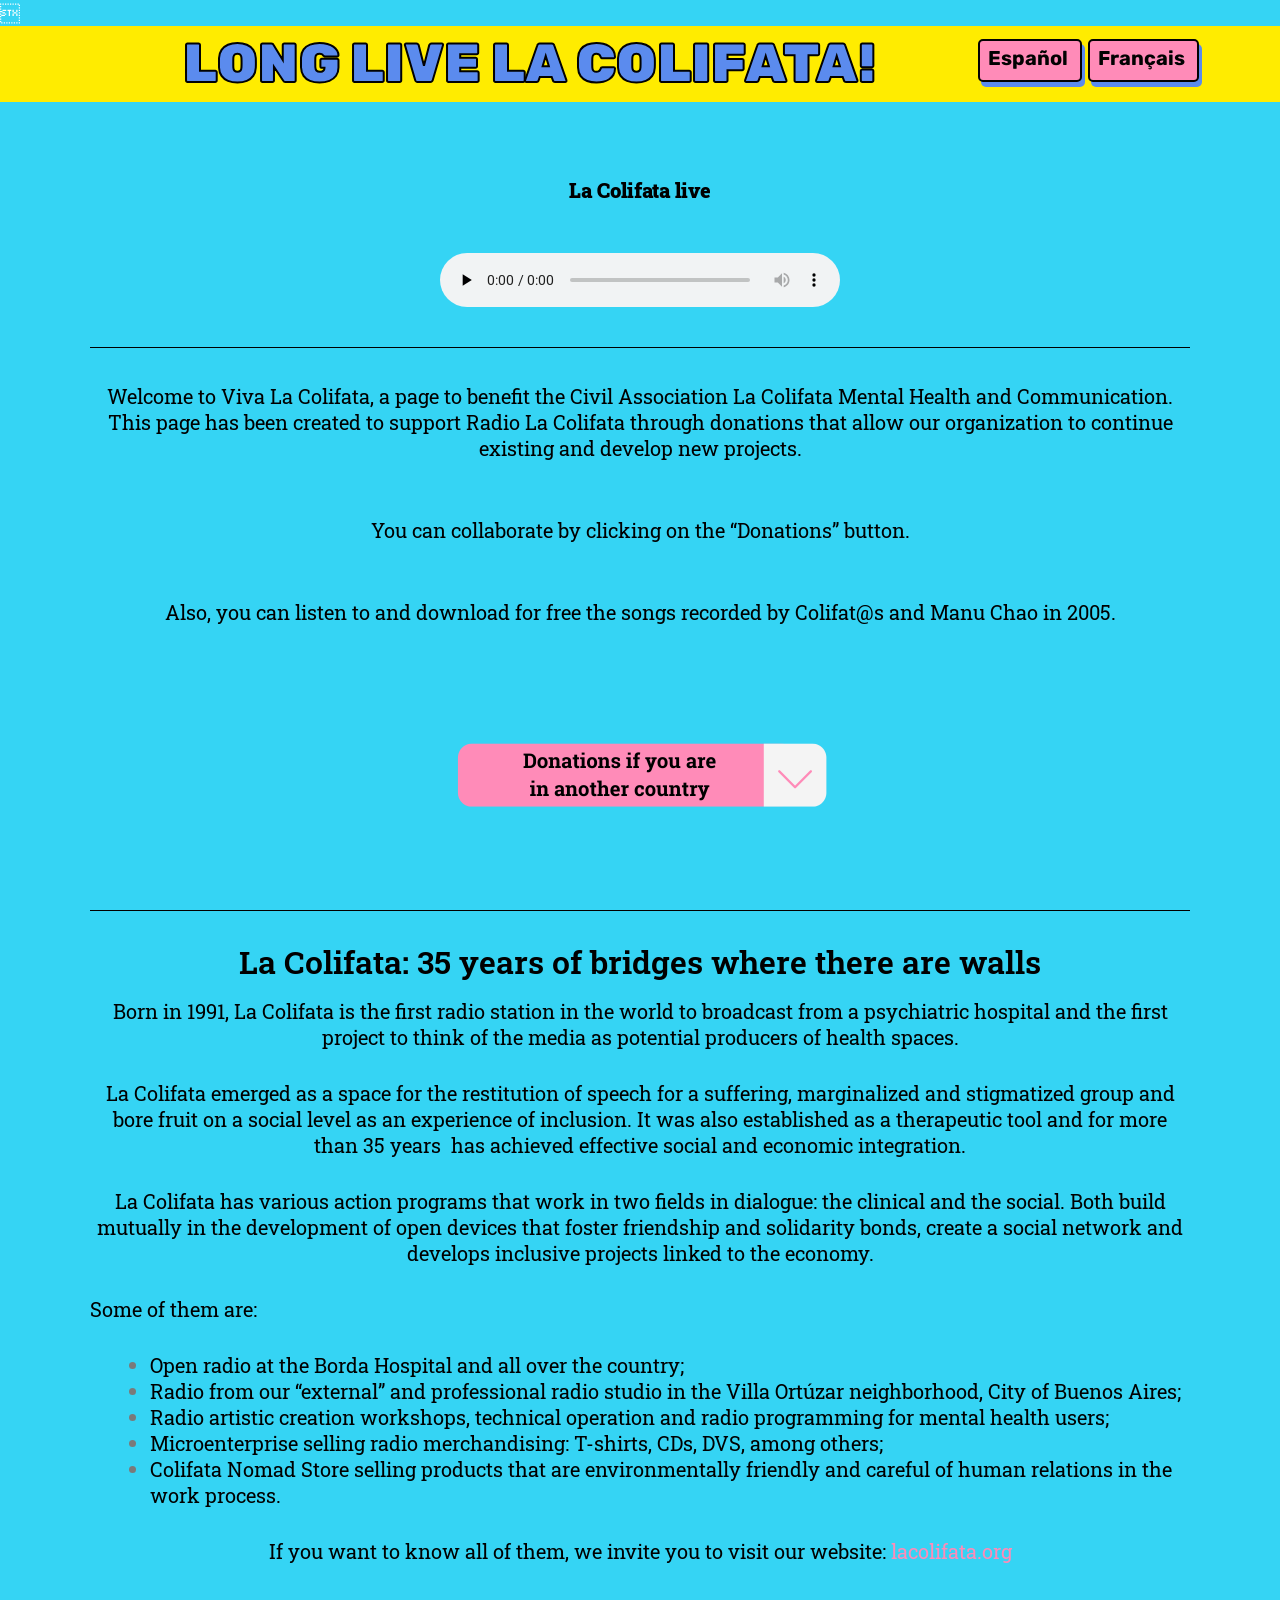
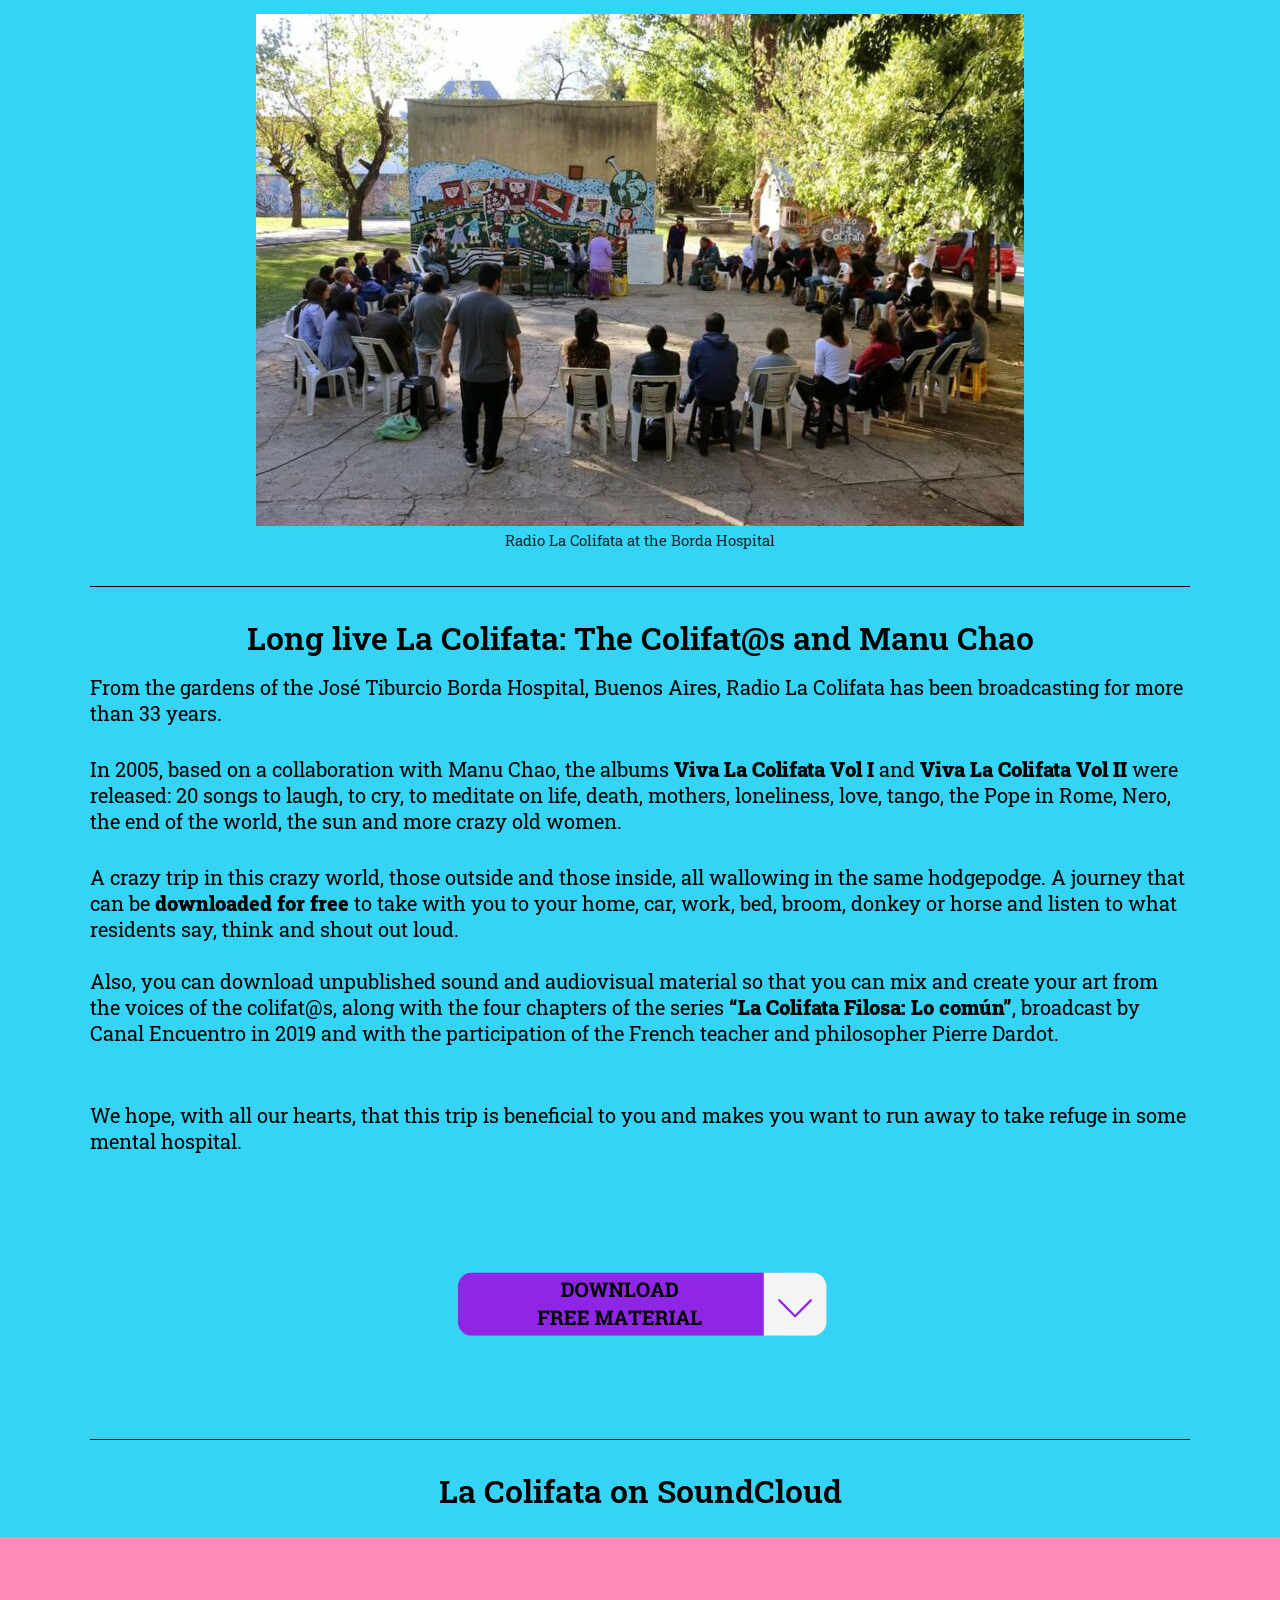
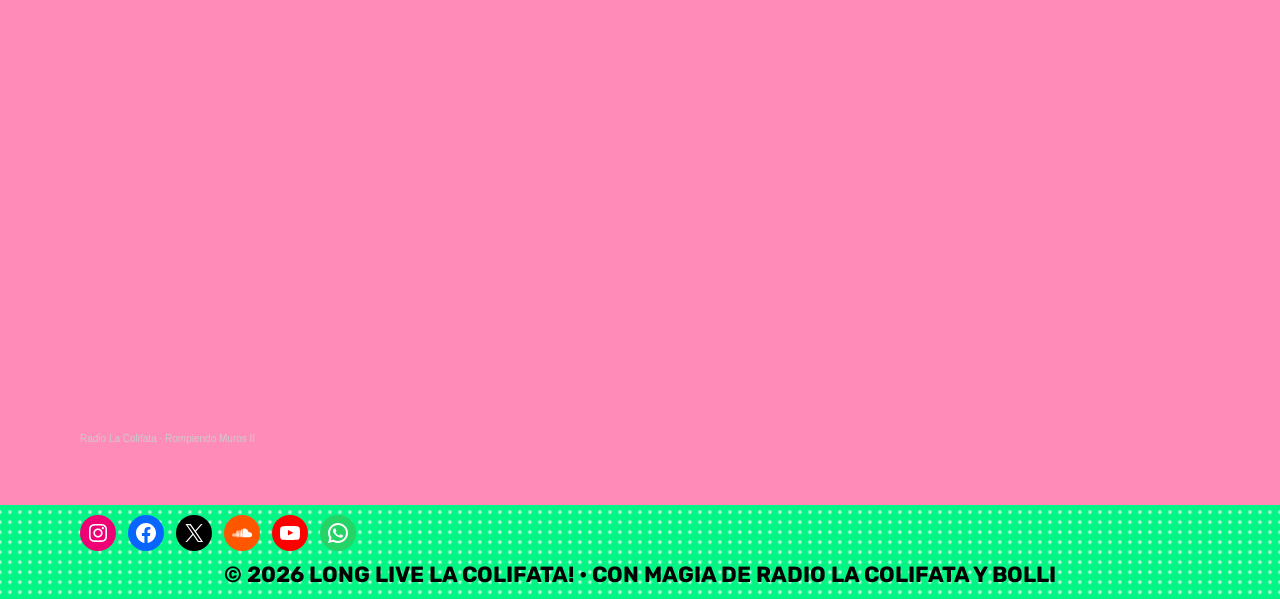
==== en/index.html @ 0003f67c "Import static snapshot and move site to repository root" ====
<!DOCTYPE html>
<html lang="en-US">
<head>
	<meta charset="UTF-8">
	<meta http-equiv="X-UA-Compatible" content="IE=edge" />
	<link rel="profile" href="https://gmpg.org/xfn/11">
	<title>Long live La Colifata! &#8211; La Colifata radio</title>
<meta name="description" content="Support Radio La Colifata with donations, listen to the radio, and download free material from this multilingual site." />
<meta property="og:type" content="website" />
<meta property="og:title" content="Long live La Colifata! – La Colifata radio" />
<meta property="og:description" content="Support Radio La Colifata with donations, listen to the radio, and download free material from this multilingual site." />
<meta property="og:url" content="https://vivalacolifata.org/en/" />
<meta property="og:image" content="https://vivalacolifata.org/wp-content/uploads/2024/02/cropped-vivalacolifata_logo.png" />
<meta name="twitter:card" content="summary_large_image" />
<meta name="twitter:title" content="Long live La Colifata! – La Colifata radio" />
<meta name="twitter:description" content="Support Radio La Colifata with donations, listen to the radio, and download free material from this multilingual site." />
<meta name="twitter:image" content="https://vivalacolifata.org/wp-content/uploads/2024/02/cropped-vivalacolifata_logo.png" /><meta name='robots' content='max-image-preview:large' />
<link rel="alternate" href="https://vivalacolifata.org/" hreflang="es" />
<link rel="alternate" href="https://vivalacolifata.org/fr/" hreflang="fr" />
<link rel="alternate" href="https://vivalacolifata.org/en/" hreflang="en" />
<link rel='dns-prefetch' href='https://fonts.googleapis.com/' />
<link href='https://fonts.gstatic.com' crossorigin rel='preconnect' />
<style id="wp-img-auto-sizes-contain-inline-css">
img:is([sizes=auto i],[sizes^="auto," i]){contain-intrinsic-size:3000px 1500px}
/*# sourceURL=wp-img-auto-sizes-contain-inline-css */
</style>
<link rel='stylesheet' id='lalita-default-fonts-css' href='https://fonts.googleapis.com/css?family=Roboto:100,300,regular,500,700,900|Rubik:300,regular,500,700,900' media='all' />
<link rel='stylesheet' id='lalita-fonts-css' href='https://fonts.googleapis.com/css?family=Passion+One:regular,700,900' media='all' />
<style id="wp-emoji-styles-inline-css">

	img.wp-smiley, img.emoji {
		display: inline !important;
		border: none !important;
		box-shadow: none !important;
		height: 1em !important;
		width: 1em !important;
		margin: 0 0.07em !important;
		vertical-align: -0.1em !important;
		background: none !important;
		padding: 0 !important;
	}
/*# sourceURL=wp-emoji-styles-inline-css */
</style>
<style id="classic-theme-styles-inline-css">
/*! This file is auto-generated */
.wp-block-button__link{color:#fff;background-color:#32373c;border-radius:9999px;box-shadow:none;text-decoration:none;padding:calc(.667em + 2px) calc(1.333em + 2px);font-size:1.125em}.wp-block-file__button{background:#32373c;color:#fff;text-decoration:none}
/*# sourceURL=/wp-includes/css/classic-themes.min.css */
</style>

<style id="global-styles-inline-css">
:root{--wp--preset--aspect-ratio--square: 1;--wp--preset--aspect-ratio--4-3: 4/3;--wp--preset--aspect-ratio--3-4: 3/4;--wp--preset--aspect-ratio--3-2: 3/2;--wp--preset--aspect-ratio--2-3: 2/3;--wp--preset--aspect-ratio--16-9: 16/9;--wp--preset--aspect-ratio--9-16: 9/16;--wp--preset--color--black: #000000;--wp--preset--color--cyan-bluish-gray: #abb8c3;--wp--preset--color--white: #ffffff;--wp--preset--color--pale-pink: #f78da7;--wp--preset--color--vivid-red: #cf2e2e;--wp--preset--color--luminous-vivid-orange: #ff6900;--wp--preset--color--luminous-vivid-amber: #fcb900;--wp--preset--color--light-green-cyan: #7bdcb5;--wp--preset--color--vivid-green-cyan: #00d084;--wp--preset--color--pale-cyan-blue: #8ed1fc;--wp--preset--color--vivid-cyan-blue: #0693e3;--wp--preset--color--vivid-purple: #9b51e0;--wp--preset--gradient--vivid-cyan-blue-to-vivid-purple: linear-gradient(135deg,rgb(6,147,227) 0%,rgb(155,81,224) 100%);--wp--preset--gradient--light-green-cyan-to-vivid-green-cyan: linear-gradient(135deg,rgb(122,220,180) 0%,rgb(0,208,130) 100%);--wp--preset--gradient--luminous-vivid-amber-to-luminous-vivid-orange: linear-gradient(135deg,rgb(252,185,0) 0%,rgb(255,105,0) 100%);--wp--preset--gradient--luminous-vivid-orange-to-vivid-red: linear-gradient(135deg,rgb(255,105,0) 0%,rgb(207,46,46) 100%);--wp--preset--gradient--very-light-gray-to-cyan-bluish-gray: linear-gradient(135deg,rgb(238,238,238) 0%,rgb(169,184,195) 100%);--wp--preset--gradient--cool-to-warm-spectrum: linear-gradient(135deg,rgb(74,234,220) 0%,rgb(151,120,209) 20%,rgb(207,42,186) 40%,rgb(238,44,130) 60%,rgb(251,105,98) 80%,rgb(254,248,76) 100%);--wp--preset--gradient--blush-light-purple: linear-gradient(135deg,rgb(255,206,236) 0%,rgb(152,150,240) 100%);--wp--preset--gradient--blush-bordeaux: linear-gradient(135deg,rgb(254,205,165) 0%,rgb(254,45,45) 50%,rgb(107,0,62) 100%);--wp--preset--gradient--luminous-dusk: linear-gradient(135deg,rgb(255,203,112) 0%,rgb(199,81,192) 50%,rgb(65,88,208) 100%);--wp--preset--gradient--pale-ocean: linear-gradient(135deg,rgb(255,245,203) 0%,rgb(182,227,212) 50%,rgb(51,167,181) 100%);--wp--preset--gradient--electric-grass: linear-gradient(135deg,rgb(202,248,128) 0%,rgb(113,206,126) 100%);--wp--preset--gradient--midnight: linear-gradient(135deg,rgb(2,3,129) 0%,rgb(40,116,252) 100%);--wp--preset--font-size--small: 13px;--wp--preset--font-size--medium: 20px;--wp--preset--font-size--large: 36px;--wp--preset--font-size--x-large: 42px;--wp--preset--spacing--20: 0.44rem;--wp--preset--spacing--30: 0.67rem;--wp--preset--spacing--40: 1rem;--wp--preset--spacing--50: 1.5rem;--wp--preset--spacing--60: 2.25rem;--wp--preset--spacing--70: 3.38rem;--wp--preset--spacing--80: 5.06rem;--wp--preset--shadow--natural: 6px 6px 9px rgba(0, 0, 0, 0.2);--wp--preset--shadow--deep: 12px 12px 50px rgba(0, 0, 0, 0.4);--wp--preset--shadow--sharp: 6px 6px 0px rgba(0, 0, 0, 0.2);--wp--preset--shadow--outlined: 6px 6px 0px -3px rgb(255, 255, 255), 6px 6px rgb(0, 0, 0);--wp--preset--shadow--crisp: 6px 6px 0px rgb(0, 0, 0);}:where(body) { margin: 0; }:where(.is-layout-flex){gap: 0.5em;}:where(.is-layout-grid){gap: 0.5em;}body .is-layout-flex{display: flex;}.is-layout-flex{flex-wrap: wrap;align-items: center;}.is-layout-flex > :is(*, div){margin: 0;}body .is-layout-grid{display: grid;}.is-layout-grid > :is(*, div){margin: 0;}body{padding-top: 0px;padding-right: 0px;padding-bottom: 0px;padding-left: 0px;}:root :where(.wp-element-button, .wp-block-button__link){background-color: #32373c;border-width: 0;color: #fff;font-family: inherit;font-size: inherit;font-style: inherit;font-weight: inherit;letter-spacing: inherit;line-height: inherit;padding-top: calc(0.667em + 2px);padding-right: calc(1.333em + 2px);padding-bottom: calc(0.667em + 2px);padding-left: calc(1.333em + 2px);text-decoration: none;text-transform: inherit;}.has-black-color{color: var(--wp--preset--color--black) !important;}.has-cyan-bluish-gray-color{color: var(--wp--preset--color--cyan-bluish-gray) !important;}.has-white-color{color: var(--wp--preset--color--white) !important;}.has-pale-pink-color{color: var(--wp--preset--color--pale-pink) !important;}.has-vivid-red-color{color: var(--wp--preset--color--vivid-red) !important;}.has-luminous-vivid-orange-color{color: var(--wp--preset--color--luminous-vivid-orange) !important;}.has-luminous-vivid-amber-color{color: var(--wp--preset--color--luminous-vivid-amber) !important;}.has-light-green-cyan-color{color: var(--wp--preset--color--light-green-cyan) !important;}.has-vivid-green-cyan-color{color: var(--wp--preset--color--vivid-green-cyan) !important;}.has-pale-cyan-blue-color{color: var(--wp--preset--color--pale-cyan-blue) !important;}.has-vivid-cyan-blue-color{color: var(--wp--preset--color--vivid-cyan-blue) !important;}.has-vivid-purple-color{color: var(--wp--preset--color--vivid-purple) !important;}.has-black-background-color{background-color: var(--wp--preset--color--black) !important;}.has-cyan-bluish-gray-background-color{background-color: var(--wp--preset--color--cyan-bluish-gray) !important;}.has-white-background-color{background-color: var(--wp--preset--color--white) !important;}.has-pale-pink-background-color{background-color: var(--wp--preset--color--pale-pink) !important;}.has-vivid-red-background-color{background-color: var(--wp--preset--color--vivid-red) !important;}.has-luminous-vivid-orange-background-color{background-color: var(--wp--preset--color--luminous-vivid-orange) !important;}.has-luminous-vivid-amber-background-color{background-color: var(--wp--preset--color--luminous-vivid-amber) !important;}.has-light-green-cyan-background-color{background-color: var(--wp--preset--color--light-green-cyan) !important;}.has-vivid-green-cyan-background-color{background-color: var(--wp--preset--color--vivid-green-cyan) !important;}.has-pale-cyan-blue-background-color{background-color: var(--wp--preset--color--pale-cyan-blue) !important;}.has-vivid-cyan-blue-background-color{background-color: var(--wp--preset--color--vivid-cyan-blue) !important;}.has-vivid-purple-background-color{background-color: var(--wp--preset--color--vivid-purple) !important;}.has-black-border-color{border-color: var(--wp--preset--color--black) !important;}.has-cyan-bluish-gray-border-color{border-color: var(--wp--preset--color--cyan-bluish-gray) !important;}.has-white-border-color{border-color: var(--wp--preset--color--white) !important;}.has-pale-pink-border-color{border-color: var(--wp--preset--color--pale-pink) !important;}.has-vivid-red-border-color{border-color: var(--wp--preset--color--vivid-red) !important;}.has-luminous-vivid-orange-border-color{border-color: var(--wp--preset--color--luminous-vivid-orange) !important;}.has-luminous-vivid-amber-border-color{border-color: var(--wp--preset--color--luminous-vivid-amber) !important;}.has-light-green-cyan-border-color{border-color: var(--wp--preset--color--light-green-cyan) !important;}.has-vivid-green-cyan-border-color{border-color: var(--wp--preset--color--vivid-green-cyan) !important;}.has-pale-cyan-blue-border-color{border-color: var(--wp--preset--color--pale-cyan-blue) !important;}.has-vivid-cyan-blue-border-color{border-color: var(--wp--preset--color--vivid-cyan-blue) !important;}.has-vivid-purple-border-color{border-color: var(--wp--preset--color--vivid-purple) !important;}.has-vivid-cyan-blue-to-vivid-purple-gradient-background{background: var(--wp--preset--gradient--vivid-cyan-blue-to-vivid-purple) !important;}.has-light-green-cyan-to-vivid-green-cyan-gradient-background{background: var(--wp--preset--gradient--light-green-cyan-to-vivid-green-cyan) !important;}.has-luminous-vivid-amber-to-luminous-vivid-orange-gradient-background{background: var(--wp--preset--gradient--luminous-vivid-amber-to-luminous-vivid-orange) !important;}.has-luminous-vivid-orange-to-vivid-red-gradient-background{background: var(--wp--preset--gradient--luminous-vivid-orange-to-vivid-red) !important;}.has-very-light-gray-to-cyan-bluish-gray-gradient-background{background: var(--wp--preset--gradient--very-light-gray-to-cyan-bluish-gray) !important;}.has-cool-to-warm-spectrum-gradient-background{background: var(--wp--preset--gradient--cool-to-warm-spectrum) !important;}.has-blush-light-purple-gradient-background{background: var(--wp--preset--gradient--blush-light-purple) !important;}.has-blush-bordeaux-gradient-background{background: var(--wp--preset--gradient--blush-bordeaux) !important;}.has-luminous-dusk-gradient-background{background: var(--wp--preset--gradient--luminous-dusk) !important;}.has-pale-ocean-gradient-background{background: var(--wp--preset--gradient--pale-ocean) !important;}.has-electric-grass-gradient-background{background: var(--wp--preset--gradient--electric-grass) !important;}.has-midnight-gradient-background{background: var(--wp--preset--gradient--midnight) !important;}.has-small-font-size{font-size: var(--wp--preset--font-size--small) !important;}.has-medium-font-size{font-size: var(--wp--preset--font-size--medium) !important;}.has-large-font-size{font-size: var(--wp--preset--font-size--large) !important;}.has-x-large-font-size{font-size: var(--wp--preset--font-size--x-large) !important;}
/*# sourceURL=global-styles-inline-css */
</style>

<link rel='stylesheet' id='lalita-style-grid-css' href='../wp-content/themes/lalita/css/unsemantic-grid.min.css%3Fver=1.4.3.css' media='all' />
<link rel='stylesheet' id='lalita-style-css' href='../wp-content/themes/lalita/style.min.css%3Fver=1.4.3.css' media='all' />
<link rel='stylesheet' id='lalita-mobile-style-css' href='../wp-content/themes/lalita/css/mobile.min.css%3Fver=1.4.3.css' media='all' />
<link rel='stylesheet' id='lalita-child-css' href='../wp-content/themes/madhura/style.css%3Fver=1710981336.css' media='all' />
<style id="lalita-child-inline-css">
body{color:#ffffff;}a, a:visited{color:#ff8bb8;text-decoration:none;}a:hover, a:focus, a:active{color:#02f585;text-decoration:none;}body .grid-container{max-width:2000px;}body, button, input, select, textarea{font-family:"Passion One", display;font-size:20px;}.top-bar{font-family:"Rubik";}.main-title{font-family:"Rubik";}.page-header-blog-content h2{font-family:"Rubik";}.page-header-blog-content p{font-family:"Roboto";}.main-navigation a, .menu-toggle{font-family:"Rubik";}.main-navigation .main-nav ul ul li a{font-size:17px;}.widget-title, .sidebar .widget h2, .footer-widgets h2{font-family:"Rubik";}button:not(.menu-toggle),html input[type="button"],input[type="reset"],input[type="submit"],.button,.button:visited{font-family:"Rubik";}.site-info{font-family:"Rubik";}.lalita-side-left-content{font-family:"Rubik";}.lalita-side-left-content svg{max-width:30px;height:30px;}.top-bar .lalita-socials-list svg{max-width:25px;height:25px;}@media (max-width:768px){.main-title{font-size:25px;}h1{font-size:30px;}h2{font-size:25px;}}.top-bar{background-color:#02f585;color:#020202;}.top-bar a,.top-bar a:visited{color:#020202;}.top-bar a:hover{color:#020202;}.site-header, .transparent-header.nav-below-header .site-header{background-color:#ffec00;color:#020202;}.site-header a,.site-header a:visited{color:#020202;}.site-header a:hover{color:#020202;}.main-title a,.main-title a:hover,.main-title a:visited{color:#5b8bee;}.site-description{color:#020202;}.main-navigation,.main-navigation ul ul,.transparent-header .main-navigation.is_stuck{background-color:#ffec00;}.main-navigation .main-nav ul li a,.menu-toggle{color:#020202;}.navigation-effect-styleb #site-navigation .main-nav ul li.menu-item a::before,.navigation-effect-styleb #site-navigation .main-nav ul li.menu-item a::after,.navigation-effect-stylec #site-navigation .main-nav ul li.menu-item a::before,.navigation-effect-stylec #site-navigation .main-nav ul li.menu-item a::after{background-color:#020202;}.main-navigation .main-nav ul li:hover > a,.main-navigation .main-nav ul li:focus > a, .main-navigation .main-nav ul li.sfHover > a{color:#020202;}.navigation-effect-styleb #site-navigation .main-nav ul li.menu-item a:hover::before,.navigation-effect-styleb #site-navigation .main-nav ul li.menu-item a:hover::after,.navigation-effect-stylec #site-navigation .main-nav ul li.menu-item a:hover::before,.navigation-effect-stylec #site-navigation .main-nav ul li.menu-item a:hover::after{background-color:#020202;}button.menu-toggle:hover,button.menu-toggle:focus,.main-navigation .mobile-bar-items a,.main-navigation .mobile-bar-items a:hover,.main-navigation .mobile-bar-items a:focus{color:#020202;}.inside-navigation .search-form input[type="search"]:focus{color:#020202;}.main-navigation ul ul{background-color:#ffec00;}.main-navigation .main-nav ul ul li a{color:#ffffff;}.main-navigation .main-nav ul ul li:hover > a,.main-navigation .main-nav ul ul li:focus > a,.main-navigation .main-nav ul ul li.sfHover > a{color:#020202;}.page-header-blog{background-color:#020202;}.page-header-blog-content h2{color:#ffec00;text-shadow:0px 0px 12px rgba(255,255,255,0);}.page-header-blog-content p{color:#ffffff;}.page-header-blog-content a.button{color:#020202;}.page-header-blog-content a.button{background-color:#ff8bb8;}.page-header-blog-content a.button:hover{color:#020202;}.page-header-blog-content a.button:hover{background-color:#02f585;}.sidebar .widget{color:#020202;background-color:#ff8bb8;}.sidebar .widget a,.sidebar .widget a:visited{color:#ffec00;}.sidebar .widget a:hover{color:#020202;}.sidebar .widget .widget-title, .sidebar .widget h2{color:#020202;}.footer-widgets{color:#020202;background-color:#ff8bb8;}.footer-widgets h1,.footer-widgets h2,.footer-widgets h3{color:#020202;}.footer-widgets a,.footer-widgets a:visited{color:#ffec00;}.footer-widgets a:hover{color:#020202;}.footer-widgets .widget-title, .footer-widgets h2{color:#020202;}.site-info{color:#020202;background-color:#02f585;}.site-info a,.site-info a:visited{color:#020202;}.site-info a:hover{color:#020202;}input[type="text"],input[type="email"],input[type="url"],input[type="password"],input[type="search"],input[type="tel"],input[type="number"],textarea,select{color:#ffffff;background-color:#020202;border-color:#020202;}input[type="text"]:focus,input[type="email"]:focus,input[type="url"]:focus,input[type="password"]:focus,input[type="search"]:focus,input[type="tel"]:focus,input[type="number"]:focus,textarea:focus,select:focus{color:#020202;background-color:#ffeb02;border-color:#020202;}button,html input[type="button"],input[type="reset"],input[type="submit"],a.button,a.button:visited,header .main-navigation .main-nav ul li a.wpkoi-nav-btn{color:#020202;background-color:#ff8bb8;}button:hover,html input[type="button"]:hover,input[type="reset"]:hover,input[type="submit"]:hover,a.button:hover,button:focus,html input[type="button"]:focus,input[type="reset"]:focus,input[type="submit"]:focus,a.button:focus,header .main-navigation .main-nav ul li a.wpkoi-nav-btn:hover{color:#020202;background-color:#02f585;}.lalita-back-to-top,.lalita-back-to-top:visited{background-color:#ff8bb8;color:#020202;}.lalita-back-to-top:hover,.lalita-back-to-top:focus{background-color:#02f585;color:#020202;}.lalita-side-left-content .lalita-side-left-socials ul,.lalita-side-left-content .lalita-side-left-text{color:#020202;background-color:#02f585;}.lalita-side-left-content a{color:#020202;}.lalita-side-left-content a svg{fill:#020202;}.top-bar .lalita-socials-list a svg{fill:#020202;}.lalita-side-left-content a:hover{color:#020202;}.lalita-side-left-content a:hover svg{fill:#020202;}.top-bar .lalita-socials-list a:hover svg{fill:#020202;}@media (min-width:768px){.transparent-header .site-header{width:calc(100% - 0px - 0px) !important;}}@media (max-width:768px){.separate-containers .inside-article, .separate-containers .comments-area, .separate-containers .page-header, .separate-containers .paging-navigation, .one-container .site-content, .inside-page-header{padding:15px;}}.nav-float-right .is_stuck.main-navigation{width:calc(100% - 0px - 0px) !important;}@media (max-width:768px){body{padding:0px;}}.main-navigation ul ul{top:auto;}.inside-navigation .search-form, .inside-navigation .search-form input{height:100%;}.rtl .menu-item-has-children .dropdown-menu-toggle{padding-left:10px;}.rtl .main-navigation .main-nav ul li.menu-item-has-children > a{padding-right:10px;}.madhura-nav-style .main-navigation .main-nav ul li:before {background: #FF8BB8;box-shadow: 3px 5px 0px 0px #5B8BEE;}.madhura-nav-style .main-navigation .main-nav ul li:hover:before{background: #02F585}.madhura-scrollbar-style::-webkit-scrollbar-thumb {background: #FF8BB8;}.madhura-scrollbar-style::-webkit-scrollbar-thumb:hover {background: #02F585;}
/*# sourceURL=lalita-child-inline-css */
</style>
<link rel='stylesheet' id='font-awesome-css' href='../wp-content/plugins/elementor/assets/lib/font-awesome/css/font-awesome.min.css%3Fver=4.7.0.css' media='all' />
<link rel='stylesheet' id='elementor-frontend-css' href='../wp-content/plugins/elementor/assets/css/frontend.min.css%3Fver=3.25.11.css' media='all' />
<link rel='stylesheet' id='swiper-css' href='../wp-content/plugins/elementor/assets/lib/swiper/v8/css/swiper.min.css%3Fver=8.4.5.css' media='all' />
<link rel='stylesheet' id='e-swiper-css' href='../wp-content/plugins/elementor/assets/css/conditionals/e-swiper.min.css%3Fver=3.25.11.css' media='all' />
<link rel='stylesheet' id='elementor-post-6-css' href='../wp-content/uploads/elementor/css/post-6.css%3Fver=1734288311.css' media='all' />
<link rel='stylesheet' id='widget-text-editor-css' href='../wp-content/plugins/elementor/assets/css/widget-text-editor.min.css%3Fver=3.25.11.css' media='all' />
<link rel='stylesheet' id='widget-divider-css' href='../wp-content/plugins/elementor/assets/css/widget-divider.min.css%3Fver=3.25.11.css' media='all' />
<link rel='stylesheet' id='widget-image-css' href='../wp-content/plugins/elementor/assets/css/widget-image.min.css%3Fver=3.25.11.css' media='all' />
<link rel='stylesheet' id='widget-heading-css' href='../wp-content/plugins/elementor/assets/css/widget-heading.min.css%3Fver=3.25.11.css' media='all' />
<link rel='stylesheet' id='elementor-post-139-css' href='../wp-content/uploads/elementor/css/post-139.css%3Fver=1785771433.css' media='all' />
<link rel='stylesheet' id='google-fonts-1-css' href='https://fonts.googleapis.com/css?family=Autour+One:100,100italic,200,200italic,300,300italic,400,400italic,500,500italic,600,600italic,700,700italic,800,800italic,900,900italic%7CRock+Salt:100,100italic,200,200italic,300,300italic,400,400italic,500,500italic,600,600italic,700,700italic,800,800italic,900,900italic%7CRoboto:100,100italic,200,200italic,300,300italic,400,400italic,500,500italic,600,600italic,700,700italic,800,800italic,900,900italic%7CRoboto+Slab:100,100italic,200,200italic,300,300italic,400,400italic,500,500italic,600,600italic,700,700italic,800,800italic,900,900italic&#038;display=swap&#038;ver=7.0.3' media='all' />
<link rel="preconnect" href="https://fonts.gstatic.com/" crossorigin><script id="jquery-core-js" src="../wp-includes/js/jquery/jquery.min.js%3Fver=3.7.1"></script>
<script id="jquery-migrate-js" src="../wp-includes/js/jquery/jquery-migrate.min.js%3Fver=3.4.1"></script>
<link rel="canonical" href="https://vivalacolifata.org/en/" />
<link rel='shortlink' href='../index.html' />
<meta name="viewport" content="width=device-width, initial-scale=1"><style>
				.e-con.e-parent:nth-of-type(n+4):not(.e-lazyloaded):not(.e-no-lazyload),
				.e-con.e-parent:nth-of-type(n+4):not(.e-lazyloaded):not(.e-no-lazyload) * {
					background-image: none !important;
				}
				@media screen and (max-height: 1024px) {
					.e-con.e-parent:nth-of-type(n+3):not(.e-lazyloaded):not(.e-no-lazyload),
					.e-con.e-parent:nth-of-type(n+3):not(.e-lazyloaded):not(.e-no-lazyload) * {
						background-image: none !important;
					}
				}
				@media screen and (max-height: 640px) {
					.e-con.e-parent:nth-of-type(n+2):not(.e-lazyloaded):not(.e-no-lazyload),
					.e-con.e-parent:nth-of-type(n+2):not(.e-lazyloaded):not(.e-no-lazyload) * {
						background-image: none !important;
					}
				}
			</style>
			<style id="custom-background-css">
body.custom-background { background-color: #35d4f4; }
</style>
<link rel="icon" href="../wp-content/uploads/2024/02/cropped-vivalacolifata_logo-150x149.png" sizes="32x32" />
<link rel="icon" href="../wp-content/uploads/2024/02/cropped-vivalacolifata_logo.png" sizes="192x192" />
<link rel="apple-touch-icon" href="../wp-content/uploads/2024/02/cropped-vivalacolifata_logo.png" />
<meta name="msapplication-TileImage" content="https://vivalacolifata.org/wp-content/uploads/2024/02/cropped-vivalacolifata_logo.png" />
<style id="wp-block-social-links-inline-css">
.wp-block-social-links{background:none;box-sizing:border-box;margin-left:0;padding-left:0;padding-right:0;text-indent:0}.wp-block-social-links .wp-social-link a,.wp-block-social-links .wp-social-link a:hover{border-bottom:0;box-shadow:none;text-decoration:none}.wp-block-social-links .wp-social-link svg{height:1em;width:1em}.wp-block-social-links .wp-social-link span:not(.screen-reader-text){font-size:.65em;margin-left:.5em;margin-right:.5em}.wp-block-social-links.has-small-icon-size{font-size:16px}.wp-block-social-links,.wp-block-social-links.has-normal-icon-size{font-size:24px}.wp-block-social-links.has-large-icon-size{font-size:36px}.wp-block-social-links.has-huge-icon-size{font-size:48px}.wp-block-social-links.aligncenter{display:flex;justify-content:center}.wp-block-social-links.alignright{justify-content:flex-end}.wp-block-social-link{border-radius:9999px;display:block}@media not (prefers-reduced-motion){.wp-block-social-link{transition:transform .1s ease}}.wp-block-social-link{height:auto}.wp-block-social-link a{align-items:center;display:flex;line-height:0}.wp-block-social-link:hover{transform:scale(1.1)}.wp-block-social-links .wp-block-social-link.wp-social-link{display:inline-block;margin:0;padding:0}.wp-block-social-links .wp-block-social-link.wp-social-link .wp-block-social-link-anchor,.wp-block-social-links .wp-block-social-link.wp-social-link .wp-block-social-link-anchor svg,.wp-block-social-links .wp-block-social-link.wp-social-link .wp-block-social-link-anchor:active,.wp-block-social-links .wp-block-social-link.wp-social-link .wp-block-social-link-anchor:hover,.wp-block-social-links .wp-block-social-link.wp-social-link .wp-block-social-link-anchor:visited{fill:currentColor;color:currentColor}:where(.wp-block-social-links:not(.is-style-logos-only)) .wp-social-link{background-color:#f0f0f0;color:#444}:where(.wp-block-social-links:not(.is-style-logos-only)) .wp-social-link-amazon{background-color:#f90;color:#fff}:where(.wp-block-social-links:not(.is-style-logos-only)) .wp-social-link-bandcamp{background-color:#1ea0c3;color:#fff}:where(.wp-block-social-links:not(.is-style-logos-only)) .wp-social-link-behance{background-color:#0757fe;color:#fff}:where(.wp-block-social-links:not(.is-style-logos-only)) .wp-social-link-bluesky{background-color:#0a7aff;color:#fff}:where(.wp-block-social-links:not(.is-style-logos-only)) .wp-social-link-codepen{background-color:#1e1f26;color:#fff}:where(.wp-block-social-links:not(.is-style-logos-only)) .wp-social-link-deviantart{background-color:#02e49b;color:#fff}:where(.wp-block-social-links:not(.is-style-logos-only)) .wp-social-link-discord{background-color:#5865f2;color:#fff}:where(.wp-block-social-links:not(.is-style-logos-only)) .wp-social-link-dribbble{background-color:#e94c89;color:#fff}:where(.wp-block-social-links:not(.is-style-logos-only)) .wp-social-link-dropbox{background-color:#4280ff;color:#fff}:where(.wp-block-social-links:not(.is-style-logos-only)) .wp-social-link-etsy{background-color:#f45800;color:#fff}:where(.wp-block-social-links:not(.is-style-logos-only)) .wp-social-link-facebook{background-color:#0866ff;color:#fff}:where(.wp-block-social-links:not(.is-style-logos-only)) .wp-social-link-fivehundredpx{background-color:#000;color:#fff}:where(.wp-block-social-links:not(.is-style-logos-only)) .wp-social-link-flickr{background-color:#0461dd;color:#fff}:where(.wp-block-social-links:not(.is-style-logos-only)) .wp-social-link-foursquare{background-color:#e65678;color:#fff}:where(.wp-block-social-links:not(.is-style-logos-only)) .wp-social-link-github{background-color:#24292d;color:#fff}:where(.wp-block-social-links:not(.is-style-logos-only)) .wp-social-link-goodreads{background-color:#eceadd;color:#382110}:where(.wp-block-social-links:not(.is-style-logos-only)) .wp-social-link-google{background-color:#ea4434;color:#fff}:where(.wp-block-social-links:not(.is-style-logos-only)) .wp-social-link-gravatar{background-color:#1d4fc4;color:#fff}:where(.wp-block-social-links:not(.is-style-logos-only)) .wp-social-link-instagram{background-color:#f00075;color:#fff}:where(.wp-block-social-links:not(.is-style-logos-only)) .wp-social-link-lastfm{background-color:#e21b24;color:#fff}:where(.wp-block-social-links:not(.is-style-logos-only)) .wp-social-link-linkedin{background-color:#0d66c2;color:#fff}:where(.wp-block-social-links:not(.is-style-logos-only)) .wp-social-link-mastodon{background-color:#3288d4;color:#fff}:where(.wp-block-social-links:not(.is-style-logos-only)) .wp-social-link-medium{background-color:#000;color:#fff}:where(.wp-block-social-links:not(.is-style-logos-only)) .wp-social-link-meetup{background-color:#f6405f;color:#fff}:where(.wp-block-social-links:not(.is-style-logos-only)) .wp-social-link-patreon{background-color:#000;color:#fff}:where(.wp-block-social-links:not(.is-style-logos-only)) .wp-social-link-pinterest{background-color:#e60122;color:#fff}:where(.wp-block-social-links:not(.is-style-logos-only)) .wp-social-link-pocket{background-color:#ef4155;color:#fff}:where(.wp-block-social-links:not(.is-style-logos-only)) .wp-social-link-reddit{background-color:#ff4500;color:#fff}:where(.wp-block-social-links:not(.is-style-logos-only)) .wp-social-link-skype{background-color:#0478d7;color:#fff}:where(.wp-block-social-links:not(.is-style-logos-only)) .wp-social-link-snapchat{stroke:#000;background-color:#fefc00;color:#fff}:where(.wp-block-social-links:not(.is-style-logos-only)) .wp-social-link-soundcloud{background-color:#ff5600;color:#fff}:where(.wp-block-social-links:not(.is-style-logos-only)) .wp-social-link-spotify{background-color:#1bd760;color:#fff}:where(.wp-block-social-links:not(.is-style-logos-only)) .wp-social-link-telegram{background-color:#2aabee;color:#fff}:where(.wp-block-social-links:not(.is-style-logos-only)) .wp-social-link-threads{background-color:#000;color:#fff}:where(.wp-block-social-links:not(.is-style-logos-only)) .wp-social-link-tiktok{background-color:#000;color:#fff}:where(.wp-block-social-links:not(.is-style-logos-only)) .wp-social-link-tumblr{background-color:#011835;color:#fff}:where(.wp-block-social-links:not(.is-style-logos-only)) .wp-social-link-twitch{background-color:#6440a4;color:#fff}:where(.wp-block-social-links:not(.is-style-logos-only)) .wp-social-link-twitter{background-color:#1da1f2;color:#fff}:where(.wp-block-social-links:not(.is-style-logos-only)) .wp-social-link-vimeo{background-color:#1eb7ea;color:#fff}:where(.wp-block-social-links:not(.is-style-logos-only)) .wp-social-link-vk{background-color:#4680c2;color:#fff}:where(.wp-block-social-links:not(.is-style-logos-only)) .wp-social-link-wordpress{background-color:#3499cd;color:#fff}:where(.wp-block-social-links:not(.is-style-logos-only)) .wp-social-link-whatsapp{background-color:#25d366;color:#fff}:where(.wp-block-social-links:not(.is-style-logos-only)) .wp-social-link-x{background-color:#000;color:#fff}:where(.wp-block-social-links:not(.is-style-logos-only)) .wp-social-link-yelp{background-color:#d32422;color:#fff}:where(.wp-block-social-links:not(.is-style-logos-only)) .wp-social-link-youtube{background-color:red;color:#fff}:where(.wp-block-social-links.is-style-logos-only) .wp-social-link{background:none}:where(.wp-block-social-links.is-style-logos-only) .wp-social-link svg{height:1.25em;width:1.25em}:where(.wp-block-social-links.is-style-logos-only) .wp-social-link-amazon{color:#f90}:where(.wp-block-social-links.is-style-logos-only) .wp-social-link-bandcamp{color:#1ea0c3}:where(.wp-block-social-links.is-style-logos-only) .wp-social-link-behance{color:#0757fe}:where(.wp-block-social-links.is-style-logos-only) .wp-social-link-bluesky{color:#0a7aff}:where(.wp-block-social-links.is-style-logos-only) .wp-social-link-codepen{color:#1e1f26}:where(.wp-block-social-links.is-style-logos-only) .wp-social-link-deviantart{color:#02e49b}:where(.wp-block-social-links.is-style-logos-only) .wp-social-link-discord{color:#5865f2}:where(.wp-block-social-links.is-style-logos-only) .wp-social-link-dribbble{color:#e94c89}:where(.wp-block-social-links.is-style-logos-only) .wp-social-link-dropbox{color:#4280ff}:where(.wp-block-social-links.is-style-logos-only) .wp-social-link-etsy{color:#f45800}:where(.wp-block-social-links.is-style-logos-only) .wp-social-link-facebook{color:#0866ff}:where(.wp-block-social-links.is-style-logos-only) .wp-social-link-fivehundredpx{color:#000}:where(.wp-block-social-links.is-style-logos-only) .wp-social-link-flickr{color:#0461dd}:where(.wp-block-social-links.is-style-logos-only) .wp-social-link-foursquare{color:#e65678}:where(.wp-block-social-links.is-style-logos-only) .wp-social-link-github{color:#24292d}:where(.wp-block-social-links.is-style-logos-only) .wp-social-link-goodreads{color:#382110}:where(.wp-block-social-links.is-style-logos-only) .wp-social-link-google{color:#ea4434}:where(.wp-block-social-links.is-style-logos-only) .wp-social-link-gravatar{color:#1d4fc4}:where(.wp-block-social-links.is-style-logos-only) .wp-social-link-instagram{color:#f00075}:where(.wp-block-social-links.is-style-logos-only) .wp-social-link-lastfm{color:#e21b24}:where(.wp-block-social-links.is-style-logos-only) .wp-social-link-linkedin{color:#0d66c2}:where(.wp-block-social-links.is-style-logos-only) .wp-social-link-mastodon{color:#3288d4}:where(.wp-block-social-links.is-style-logos-only) .wp-social-link-medium{color:#000}:where(.wp-block-social-links.is-style-logos-only) .wp-social-link-meetup{color:#f6405f}:where(.wp-block-social-links.is-style-logos-only) .wp-social-link-patreon{color:#000}:where(.wp-block-social-links.is-style-logos-only) .wp-social-link-pinterest{color:#e60122}:where(.wp-block-social-links.is-style-logos-only) .wp-social-link-pocket{color:#ef4155}:where(.wp-block-social-links.is-style-logos-only) .wp-social-link-reddit{color:#ff4500}:where(.wp-block-social-links.is-style-logos-only) .wp-social-link-skype{color:#0478d7}:where(.wp-block-social-links.is-style-logos-only) .wp-social-link-snapchat{stroke:#000;color:#fff}:where(.wp-block-social-links.is-style-logos-only) .wp-social-link-soundcloud{color:#ff5600}:where(.wp-block-social-links.is-style-logos-only) .wp-social-link-spotify{color:#1bd760}:where(.wp-block-social-links.is-style-logos-only) .wp-social-link-telegram{color:#2aabee}:where(.wp-block-social-links.is-style-logos-only) .wp-social-link-threads{color:#000}:where(.wp-block-social-links.is-style-logos-only) .wp-social-link-tiktok{color:#000}:where(.wp-block-social-links.is-style-logos-only) .wp-social-link-tumblr{color:#011835}:where(.wp-block-social-links.is-style-logos-only) .wp-social-link-twitch{color:#6440a4}:where(.wp-block-social-links.is-style-logos-only) .wp-social-link-twitter{color:#1da1f2}:where(.wp-block-social-links.is-style-logos-only) .wp-social-link-vimeo{color:#1eb7ea}:where(.wp-block-social-links.is-style-logos-only) .wp-social-link-vk{color:#4680c2}:where(.wp-block-social-links.is-style-logos-only) .wp-social-link-whatsapp{color:#25d366}:where(.wp-block-social-links.is-style-logos-only) .wp-social-link-wordpress{color:#3499cd}:where(.wp-block-social-links.is-style-logos-only) .wp-social-link-x{color:#000}:where(.wp-block-social-links.is-style-logos-only) .wp-social-link-yelp{color:#d32422}:where(.wp-block-social-links.is-style-logos-only) .wp-social-link-youtube{color:red}.wp-block-social-links.is-style-pill-shape .wp-social-link{width:auto}:root :where(.wp-block-social-links .wp-social-link a){padding:.25em}:root :where(.wp-block-social-links.is-style-logos-only .wp-social-link a){padding:0}:root :where(.wp-block-social-links.is-style-pill-shape .wp-social-link a){padding-left:.6666666667em;padding-right:.6666666667em}.wp-block-social-links:not(.has-icon-color):not(.has-icon-background-color) .wp-social-link-snapchat .wp-block-social-link-label{color:#000}
/*# sourceURL=https://vivalacolifata.org/wp-includes/blocks/social-links/style.min.css */
</style>

</head>

<body itemtype='https://schema.org/WebPage' itemscope='itemscope' class="home wp-singular page-template-default page page-id-139 custom-background wp-embed-responsive wp-theme-lalita wp-child-theme-madhura madhura-title-stroke madhura-nav-style madhura-scrollbar-style madhura-top-bar-scroll madhura-top-bottom-bg  no-sidebar nav-float-right fluid-header one-container active-footer-widgets-1 nav-aligned-right header-aligned-center dropdown-hover navigation-effect-none elementor-default elementor-kit-6 elementor-page elementor-page-139">
	<a class="screen-reader-text skip-link" href="index.html#content" title="Skip to content">Skip to content</a>		<header itemtype="https://schema.org/WPHeader" itemscope="itemscope" id="masthead" class="site-header" style="background-image: url()">
			<div class="inside-header">
            	<div class="header-content-h">
				<div class="site-branding">
					<p class="main-title" itemprop="headline">
				<a href="index.html" rel="home">
					Long live La Colifata!
				</a>
			</p>
					
				</div>		<nav itemtype="https://schema.org/SiteNavigationElement" itemscope="itemscope" id="site-navigation" class="main-navigation">
			<div class="inside-navigation">
								<button class="menu-toggle" aria-controls="primary-menu" aria-expanded="false">
										<span class="mobile-menu">Menu</span>
				</button>
				<div id="primary-menu" class="main-nav"><ul id="menu-english" class=" menu sf-menu"><li id="menu-item-199" class="menu-item menu-item-type-post_type menu-item-object-page menu-item-199"><a href="../index.html">Español</a></li>
<li id="menu-item-200" class="menu-item menu-item-type-post_type menu-item-object-page menu-item-200"><a href="../fr/index.html">Français</a></li>
</ul></div>			</div><!-- .inside-navigation -->
		</nav><!-- #site-navigation -->
		                </div><!-- .header-content-h -->
			</div><!-- .inside-header -->
		</header><!-- #masthead -->
		
	<div id="page" class="hfeed site grid-container container grid-parent">
		<div id="content" class="site-content">
			
	<div id="primary" class="content-area grid-parent mobile-grid-100 grid-100 tablet-grid-100">
		<main id="main" class="site-main">
			
<article id="post-139" class="post-139 page type-page status-publish" itemtype='https://schema.org/CreativeWork' itemscope='itemscope'>
	<div class="inside-article">
		
			<header class="entry-header">
							</header><!-- .entry-header -->

		
		<div class="entry-content" itemprop="text">
					<div data-elementor-type="wp-page" data-elementor-id="139" class="elementor elementor-139">
				<div class="elementor-element elementor-element-d11f37e e-flex e-con-boxed e-con e-parent" data-id="d11f37e" data-element_type="container">
					<div class="e-con-inner">
				<div class="elementor-element elementor-element-142f4c7 elementor-widget elementor-widget-text-editor" data-id="142f4c7" data-element_type="widget" data-widget_type="text-editor.default">
				<div class="elementor-widget-container">
							<p style="text-align: center;"><span style="color: #000000;"><strong>La Colifata live</strong></span></p>						</div>
				</div>
				<div class="elementor-element elementor-element-5dddf4a elementor-widget elementor-widget-html" data-id="5dddf4a" data-element_type="widget" data-widget_type="html.default">
				<div class="elementor-widget-container">
			<audio id="stream" controls preload="none" style="width: 400px;">
<source src="https://radios.solumedia.com/6076/stream" type="audio/mpeg">
</audio>		</div>
				</div>
				<div class="elementor-element elementor-element-2596882 elementor-widget-divider--view-line elementor-widget elementor-widget-divider" data-id="2596882" data-element_type="widget" data-widget_type="divider.default">
				<div class="elementor-widget-container">
					<div class="elementor-divider">
			<span class="elementor-divider-separator">
						</span>
		</div>
				</div>
				</div>
				<div class="elementor-element elementor-element-cd57e2b elementor-widget elementor-widget-text-editor" data-id="cd57e2b" data-element_type="widget" data-widget_type="text-editor.default">
				<div class="elementor-widget-container">
							<p style="text-align: center;"><span style="font-weight: 400; color: #000000;">Welcome to Viva La Colifata, a page to benefit the Civil Association La Colifata Mental Health and Communication. This page has been created to support Radio La Colifata through donations that allow our organization to continue existing and develop new projects.<br /><br /></span></p><p style="text-align: center;"><span style="font-weight: 400; color: #000000;">You can collaborate by clicking on the “Donations” button.<br /><br /></span></p><p style="text-align: center;"><span style="font-weight: 400;"><span style="color: #000000;">Also, you can listen to and download for free the songs recorded by Colifat@s and Manu</span> <span style="color: #000000;">Chao in 2005.</span></span></p>						</div>
				</div>
				<div class="elementor-element elementor-element-73bf5a2 elementor-widget elementor-widget-image" data-id="73bf5a2" data-element_type="widget" data-widget_type="image.default">
				<div class="elementor-widget-container">
														<a href="https://www.paypal.com/donate/?hosted_button_id=CQD599J8G23TG" target="_blank">
							<img fetchpriority="high" decoding="async" width="400" height="200" src="../wp-content/uploads/2024/03/Another-country-2.png" class="attachment-large size-large wp-image-270" alt="" srcset="../wp-content/uploads/2024/03/Another-country-2.png 400w, ../wp-content/uploads/2024/03/Another-country-2-300x150.png 300w" sizes="(max-width: 400px) 100vw, 400px" />								</a>
													</div>
				</div>
				<div class="elementor-element elementor-element-0ae94a8 elementor-widget-divider--view-line elementor-widget elementor-widget-divider" data-id="0ae94a8" data-element_type="widget" data-widget_type="divider.default">
				<div class="elementor-widget-container">
					<div class="elementor-divider">
			<span class="elementor-divider-separator">
						</span>
		</div>
				</div>
				</div>
				<div class="elementor-element elementor-element-71b1874 elementor-widget elementor-widget-heading" data-id="71b1874" data-element_type="widget" data-widget_type="heading.default">
				<div class="elementor-widget-container">
			<h2 class="elementor-heading-title elementor-size-default">La Colifata: 35 years of bridges where there are walls</h2>		</div>
				</div>
				<div class="elementor-element elementor-element-ea1a993 elementor-widget elementor-widget-text-editor" data-id="ea1a993" data-element_type="widget" data-widget_type="text-editor.default">
				<div class="elementor-widget-container">
							<p style="text-align: center;"><span style="font-weight: 400; color: #000000;">Born in 1991, La Colifata is the first radio station in the world to broadcast from a psychiatric hospital and the first project to think of the media as potential producers of health spaces.</span></p><p style="text-align: center;"><span style="font-weight: 400; color: #000000;">La Colifata emerged as a space for the restitution of speech for a suffering, marginalized and stigmatized group and bore fruit on a social level as an experience of inclusion. It was also established as a therapeutic tool and for more than 35 years  has achieved effective social and economic integration.</span></p><p style="text-align: center;"><span style="font-weight: 400; color: #000000;">La Colifata has various action programs that work in two fields in dialogue: the clinical and the social. Both build mutually in the development of open devices that foster friendship and solidarity bonds, create a social network and develops inclusive projects linked to the economy.</span></p><p style="text-align: left;"><span style="font-weight: 400; color: #000000;">Some of them are:</span></p><ul style="text-align: left;"><li style="font-weight: 400;" aria-level="1"><span style="font-weight: 400; color: #000000;"><span style="font-weight: 400; color: #000000;">Open radio at the Borda Hospital and all over the country;</span></span> </li><li style="font-weight: 400;" aria-level="1"><span style="font-weight: 400; color: #000000;"><span style="font-weight: 400; color: #000000;">Radio from our &#8220;external&#8221; and professional radio studio in the Villa Ortúzar neighborhood, City of Buenos Aires;</span></span> </li><li style="font-weight: 400;" aria-level="1"><span style="font-weight: 400; color: #000000;"><span style="font-weight: 400; color: #000000;">Radio artistic creation workshops, technical operation and radio programming for mental health users;</span></span> </li><li style="font-weight: 400;" aria-level="1"><span style="font-weight: 400; color: #000000;"><span style="font-weight: 400; color: #000000;">Microenterprise selling radio merchandising: T-shirts, CDs, DVS, among others;</span></span> </li><li style="font-weight: 400;" aria-level="1"><span style="font-weight: 400; color: #000000;">Colifata Nomad Store selling products that are environmentally friendly and careful of human relations in the work process.</span></li></ul><p style="text-align: center;"><span style="font-weight: 400; color: #000000;">If you want to know all of them, we invite you to visit our website: <a href="http://lacolifata.org" target="_blank" rel="noopener">lacolifata.org</a></span></p>						</div>
				</div>
				<div class="elementor-element elementor-element-420fff5 elementor-widget elementor-widget-image" data-id="420fff5" data-element_type="widget" data-widget_type="image.default">
				<div class="elementor-widget-container">
										<figure class="wp-caption">
										<img decoding="async" width="768" height="512" src="../wp-content/uploads/2024/03/DRG-768x512.jpg" class="attachment-medium_large size-medium_large wp-image-292" alt="" srcset="../wp-content/uploads/2024/03/DRG-768x512.jpg 768w, ../wp-content/uploads/2024/03/DRG-300x200.jpg 300w, ../wp-content/uploads/2024/03/DRG-1024x683.jpg 1024w, ../wp-content/uploads/2024/03/DRG.jpg 1080w" sizes="(max-width: 768px) 100vw, 768px" />											<figcaption class="widget-image-caption wp-caption-text">Radio La Colifata at the Borda Hospital</figcaption>
										</figure>
							</div>
				</div>
				<div class="elementor-element elementor-element-76919cb elementor-widget-divider--view-line elementor-widget elementor-widget-divider" data-id="76919cb" data-element_type="widget" data-widget_type="divider.default">
				<div class="elementor-widget-container">
					<div class="elementor-divider">
			<span class="elementor-divider-separator">
						</span>
		</div>
				</div>
				</div>
				<div class="elementor-element elementor-element-e3377d8 elementor-widget elementor-widget-heading" data-id="e3377d8" data-element_type="widget" data-widget_type="heading.default">
				<div class="elementor-widget-container">
			<h2 class="elementor-heading-title elementor-size-default">Long live La Colifata: The Colifat@s and Manu Chao</h2>		</div>
				</div>
				<div class="elementor-element elementor-element-03181fd elementor-widget elementor-widget-text-editor" data-id="03181fd" data-element_type="widget" data-widget_type="text-editor.default">
				<div class="elementor-widget-container">
							<p><span style="font-weight: 400; color: #000000;">From the gardens of the José Tiburcio Borda Hospital, Buenos Aires, Radio La Colifata has been broadcasting for more than 33 years.</span></p><p><span style="color: #000000;"><span style="font-weight: 400;">In 2005, based on a collaboration with Manu Chao, the albums </span><b>Viva La Colifata Vol I</b><span style="font-weight: 400;"> and </span><b>Viva La Colifata Vol II</b><span style="font-weight: 400;"> were released: 20 songs to laugh, to cry, to meditate on life, death, mothers, loneliness, love, tango, the Pope in Rome, Nero, the end of the world, the sun and more crazy old women.</span></span></p><p><span style="color: #000000;"><span style="font-weight: 400;">A crazy trip in this crazy world, those outside and those inside, all wallowing in the same hodgepodge. A journey that can be </span><b>downloaded for free</b><span style="font-weight: 400;"> to take with you to your home, car, work, bed, broom, donkey or horse and listen to what residents say, think and shout out loud.</span><span style="font-weight: 400;"><br /></span><span style="font-weight: 400;"><br /></span><span style="font-weight: 400;">Also, you can download unpublished sound and audiovisual material so that you can mix and create your art from the voices of the colifat@s, along with the four chapters of the series <strong>“La Colifata Filosa: Lo común”</strong>, broadcast by Canal Encuentro in 2019 and with the participation of the French teacher and philosopher Pierre Dardot.</span><span style="font-weight: 400;"><br /><br /></span></span></p><p><span style="color: #000000;"><span style="font-weight: 400;">We hope, with all our hearts, that this trip is beneficial to you and makes you want to run away to take refuge in some mental hospital.</span><span style="font-weight: 400;"><br /></span></span></p>						</div>
				</div>
					</div>
				</div>
		<div class="elementor-element elementor-element-660f66e e-flex e-con-boxed e-con e-parent" data-id="660f66e" data-element_type="container">
					<div class="e-con-inner">
				<div class="elementor-element elementor-element-775d242 elementor-widget elementor-widget-image" data-id="775d242" data-element_type="widget" data-widget_type="image.default">
				<div class="elementor-widget-container">
														<a href="https://drive.google.com/drive/folders/1EOndvKOsRKepTitJeg-9RXi88wOAQUf5?usp=sharing" target="_blank">
							<img decoding="async" src="../wp-content/uploads/2024/03/DOWNLOAD-FREE-MATERIAL.png" title="DOWNLOAD FREE MATERIAL" alt="DOWNLOAD FREE MATERIAL" loading="lazy" />								</a>
													</div>
				</div>
				<div class="elementor-element elementor-element-e9cb767 elementor-widget-divider--view-line elementor-widget elementor-widget-divider" data-id="e9cb767" data-element_type="widget" data-widget_type="divider.default">
				<div class="elementor-widget-container">
					<div class="elementor-divider">
			<span class="elementor-divider-separator">
						</span>
		</div>
				</div>
				</div>
					</div>
				</div>
		<div class="elementor-element elementor-element-606f93a e-flex e-con-boxed e-con e-parent" data-id="606f93a" data-element_type="container">
					<div class="e-con-inner">
				<div class="elementor-element elementor-element-d3c0a4e elementor-widget elementor-widget-heading" data-id="d3c0a4e" data-element_type="widget" data-widget_type="heading.default">
				<div class="elementor-widget-container">
			<h2 class="elementor-heading-title elementor-size-default">La Colifata on SoundCloud</h2>		</div>
				</div>
					</div>
				</div>
				</div>
				</div><!-- .entry-content -->

			</div><!-- .inside-article -->
</article><!-- #post-## -->
		</main><!-- #main -->
	</div><!-- #primary -->

	
	</div><!-- #content -->
</div><!-- #page -->


<div class="site-footer footer-bar-active footer-bar-align-center">
				<div id="footer-widgets" class="site footer-widgets">
				<div class="footer-widgets-container">
					<div class="inside-footer-widgets">
							<div class="footer-widget-1 grid-parent grid-100 tablet-grid-50 mobile-grid-100">
		<aside id="block-16" class="widget inner-padding widget_block"><iframe width="100%" height="450" scrolling="no" frameborder="no" allow="autoplay" src="https://w.soundcloud.com/player/?url=https%3A//api.soundcloud.com/playlists/1150595792&color=%23484848&auto_play=false&hide_related=false&show_comments=true&show_user=true&show_reposts=false&show_teaser=true"></iframe><div style="font-size: 10px; color: #cccccc;line-break: anywhere;word-break: normal;overflow: hidden;white-space: nowrap;text-overflow: ellipsis; font-family: Interstate,Lucida Grande,Lucida Sans Unicode,Lucida Sans,Garuda,Verdana,Tahoma,sans-serif;font-weight: 100;"><a href="https://soundcloud.com/radio-la-colifata" title="Radio La Colifata" target="_blank" style="color: #cccccc; text-decoration: none;">Radio La Colifata</a> · <a href="https://soundcloud.com/radio-la-colifata/sets/rompiendo-muros-ii" title="Rompiendo Muros II" target="_blank" style="color: #cccccc; text-decoration: none;">Rompiendo Muros II</a></div></aside>	</div>
						</div>
				</div>
			</div>
				<footer class="site-info" itemtype="https://schema.org/WPFooter" itemscope="itemscope">
			<div class="inside-site-info ">
						<div class="footer-bar">
			<aside id="block-14" class="widget inner-padding widget_block">
<ul class="wp-block-social-links is-layout-flex wp-block-social-links-is-layout-flex"><li class="wp-social-link wp-social-link-instagram wp-block-social-link"><a href="https://www.instagram.com/colifatafrance/" class="wp-block-social-link-anchor"><svg width="24" height="24" viewBox="0 0 24 24" version="1.1" xmlns="http://www.w3.org/2000/svg" aria-hidden="true" focusable="false"><path d="M12,4.622c2.403,0,2.688,0.009,3.637,0.052c0.877,0.04,1.354,0.187,1.671,0.31c0.42,0.163,0.72,0.358,1.035,0.673 c0.315,0.315,0.51,0.615,0.673,1.035c0.123,0.317,0.27,0.794,0.31,1.671c0.043,0.949,0.052,1.234,0.052,3.637 s-0.009,2.688-0.052,3.637c-0.04,0.877-0.187,1.354-0.31,1.671c-0.163,0.42-0.358,0.72-0.673,1.035 c-0.315,0.315-0.615,0.51-1.035,0.673c-0.317,0.123-0.794,0.27-1.671,0.31c-0.949,0.043-1.233,0.052-3.637,0.052 s-2.688-0.009-3.637-0.052c-0.877-0.04-1.354-0.187-1.671-0.31c-0.42-0.163-0.72-0.358-1.035-0.673 c-0.315-0.315-0.51-0.615-0.673-1.035c-0.123-0.317-0.27-0.794-0.31-1.671C4.631,14.688,4.622,14.403,4.622,12 s0.009-2.688,0.052-3.637c0.04-0.877,0.187-1.354,0.31-1.671c0.163-0.42,0.358-0.72,0.673-1.035 c0.315-0.315,0.615-0.51,1.035-0.673c0.317-0.123,0.794-0.27,1.671-0.31C9.312,4.631,9.597,4.622,12,4.622 M12,3 C9.556,3,9.249,3.01,8.289,3.054C7.331,3.098,6.677,3.25,6.105,3.472C5.513,3.702,5.011,4.01,4.511,4.511 c-0.5,0.5-0.808,1.002-1.038,1.594C3.25,6.677,3.098,7.331,3.054,8.289C3.01,9.249,3,9.556,3,12c0,2.444,0.01,2.751,0.054,3.711 c0.044,0.958,0.196,1.612,0.418,2.185c0.23,0.592,0.538,1.094,1.038,1.594c0.5,0.5,1.002,0.808,1.594,1.038 c0.572,0.222,1.227,0.375,2.185,0.418C9.249,20.99,9.556,21,12,21s2.751-0.01,3.711-0.054c0.958-0.044,1.612-0.196,2.185-0.418 c0.592-0.23,1.094-0.538,1.594-1.038c0.5-0.5,0.808-1.002,1.038-1.594c0.222-0.572,0.375-1.227,0.418-2.185 C20.99,14.751,21,14.444,21,12s-0.01-2.751-0.054-3.711c-0.044-0.958-0.196-1.612-0.418-2.185c-0.23-0.592-0.538-1.094-1.038-1.594 c-0.5-0.5-1.002-0.808-1.594-1.038c-0.572-0.222-1.227-0.375-2.185-0.418C14.751,3.01,14.444,3,12,3L12,3z M12,7.378 c-2.552,0-4.622,2.069-4.622,4.622S9.448,16.622,12,16.622s4.622-2.069,4.622-4.622S14.552,7.378,12,7.378z M12,15 c-1.657,0-3-1.343-3-3s1.343-3,3-3s3,1.343,3,3S13.657,15,12,15z M16.804,6.116c-0.596,0-1.08,0.484-1.08,1.08 s0.484,1.08,1.08,1.08c0.596,0,1.08-0.484,1.08-1.08S17.401,6.116,16.804,6.116z"></path></svg><span class="wp-block-social-link-label screen-reader-text">Instagram</span></a></li>

<li class="wp-social-link wp-social-link-facebook wp-block-social-link"><a href="https://www.facebook.com/radiolacolifata/" class="wp-block-social-link-anchor"><svg width="24" height="24" viewBox="0 0 24 24" version="1.1" xmlns="http://www.w3.org/2000/svg" aria-hidden="true" focusable="false"><path d="M12 2C6.5 2 2 6.5 2 12c0 5 3.7 9.1 8.4 9.9v-7H7.9V12h2.5V9.8c0-2.5 1.5-3.9 3.8-3.9 1.1 0 2.2.2 2.2.2v2.5h-1.3c-1.2 0-1.6.8-1.6 1.6V12h2.8l-.4 2.9h-2.3v7C18.3 21.1 22 17 22 12c0-5.5-4.5-10-10-10z"></path></svg><span class="wp-block-social-link-label screen-reader-text">Facebook</span></a></li>

<li class="wp-social-link wp-social-link-x wp-block-social-link"><a href="https://twitter.com/RadioLaColifata" class="wp-block-social-link-anchor"><svg width="24" height="24" viewBox="0 0 24 24" version="1.1" xmlns="http://www.w3.org/2000/svg" aria-hidden="true" focusable="false"><path d="M13.982 10.622 20.54 3h-1.554l-5.693 6.618L8.745 3H3.5l6.876 10.007L3.5 21h1.554l6.012-6.989L15.868 21h5.245l-7.131-10.378Zm-2.128 2.474-.697-.997-5.543-7.93H8l4.474 6.4.697.996 5.815 8.318h-2.387l-4.745-6.787Z" /></svg><span class="wp-block-social-link-label screen-reader-text">X</span></a></li>

<li class="wp-social-link wp-social-link-soundcloud wp-block-social-link"><a href="https://soundcloud.com/radio-la-colifata" class="wp-block-social-link-anchor"><svg width="24" height="24" viewBox="0 0 24 24" version="1.1" xmlns="http://www.w3.org/2000/svg" aria-hidden="true" focusable="false"><path d="M8.9,16.1L9,14L8.9,9.5c0-0.1,0-0.1-0.1-0.1c0,0-0.1-0.1-0.1-0.1c-0.1,0-0.1,0-0.1,0.1c0,0-0.1,0.1-0.1,0.1L8.3,14l0.1,2.1 c0,0.1,0,0.1,0.1,0.1c0,0,0.1,0.1,0.1,0.1C8.8,16.3,8.9,16.3,8.9,16.1z M11.4,15.9l0.1-1.8L11.4,9c0-0.1,0-0.2-0.1-0.2 c0,0-0.1,0-0.1,0s-0.1,0-0.1,0c-0.1,0-0.1,0.1-0.1,0.2l0,0.1l-0.1,5c0,0,0,0.7,0.1,2v0c0,0.1,0,0.1,0.1,0.1c0.1,0.1,0.1,0.1,0.2,0.1 c0.1,0,0.1,0,0.2-0.1c0.1,0,0.1-0.1,0.1-0.2L11.4,15.9z M2.4,12.9L2.5,14l-0.2,1.1c0,0.1,0,0.1-0.1,0.1c0,0-0.1,0-0.1-0.1L2.1,14 l0.1-1.1C2.2,12.9,2.3,12.9,2.4,12.9C2.3,12.9,2.4,12.9,2.4,12.9z M3.1,12.2L3.3,14l-0.2,1.8c0,0.1,0,0.1-0.1,0.1 c-0.1,0-0.1,0-0.1-0.1L2.8,14L3,12.2C3,12.2,3,12.2,3.1,12.2C3.1,12.2,3.1,12.2,3.1,12.2z M3.9,11.9L4.1,14l-0.2,2.1 c0,0.1,0,0.1-0.1,0.1c-0.1,0-0.1,0-0.1-0.1L3.5,14l0.2-2.1c0-0.1,0-0.1,0.1-0.1C3.9,11.8,3.9,11.8,3.9,11.9z M4.7,11.9L4.9,14 l-0.2,2.1c0,0.1-0.1,0.1-0.1,0.1c-0.1,0-0.1,0-0.1-0.1L4.3,14l0.2-2.2c0-0.1,0-0.1,0.1-0.1C4.7,11.7,4.7,11.8,4.7,11.9z M5.6,12 l0.2,2l-0.2,2.1c0,0.1-0.1,0.1-0.1,0.1c0,0-0.1,0-0.1,0c0,0,0-0.1,0-0.1L5.1,14l0.2-2c0,0,0-0.1,0-0.1s0.1,0,0.1,0 C5.5,11.9,5.5,11.9,5.6,12L5.6,12z M6.4,10.7L6.6,14l-0.2,2.1c0,0,0,0.1,0,0.1c0,0-0.1,0-0.1,0c-0.1,0-0.1-0.1-0.2-0.2L5.9,14 l0.2-3.3c0-0.1,0.1-0.2,0.2-0.2c0,0,0.1,0,0.1,0C6.4,10.7,6.4,10.7,6.4,10.7z M7.2,10l0.2,4.1l-0.2,2.1c0,0,0,0.1,0,0.1 c0,0-0.1,0-0.1,0c-0.1,0-0.2-0.1-0.2-0.2l-0.1-2.1L6.8,10c0-0.1,0.1-0.2,0.2-0.2c0,0,0.1,0,0.1,0S7.2,9.9,7.2,10z M8,9.6L8.2,14 L8,16.1c0,0.1-0.1,0.2-0.2,0.2c-0.1,0-0.2-0.1-0.2-0.2L7.5,14l0.1-4.4c0-0.1,0-0.1,0.1-0.1c0,0,0.1-0.1,0.1-0.1c0.1,0,0.1,0,0.1,0.1 C8,9.6,8,9.6,8,9.6z M11.4,16.1L11.4,16.1L11.4,16.1z M9.7,9.6L9.8,14l-0.1,2.1c0,0.1,0,0.1-0.1,0.2s-0.1,0.1-0.2,0.1 c-0.1,0-0.1,0-0.1-0.1s-0.1-0.1-0.1-0.2L9.2,14l0.1-4.4c0-0.1,0-0.1,0.1-0.2s0.1-0.1,0.2-0.1c0.1,0,0.1,0,0.2,0.1S9.7,9.5,9.7,9.6 L9.7,9.6z M10.6,9.8l0.1,4.3l-0.1,2c0,0.1,0,0.1-0.1,0.2c0,0-0.1,0.1-0.2,0.1c-0.1,0-0.1,0-0.2-0.1c0,0-0.1-0.1-0.1-0.2L10,14 l0.1-4.3c0-0.1,0-0.1,0.1-0.2c0,0,0.1-0.1,0.2-0.1c0.1,0,0.1,0,0.2,0.1S10.6,9.7,10.6,9.8z M12.4,14l-0.1,2c0,0.1,0,0.1-0.1,0.2 c-0.1,0.1-0.1,0.1-0.2,0.1c-0.1,0-0.1,0-0.2-0.1c-0.1-0.1-0.1-0.1-0.1-0.2l-0.1-1l-0.1-1l0.1-5.5v0c0-0.1,0-0.2,0.1-0.2 c0.1,0,0.1-0.1,0.2-0.1c0,0,0.1,0,0.1,0c0.1,0,0.1,0.1,0.1,0.2L12.4,14z M22.1,13.9c0,0.7-0.2,1.3-0.7,1.7c-0.5,0.5-1.1,0.7-1.7,0.7 h-6.8c-0.1,0-0.1,0-0.2-0.1c-0.1-0.1-0.1-0.1-0.1-0.2V8.2c0-0.1,0.1-0.2,0.2-0.3c0.5-0.2,1-0.3,1.6-0.3c1.1,0,2.1,0.4,2.9,1.1 c0.8,0.8,1.3,1.7,1.4,2.8c0.3-0.1,0.6-0.2,1-0.2c0.7,0,1.3,0.2,1.7,0.7C21.8,12.6,22.1,13.2,22.1,13.9L22.1,13.9z"></path></svg><span class="wp-block-social-link-label screen-reader-text">SoundCloud</span></a></li>

<li class="wp-social-link wp-social-link-youtube wp-block-social-link"><a href="https://www.youtube.com/@RadioLaColifata" class="wp-block-social-link-anchor"><svg width="24" height="24" viewBox="0 0 24 24" version="1.1" xmlns="http://www.w3.org/2000/svg" aria-hidden="true" focusable="false"><path d="M21.8,8.001c0,0-0.195-1.378-0.795-1.985c-0.76-0.797-1.613-0.801-2.004-0.847c-2.799-0.202-6.997-0.202-6.997-0.202 h-0.009c0,0-4.198,0-6.997,0.202C4.608,5.216,3.756,5.22,2.995,6.016C2.395,6.623,2.2,8.001,2.2,8.001S2,9.62,2,11.238v1.517 c0,1.618,0.2,3.237,0.2,3.237s0.195,1.378,0.795,1.985c0.761,0.797,1.76,0.771,2.205,0.855c1.6,0.153,6.8,0.201,6.8,0.201 s4.203-0.006,7.001-0.209c0.391-0.047,1.243-0.051,2.004-0.847c0.6-0.607,0.795-1.985,0.795-1.985s0.2-1.618,0.2-3.237v-1.517 C22,9.62,21.8,8.001,21.8,8.001z M9.935,14.594l-0.001-5.62l5.404,2.82L9.935,14.594z"></path></svg><span class="wp-block-social-link-label screen-reader-text">YouTube</span></a></li>

<li class="wp-social-link wp-social-link-whatsapp wp-block-social-link"><a href="https://wa.me/5491150004601" class="wp-block-social-link-anchor"><svg width="24" height="24" viewBox="0 0 24 24" version="1.1" xmlns="http://www.w3.org/2000/svg" aria-hidden="true" focusable="false"><path d="M 12.011719 2 C 6.5057187 2 2.0234844 6.478375 2.0214844 11.984375 C 2.0204844 13.744375 2.4814687 15.462563 3.3554688 16.976562 L 2 22 L 7.2324219 20.763672 C 8.6914219 21.559672 10.333859 21.977516 12.005859 21.978516 L 12.009766 21.978516 C 17.514766 21.978516 21.995047 17.499141 21.998047 11.994141 C 22.000047 9.3251406 20.962172 6.8157344 19.076172 4.9277344 C 17.190172 3.0407344 14.683719 2.001 12.011719 2 z M 12.009766 4 C 14.145766 4.001 16.153109 4.8337969 17.662109 6.3417969 C 19.171109 7.8517969 20.000047 9.8581875 19.998047 11.992188 C 19.996047 16.396187 16.413812 19.978516 12.007812 19.978516 C 10.674812 19.977516 9.3544062 19.642812 8.1914062 19.007812 L 7.5175781 18.640625 L 6.7734375 18.816406 L 4.8046875 19.28125 L 5.2851562 17.496094 L 5.5019531 16.695312 L 5.0878906 15.976562 C 4.3898906 14.768562 4.0204844 13.387375 4.0214844 11.984375 C 4.0234844 7.582375 7.6067656 4 12.009766 4 z M 8.4765625 7.375 C 8.3095625 7.375 8.0395469 7.4375 7.8105469 7.6875 C 7.5815469 7.9365 6.9355469 8.5395781 6.9355469 9.7675781 C 6.9355469 10.995578 7.8300781 12.182609 7.9550781 12.349609 C 8.0790781 12.515609 9.68175 15.115234 12.21875 16.115234 C 14.32675 16.946234 14.754891 16.782234 15.212891 16.740234 C 15.670891 16.699234 16.690438 16.137687 16.898438 15.554688 C 17.106437 14.971687 17.106922 14.470187 17.044922 14.367188 C 16.982922 14.263188 16.816406 14.201172 16.566406 14.076172 C 16.317406 13.951172 15.090328 13.348625 14.861328 13.265625 C 14.632328 13.182625 14.464828 13.140625 14.298828 13.390625 C 14.132828 13.640625 13.655766 14.201187 13.509766 14.367188 C 13.363766 14.534188 13.21875 14.556641 12.96875 14.431641 C 12.71875 14.305641 11.914938 14.041406 10.960938 13.191406 C 10.218937 12.530406 9.7182656 11.714844 9.5722656 11.464844 C 9.4272656 11.215844 9.5585938 11.079078 9.6835938 10.955078 C 9.7955938 10.843078 9.9316406 10.663578 10.056641 10.517578 C 10.180641 10.371578 10.223641 10.267562 10.306641 10.101562 C 10.389641 9.9355625 10.347156 9.7890625 10.285156 9.6640625 C 10.223156 9.5390625 9.737625 8.3065 9.515625 7.8125 C 9.328625 7.3975 9.131125 7.3878594 8.953125 7.3808594 C 8.808125 7.3748594 8.6425625 7.375 8.4765625 7.375 z"></path></svg><span class="wp-block-social-link-label screen-reader-text">WhatsApp</span></a></li></ul>
</aside><aside id="block-18" class="widget inner-padding widget_block">
<ul class="wp-block-social-links is-layout-flex wp-block-social-links-is-layout-flex"></ul>
</aside>		</div>
						<div class="copyright-bar">
					<span class="copyright">&copy; 2026 Long live La Colifata!</span> &bull; Con magia de Radio La Colifata y <a href="https://bolli.ar/" itemprop="url">Bolli</a>				</div>
			</div>
		</footer><!-- .site-info -->
		</div><!-- .site-footer -->

<a title="Scroll back to top" rel="nofollow" href="index.html#" class="lalita-back-to-top" style="opacity:0;visibility:hidden;" data-scroll-speed="400" data-start-scroll="300">
				<span class="screen-reader-text">Scroll back to top</span>
			</a><script type="speculationrules">
{"prefetch":[{"source":"document","where":{"and":[{"href_matches":"/*"},{"not":{"href_matches":["/wp-*.php","/wp-admin/*","/wp-content/uploads/*","/wp-content/*","/wp-content/plugins/*","/wp-content/themes/madhura/*","/wp-content/themes/lalita/*","/*\\?(.+)"]}},{"not":{"selector_matches":"a[rel~=\"nofollow\"]"}},{"not":{"selector_matches":".no-prefetch, .no-prefetch a"}}]},"eagerness":"conservative"}]}
</script>
			<script type='text/javascript'>
				const lazyloadRunObserver = () => {
					const lazyloadBackgrounds = document.querySelectorAll( `.e-con.e-parent:not(.e-lazyloaded)` );
					const lazyloadBackgroundObserver = new IntersectionObserver( ( entries ) => {
						entries.forEach( ( entry ) => {
							if ( entry.isIntersecting ) {
								let lazyloadBackground = entry.target;
								if( lazyloadBackground ) {
									lazyloadBackground.classList.add( 'e-lazyloaded' );
								}
								lazyloadBackgroundObserver.unobserve( entry.target );
							}
						});
					}, { rootMargin: '200px 0px 200px 0px' } );
					lazyloadBackgrounds.forEach( ( lazyloadBackground ) => {
						lazyloadBackgroundObserver.observe( lazyloadBackground );
					} );
				};
				const events = [
					'DOMContentLoaded',
					'elementor/lazyload/observe',
				];
				events.forEach( ( event ) => {
					document.addEventListener( event, lazyloadRunObserver );
				} );
			</script>
			<script type="text/javascript">
(function() {
				var expirationDate = new Date();
				expirationDate.setTime( expirationDate.getTime() + 31536000 * 1000 );
				document.cookie = "pll_language=en; expires=" + expirationDate.toUTCString() + "; path=/; secure; SameSite=Lax";
			}());

</script>
<script id="madhura-marquee-js" src="../wp-content/themes/madhura/js/jquery.marquee.min.js%3Fver=1.4.3"></script>
<script id="lalita-menu-js" src="../wp-content/themes/lalita/js/menu.min.js%3Fver=1.4.3"></script>
<script id="lalita-a11y-js" src="../wp-content/themes/lalita/js/a11y.min.js%3Fver=1.4.3"></script>
<script id="lalita-menu-control-js" src="../wp-content/themes/lalita/js/menu-control.js%3Fver=1.4.3"></script>
<script id="lalita-back-to-top-js" src="../wp-content/themes/lalita/js/back-to-top.min.js%3Fver=1.4.3"></script>
<script id="elementor-webpack-runtime-js" src="../wp-content/plugins/elementor/assets/js/webpack.runtime.min.js%3Fver=3.25.11"></script>
<script id="elementor-frontend-modules-js" src="../wp-content/plugins/elementor/assets/js/frontend-modules.min.js%3Fver=3.25.11"></script>
<script id="jquery-ui-core-js" src="../wp-includes/js/jquery/ui/core.min.js%3Fver=1.13.3"></script>
<script id="elementor-frontend-js-before">
var elementorFrontendConfig = {"environmentMode":{"edit":false,"wpPreview":false,"isScriptDebug":false},"i18n":{"shareOnFacebook":"Share on Facebook","shareOnTwitter":"Share on Twitter","pinIt":"Pin it","download":"Download","downloadImage":"Download image","fullscreen":"Fullscreen","zoom":"Zoom","share":"Share","playVideo":"Play Video","previous":"Previous","next":"Next","close":"Close","a11yCarouselWrapperAriaLabel":"Carousel | Horizontal scrolling: Arrow Left & Right","a11yCarouselPrevSlideMessage":"Previous slide","a11yCarouselNextSlideMessage":"Next slide","a11yCarouselFirstSlideMessage":"This is the first slide","a11yCarouselLastSlideMessage":"This is the last slide","a11yCarouselPaginationBulletMessage":"Go to slide"},"is_rtl":false,"breakpoints":{"xs":0,"sm":480,"md":768,"lg":1025,"xl":1440,"xxl":1600},"responsive":{"breakpoints":{"mobile":{"label":"Mobile Portrait","value":767,"default_value":767,"direction":"max","is_enabled":true},"mobile_extra":{"label":"Mobile Landscape","value":880,"default_value":880,"direction":"max","is_enabled":false},"tablet":{"label":"Tablet Portrait","value":1024,"default_value":1024,"direction":"max","is_enabled":true},"tablet_extra":{"label":"Tablet Landscape","value":1200,"default_value":1200,"direction":"max","is_enabled":false},"laptop":{"label":"Laptop","value":1366,"default_value":1366,"direction":"max","is_enabled":false},"widescreen":{"label":"Widescreen","value":2400,"default_value":2400,"direction":"min","is_enabled":false}},"hasCustomBreakpoints":false},"version":"3.25.11","is_static":false,"experimentalFeatures":{"e_font_icon_svg":true,"additional_custom_breakpoints":true,"container":true,"e_swiper_latest":true,"e_nested_atomic_repeaters":true,"e_optimized_control_loading":true,"e_onboarding":true,"e_css_smooth_scroll":true,"home_screen":true,"landing-pages":true,"nested-elements":true,"editor_v2":true,"link-in-bio":true,"floating-buttons":true},"urls":{"assets":"https:\/\/vivalacolifata.org\/wp-content\/plugins\/elementor\/assets\/","ajaxurl":"https:\/\/vivalacolifata.org\/wp-admin\/admin-ajax.php","uploadUrl":"https:\/\/vivalacolifata.org\/wp-content\/uploads"},"nonces":{"floatingButtonsClickTracking":"7c4a277c96"},"swiperClass":"swiper","settings":{"page":[],"editorPreferences":[]},"kit":{"body_background_background":"classic","active_breakpoints":["viewport_mobile","viewport_tablet"],"global_image_lightbox":"yes","lightbox_enable_counter":"yes","lightbox_enable_fullscreen":"yes","lightbox_enable_zoom":"yes","lightbox_enable_share":"yes","lightbox_title_src":"title","lightbox_description_src":"description"},"post":{"id":139,"title":"Long%20live%20La%20Colifata%21%20%E2%80%93%20La%20Colifata%20radio","excerpt":"","featuredImage":false}};
//# sourceURL=elementor-frontend-js-before
</script>
<script id="elementor-frontend-js" src="../wp-content/plugins/elementor/assets/js/frontend.min.js%3Fver=3.25.11"></script>
<script id="wp-emoji-settings" type="application/json">
{"baseUrl":"https://s.w.org/images/core/emoji/17.0.2/72x72/","ext":".png","svgUrl":"https://s.w.org/images/core/emoji/17.0.2/svg/","svgExt":".svg","source":{"concatemoji":"https://vivalacolifata.org/wp-includes/js/wp-emoji-release.min.js?ver=7.0.3"}}
</script>
<script type="module">
/*! This file is auto-generated */
var e="script#wp-emoji-settings",t=document.querySelector(e);if(!(t instanceof HTMLScriptElement))throw new Error("Element missing: "+e);const r=JSON.parse(t.text),s=(window._wpemojiSettings=r,"wpEmojiSettingsSupports"),o=["flag","emoji"];function i(e){try{var t={supportTests:e,timestamp:(new Date).valueOf()};sessionStorage.setItem(s,JSON.stringify(t))}catch(e){}}function c(e,t,n){e.clearRect(0,0,e.canvas.width,e.canvas.height),e.fillText(t,0,0);t=new Uint32Array(e.getImageData(0,0,e.canvas.width,e.canvas.height).data);e.clearRect(0,0,e.canvas.width,e.canvas.height),e.fillText(n,0,0);const r=new Uint32Array(e.getImageData(0,0,e.canvas.width,e.canvas.height).data);return t.every((e,t)=>e===r[t])}function p(e,t){e.clearRect(0,0,e.canvas.width,e.canvas.height),e.fillText(t,0,0);var n=e.getImageData(16,16,1,1);for(let e=0;e<n.data.length;e++)if(0!==n.data[e])return!1;return!0}function u(e,t,n,r){switch(t){case"flag":return n(e,"\ud83c\udff3\ufe0f\u200d\u26a7\ufe0f","\ud83c\udff3\ufe0f\u200b\u26a7\ufe0f")?!1:!n(e,"\ud83c\udde8\ud83c\uddf6","\ud83c\udde8\u200b\ud83c\uddf6")&&!n(e,"\ud83c\udff4\udb40\udc67\udb40\udc62\udb40\udc65\udb40\udc6e\udb40\udc67\udb40\udc7f","\ud83c\udff4\u200b\udb40\udc67\u200b\udb40\udc62\u200b\udb40\udc65\u200b\udb40\udc6e\u200b\udb40\udc67\u200b\udb40\udc7f");case"emoji":return!r(e,"\ud83e\u1fac8")}return!1}function f(e,t,n,r){let a;const s=(a="undefined"!=typeof WorkerGlobalScope&&self instanceof WorkerGlobalScope?new OffscreenCanvas(300,150):document.createElement("canvas")).getContext("2d",{willReadFrequently:!0}),o=(s.textBaseline="top",s.font="600 32px Arial",{});return e.forEach(e=>{o[e]=t(s,e,n,r)}),o}function a(e){var t=document.createElement("script");t.src=e,t.defer=!0,document.head.appendChild(t)}r.supports={everything:!0,everythingExceptFlag:!0},new Promise(t=>{let n=function(){try{var e=JSON.parse(sessionStorage.getItem(s));if("object"==typeof e&&"number"==typeof e.timestamp&&(new Date).valueOf()<e.timestamp+604800&&"object"==typeof e.supportTests)return e.supportTests}catch(e){}return null}();if(!n){if("undefined"!=typeof Worker&&"undefined"!=typeof OffscreenCanvas&&"undefined"!=typeof URL&&URL.createObjectURL&&"undefined"!=typeof Blob)try{var e="postMessage("+f.toString()+"("+[JSON.stringify(o),u.toString(),c.toString(),p.toString()].join(",")+"));",r=new Blob([e],{type:"text/javascript"});const a=new Worker(URL.createObjectURL(r),{name:"wpTestEmojiSupports"});return void(a.onmessage=e=>{i(n=e.data),a.terminate(),t(n)})}catch(e){}i(n=f(o,u,c,p))}t(n)}).then(e=>{for(const n in e)r.supports[n]=e[n],r.supports.everything=r.supports.everything&&r.supports[n],"flag"!==n&&(r.supports.everythingExceptFlag=r.supports.everythingExceptFlag&&r.supports[n]);var t;r.supports.everythingExceptFlag=r.supports.everythingExceptFlag&&!r.supports.flag,r.supports.everything||((t=r.source||{}).concatemoji?a(t.concatemoji):t.wpemoji&&t.twemoji&&(a(t.twemoji),a(t.wpemoji)))});
//# sourceURL=https://vivalacolifata.org/wp-includes/js/wp-emoji-loader.min.js
</script>

<script>window.__CF$cv$params={r:'a28b55e9ebeff1ca',t:'MTc4NjMyNjQ3OA==',u:'019fe95aef587882a45ced3d88a829ea',ut:'S1rJSBpXXMgQPbNwrrmaecB7YnT5FujxQFEgmo47cWc-1786326478-1.2.1.1-73gcmw8XnHBV6jBUwrLqB3HaRxOECWjpgT7mRRDJr81LnT1_KjgwlyOkiP093VbOU_H52OonkS_XxNxG5eVHpXfRk0COBiwjpYMGDWZfIeY',i:60};(function(){if(!document.body)return;var s=document.createElement('script');s.src='/cdn-cgi/challenge-platform/scripts/precursor/main.js';document.head.appendChild(s);})();</script></body>
</html>


<!-- Page supported by LiteSpeed Cache 6.5.3 on 2026-08-09 22:47:58 -->
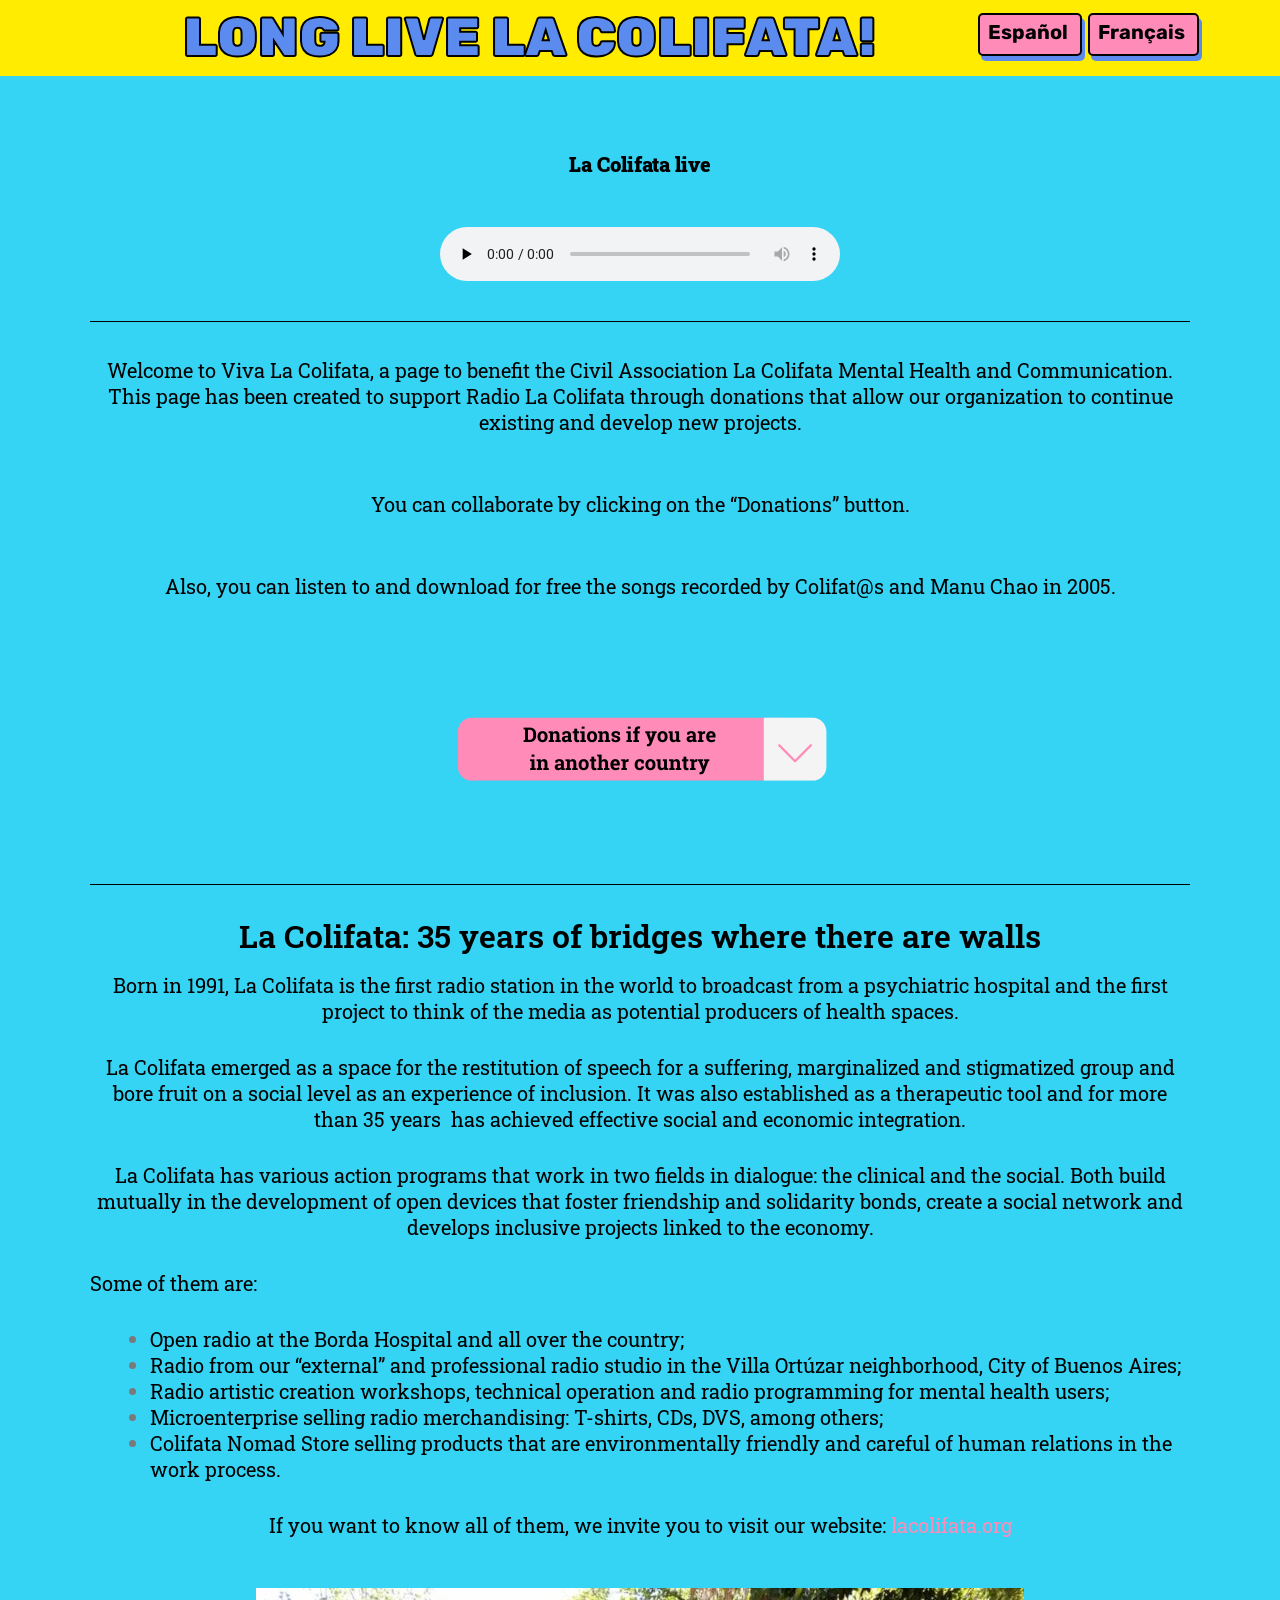
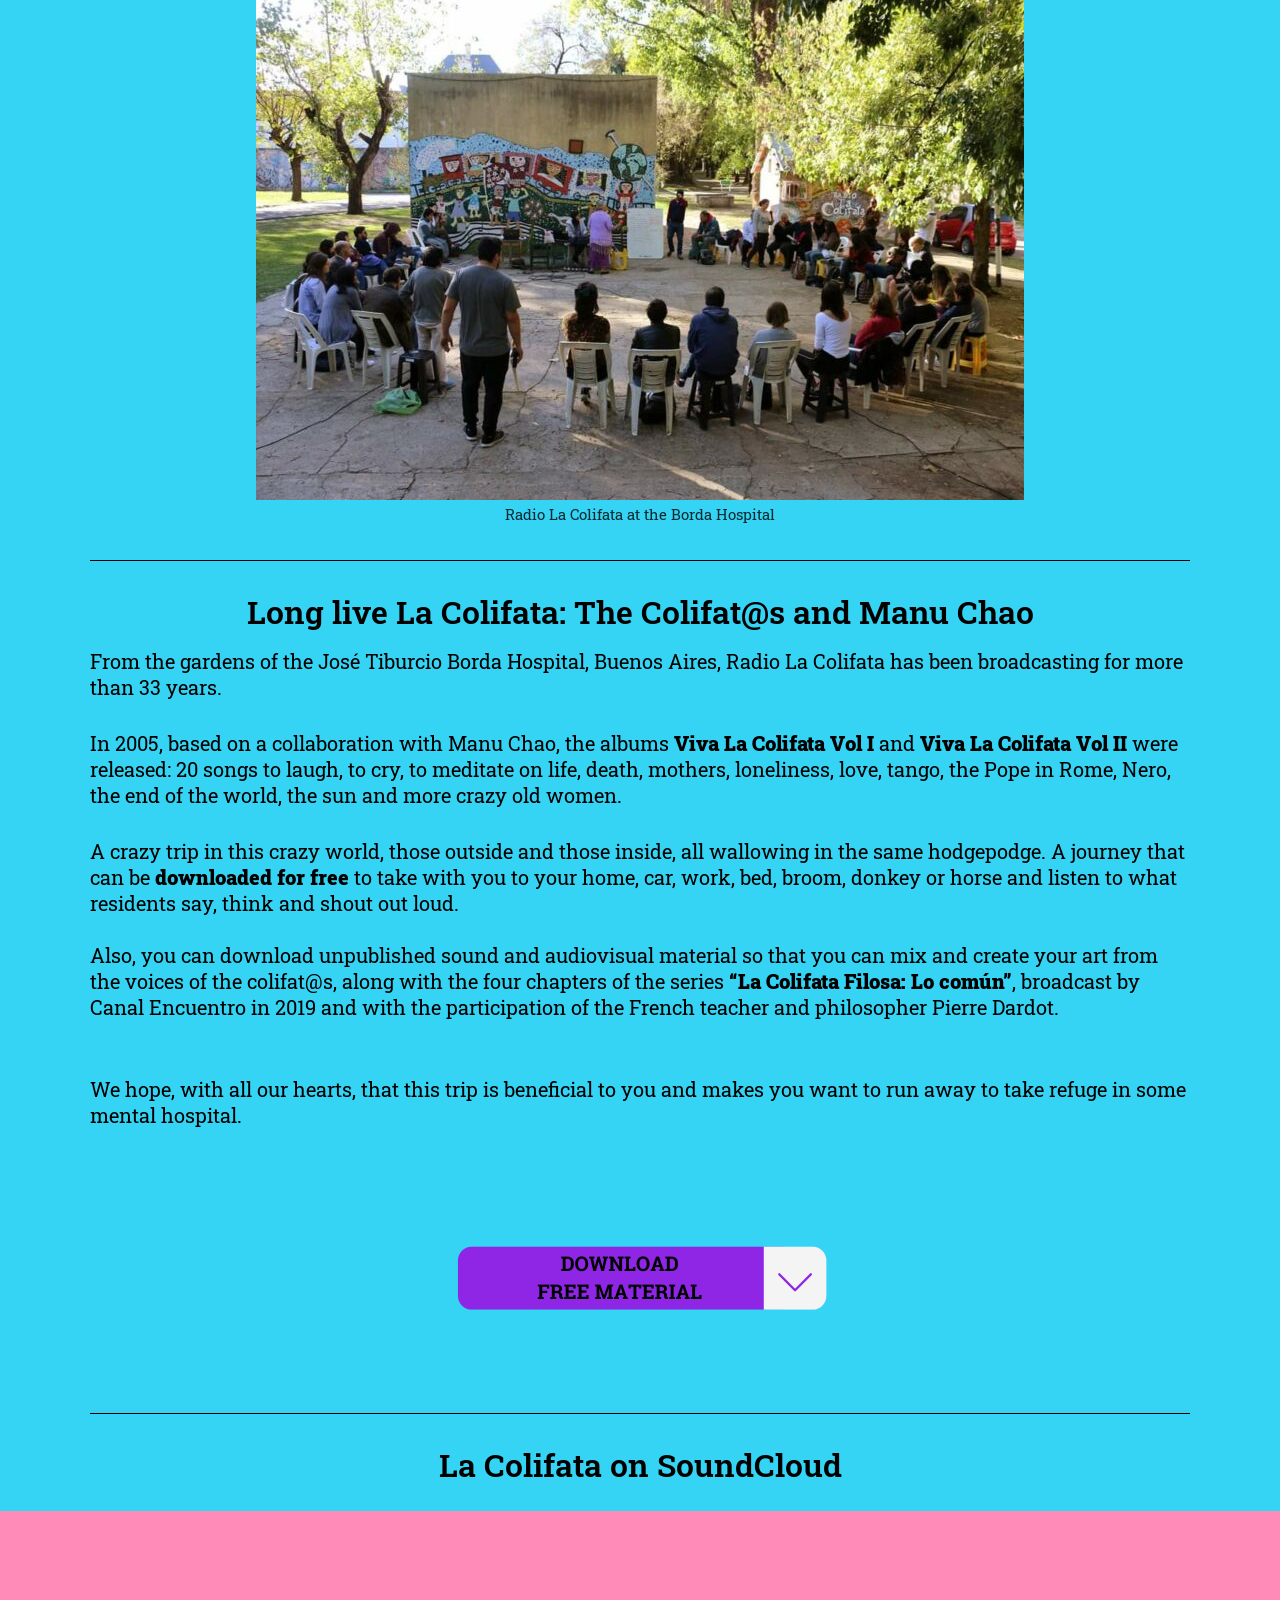
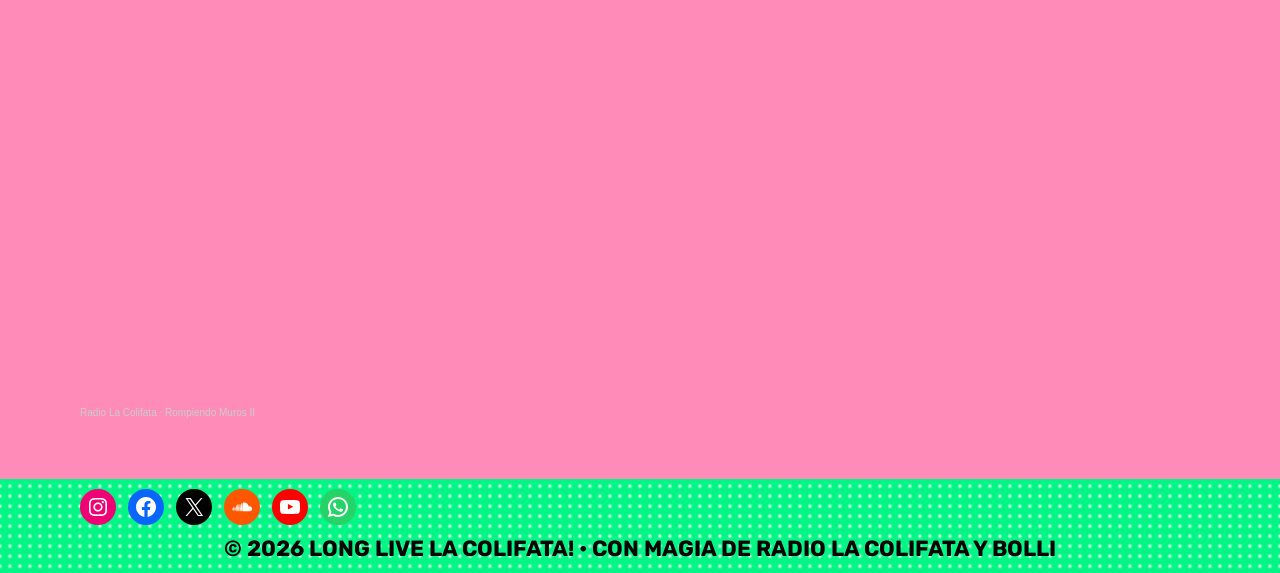
==== commit 069962c1: "Remove invalid control characters from page heads" ====
--- a/en/index.html
+++ b/en/index.html
@@ -1,357 +1,2467 @@
-<!DOCTYPE html>
+<!doctype html>
 <html lang="en-US">
-<head>
-	<meta charset="UTF-8">
-	<meta http-equiv="X-UA-Compatible" content="IE=edge" />
-	<link rel="profile" href="https://gmpg.org/xfn/11">
-	<title>Long live La Colifata! &#8211; La Colifata radio</title>
-<meta name="description" content="Support Radio La Colifata with donations, listen to the radio, and download free material from this multilingual site." />
-<meta property="og:type" content="website" />
-<meta property="og:title" content="Long live La Colifata! – La Colifata radio" />
-<meta property="og:description" content="Support Radio La Colifata with donations, listen to the radio, and download free material from this multilingual site." />
-<meta property="og:url" content="https://vivalacolifata.org/en/" />
-<meta property="og:image" content="https://vivalacolifata.org/wp-content/uploads/2024/02/cropped-vivalacolifata_logo.png" />
-<meta name="twitter:card" content="summary_large_image" />
-<meta name="twitter:title" content="Long live La Colifata! – La Colifata radio" />
-<meta name="twitter:description" content="Support Radio La Colifata with donations, listen to the radio, and download free material from this multilingual site." />
-<meta name="twitter:image" content="https://vivalacolifata.org/wp-content/uploads/2024/02/cropped-vivalacolifata_logo.png" /><meta name='robots' content='max-image-preview:large' />
-<link rel="alternate" href="https://vivalacolifata.org/" hreflang="es" />
-<link rel="alternate" href="https://vivalacolifata.org/fr/" hreflang="fr" />
-<link rel="alternate" href="https://vivalacolifata.org/en/" hreflang="en" />
-<link rel='dns-prefetch' href='https://fonts.googleapis.com/' />
-<link href='https://fonts.gstatic.com' crossorigin rel='preconnect' />
-<style id="wp-img-auto-sizes-contain-inline-css">
-img:is([sizes=auto i],[sizes^="auto," i]){contain-intrinsic-size:3000px 1500px}
-/*# sourceURL=wp-img-auto-sizes-contain-inline-css */
-</style>
-<link rel='stylesheet' id='lalita-default-fonts-css' href='https://fonts.googleapis.com/css?family=Roboto:100,300,regular,500,700,900|Rubik:300,regular,500,700,900' media='all' />
-<link rel='stylesheet' id='lalita-fonts-css' href='https://fonts.googleapis.com/css?family=Passion+One:regular,700,900' media='all' />
-<style id="wp-emoji-styles-inline-css">
+  <head>
+    <meta charset="UTF-8" />
+    <title>Long live La Colifata! &#8211; La Colifata radio</title>
+    <meta
+      name="description"
+      content="Support Radio La Colifata with donations, listen to the radio, and download free material from this multilingual site."
+    />
+    <meta property="og:type" content="website" />
+    <meta
+      property="og:title"
+      content="Long live La Colifata! – La Colifata radio"
+    />
+    <meta
+      property="og:description"
+      content="Support Radio La Colifata with donations, listen to the radio, and download free material from this multilingual site."
+    />
+    <meta property="og:url" content="https://vivalacolifata.org/en/" />
+    <meta
+      property="og:image"
+      content="https://vivalacolifata.org/wp-content/uploads/2024/02/cropped-vivalacolifata_logo.png"
+    />
+    <meta name="twitter:card" content="summary_large_image" />
+    <meta
+      name="twitter:title"
+      content="Long live La Colifata! – La Colifata radio"
+    />
+    <meta
+      name="twitter:description"
+      content="Support Radio La Colifata with donations, listen to the radio, and download free material from this multilingual site."
+    />
+    <meta
+      name="twitter:image"
+      content="https://vivalacolifata.org/wp-content/uploads/2024/02/cropped-vivalacolifata_logo.png"
+    />
+    <meta name="robots" content="max-image-preview:large" />
+    <link rel="alternate" href="https://vivalacolifata.org/" hreflang="es" />
+    <link rel="alternate" href="https://vivalacolifata.org/fr/" hreflang="fr" />
+    <link rel="alternate" href="https://vivalacolifata.org/en/" hreflang="en" />
+    <link rel="dns-prefetch" href="https://fonts.googleapis.com/" />
+    <link href="https://fonts.gstatic.com" crossorigin rel="preconnect" />
+    <style id="wp-img-auto-sizes-contain-inline-css">
+      img:is([sizes="auto" i], [sizes^="auto," i]) {
+        contain-intrinsic-size: 3000px 1500px;
+      }
+      /*# sourceURL=wp-img-auto-sizes-contain-inline-css */
+    </style>
+    <link
+      rel="stylesheet"
+      id="lalita-default-fonts-css"
+      href="https://fonts.googleapis.com/css?family=Roboto:100,300,regular,500,700,900|Rubik:300,regular,500,700,900"
+      media="all"
+    />
+    <link
+      rel="stylesheet"
+      id="lalita-fonts-css"
+      href="https://fonts.googleapis.com/css?family=Passion+One:regular,700,900"
+      media="all"
+    />
+    <style id="classic-theme-styles-inline-css">
+      /*! This file is auto-generated */
+      .wp-block-button__link {
+        color: #fff;
+        background-color: #32373c;
+        border-radius: 9999px;
+        box-shadow: none;
+        text-decoration: none;
+        padding: calc(0.667em + 2px) calc(1.333em + 2px);
+        font-size: 1.125em;
+      }
+      .wp-block-file__button {
+        background: #32373c;
+        color: #fff;
+        text-decoration: none;
+      }
+      /*# sourceURL=/wp-includes/css/classic-themes.min.css */
+    </style>
 
-	img.wp-smiley, img.emoji {
-		display: inline !important;
-		border: none !important;
-		box-shadow: none !important;
-		height: 1em !important;
-		width: 1em !important;
-		margin: 0 0.07em !important;
-		vertical-align: -0.1em !important;
-		background: none !important;
-		padding: 0 !important;
-	}
-/*# sourceURL=wp-emoji-styles-inline-css */
-</style>
-<style id="classic-theme-styles-inline-css">
-/*! This file is auto-generated */
-.wp-block-button__link{color:#fff;background-color:#32373c;border-radius:9999px;box-shadow:none;text-decoration:none;padding:calc(.667em + 2px) calc(1.333em + 2px);font-size:1.125em}.wp-block-file__button{background:#32373c;color:#fff;text-decoration:none}
-/*# sourceURL=/wp-includes/css/classic-themes.min.css */
-</style>
+    <style id="global-styles-inline-css">
+      :root {
+        --wp--preset--aspect-ratio--square: 1;
+        --wp--preset--aspect-ratio--4-3: 4/3;
+        --wp--preset--aspect-ratio--3-4: 3/4;
+        --wp--preset--aspect-ratio--3-2: 3/2;
+        --wp--preset--aspect-ratio--2-3: 2/3;
+        --wp--preset--aspect-ratio--16-9: 16/9;
+        --wp--preset--aspect-ratio--9-16: 9/16;
+        --wp--preset--color--black: #000000;
+        --wp--preset--color--cyan-bluish-gray: #abb8c3;
+        --wp--preset--color--white: #ffffff;
+        --wp--preset--color--pale-pink: #f78da7;
+        --wp--preset--color--vivid-red: #cf2e2e;
+        --wp--preset--color--luminous-vivid-orange: #ff6900;
+        --wp--preset--color--luminous-vivid-amber: #fcb900;
+        --wp--preset--color--light-green-cyan: #7bdcb5;
+        --wp--preset--color--vivid-green-cyan: #00d084;
+        --wp--preset--color--pale-cyan-blue: #8ed1fc;
+        --wp--preset--color--vivid-cyan-blue: #0693e3;
+        --wp--preset--color--vivid-purple: #9b51e0;
+        --wp--preset--gradient--vivid-cyan-blue-to-vivid-purple: linear-gradient(
+          135deg,
+          rgb(6, 147, 227) 0%,
+          rgb(155, 81, 224) 100%
+        );
+        --wp--preset--gradient--light-green-cyan-to-vivid-green-cyan: linear-gradient(
+          135deg,
+          rgb(122, 220, 180) 0%,
+          rgb(0, 208, 130) 100%
+        );
+        --wp--preset--gradient--luminous-vivid-amber-to-luminous-vivid-orange: linear-gradient(
+          135deg,
+          rgb(252, 185, 0) 0%,
+          rgb(255, 105, 0) 100%
+        );
+        --wp--preset--gradient--luminous-vivid-orange-to-vivid-red: linear-gradient(
+          135deg,
+          rgb(255, 105, 0) 0%,
+          rgb(207, 46, 46) 100%
+        );
+        --wp--preset--gradient--very-light-gray-to-cyan-bluish-gray: linear-gradient(
+          135deg,
+          rgb(238, 238, 238) 0%,
+          rgb(169, 184, 195) 100%
+        );
+        --wp--preset--gradient--cool-to-warm-spectrum: linear-gradient(
+          135deg,
+          rgb(74, 234, 220) 0%,
+          rgb(151, 120, 209) 20%,
+          rgb(207, 42, 186) 40%,
+          rgb(238, 44, 130) 60%,
+          rgb(251, 105, 98) 80%,
+          rgb(254, 248, 76) 100%
+        );
+        --wp--preset--gradient--blush-light-purple: linear-gradient(
+          135deg,
+          rgb(255, 206, 236) 0%,
+          rgb(152, 150, 240) 100%
+        );
+        --wp--preset--gradient--blush-bordeaux: linear-gradient(
+          135deg,
+          rgb(254, 205, 165) 0%,
+          rgb(254, 45, 45) 50%,
+          rgb(107, 0, 62) 100%
+        );
+        --wp--preset--gradient--luminous-dusk: linear-gradient(
+          135deg,
+          rgb(255, 203, 112) 0%,
+          rgb(199, 81, 192) 50%,
+          rgb(65, 88, 208) 100%
+        );
+        --wp--preset--gradient--pale-ocean: linear-gradient(
+          135deg,
+          rgb(255, 245, 203) 0%,
+          rgb(182, 227, 212) 50%,
+          rgb(51, 167, 181) 100%
+        );
+        --wp--preset--gradient--electric-grass: linear-gradient(
+          135deg,
+          rgb(202, 248, 128) 0%,
+          rgb(113, 206, 126) 100%
+        );
+        --wp--preset--gradient--midnight: linear-gradient(
+          135deg,
+          rgb(2, 3, 129) 0%,
+          rgb(40, 116, 252) 100%
+        );
+        --wp--preset--font-size--small: 13px;
+        --wp--preset--font-size--medium: 20px;
+        --wp--preset--font-size--large: 36px;
+        --wp--preset--font-size--x-large: 42px;
+        --wp--preset--spacing--20: 0.44rem;
+        --wp--preset--spacing--30: 0.67rem;
+        --wp--preset--spacing--40: 1rem;
+        --wp--preset--spacing--50: 1.5rem;
+        --wp--preset--spacing--60: 2.25rem;
+        --wp--preset--spacing--70: 3.38rem;
+        --wp--preset--spacing--80: 5.06rem;
+        --wp--preset--shadow--natural: 6px 6px 9px rgba(0, 0, 0, 0.2);
+        --wp--preset--shadow--deep: 12px 12px 50px rgba(0, 0, 0, 0.4);
+        --wp--preset--shadow--sharp: 6px 6px 0px rgba(0, 0, 0, 0.2);
+        --wp--preset--shadow--outlined:
+          6px 6px 0px -3px rgb(255, 255, 255), 6px 6px rgb(0, 0, 0);
+        --wp--preset--shadow--crisp: 6px 6px 0px rgb(0, 0, 0);
+      }
+      :where(body) {
+        margin: 0;
+      }
+      :where(.is-layout-flex) {
+        gap: 0.5em;
+      }
+      :where(.is-layout-grid) {
+        gap: 0.5em;
+      }
+      body .is-layout-flex {
+        display: flex;
+      }
+      .is-layout-flex {
+        flex-wrap: wrap;
+        align-items: center;
+      }
+      .is-layout-flex > :is(*, div) {
+        margin: 0;
+      }
+      body .is-layout-grid {
+        display: grid;
+      }
+      .is-layout-grid > :is(*, div) {
+        margin: 0;
+      }
+      body {
+        padding-top: 0px;
+        padding-right: 0px;
+        padding-bottom: 0px;
+        padding-left: 0px;
+      }
+      :root :where(.wp-element-button, .wp-block-button__link) {
+        background-color: #32373c;
+        border-width: 0;
+        color: #fff;
+        font-family: inherit;
+        font-size: inherit;
+        font-style: inherit;
+        font-weight: inherit;
+        letter-spacing: inherit;
+        line-height: inherit;
+        padding-top: calc(0.667em + 2px);
+        padding-right: calc(1.333em + 2px);
+        padding-bottom: calc(0.667em + 2px);
+        padding-left: calc(1.333em + 2px);
+        text-decoration: none;
+        text-transform: inherit;
+      }
+      .has-black-color {
+        color: var(--wp--preset--color--black) !important;
+      }
+      .has-cyan-bluish-gray-color {
+        color: var(--wp--preset--color--cyan-bluish-gray) !important;
+      }
+      .has-white-color {
+        color: var(--wp--preset--color--white) !important;
+      }
+      .has-pale-pink-color {
+        color: var(--wp--preset--color--pale-pink) !important;
+      }
+      .has-vivid-red-color {
+        color: var(--wp--preset--color--vivid-red) !important;
+      }
+      .has-luminous-vivid-orange-color {
+        color: var(--wp--preset--color--luminous-vivid-orange) !important;
+      }
+      .has-luminous-vivid-amber-color {
+        color: var(--wp--preset--color--luminous-vivid-amber) !important;
+      }
+      .has-light-green-cyan-color {
+        color: var(--wp--preset--color--light-green-cyan) !important;
+      }
+      .has-vivid-green-cyan-color {
+        color: var(--wp--preset--color--vivid-green-cyan) !important;
+      }
+      .has-pale-cyan-blue-color {
+        color: var(--wp--preset--color--pale-cyan-blue) !important;
+      }
+      .has-vivid-cyan-blue-color {
+        color: var(--wp--preset--color--vivid-cyan-blue) !important;
+      }
+      .has-vivid-purple-color {
+        color: var(--wp--preset--color--vivid-purple) !important;
+      }
+      .has-black-background-color {
+        background-color: var(--wp--preset--color--black) !important;
+      }
+      .has-cyan-bluish-gray-background-color {
+        background-color: var(--wp--preset--color--cyan-bluish-gray) !important;
+      }
+      .has-white-background-color {
+        background-color: var(--wp--preset--color--white) !important;
+      }
+      .has-pale-pink-background-color {
+        background-color: var(--wp--preset--color--pale-pink) !important;
+      }
+      .has-vivid-red-background-color {
+        background-color: var(--wp--preset--color--vivid-red) !important;
+      }
+      .has-luminous-vivid-orange-background-color {
+        background-color: var(
+          --wp--preset--color--luminous-vivid-orange
+        ) !important;
+      }
+      .has-luminous-vivid-amber-background-color {
+        background-color: var(
+          --wp--preset--color--luminous-vivid-amber
+        ) !important;
+      }
+      .has-light-green-cyan-background-color {
+        background-color: var(--wp--preset--color--light-green-cyan) !important;
+      }
+      .has-vivid-green-cyan-background-color {
+        background-color: var(--wp--preset--color--vivid-green-cyan) !important;
+      }
+      .has-pale-cyan-blue-background-color {
+        background-color: var(--wp--preset--color--pale-cyan-blue) !important;
+      }
+      .has-vivid-cyan-blue-background-color {
+        background-color: var(--wp--preset--color--vivid-cyan-blue) !important;
+      }
+      .has-vivid-purple-background-color {
+        background-color: var(--wp--preset--color--vivid-purple) !important;
+      }
+      .has-black-border-color {
+        border-color: var(--wp--preset--color--black) !important;
+      }
+      .has-cyan-bluish-gray-border-color {
+        border-color: var(--wp--preset--color--cyan-bluish-gray) !important;
+      }
+      .has-white-border-color {
+        border-color: var(--wp--preset--color--white) !important;
+      }
+      .has-pale-pink-border-color {
+        border-color: var(--wp--preset--color--pale-pink) !important;
+      }
+      .has-vivid-red-border-color {
+        border-color: var(--wp--preset--color--vivid-red) !important;
+      }
+      .has-luminous-vivid-orange-border-color {
+        border-color: var(
+          --wp--preset--color--luminous-vivid-orange
+        ) !important;
+      }
+      .has-luminous-vivid-amber-border-color {
+        border-color: var(--wp--preset--color--luminous-vivid-amber) !important;
+      }
+      .has-light-green-cyan-border-color {
+        border-color: var(--wp--preset--color--light-green-cyan) !important;
+      }
+      .has-vivid-green-cyan-border-color {
+        border-color: var(--wp--preset--color--vivid-green-cyan) !important;
+      }
+      .has-pale-cyan-blue-border-color {
+        border-color: var(--wp--preset--color--pale-cyan-blue) !important;
+      }
+      .has-vivid-cyan-blue-border-color {
+        border-color: var(--wp--preset--color--vivid-cyan-blue) !important;
+      }
+      .has-vivid-purple-border-color {
+        border-color: var(--wp--preset--color--vivid-purple) !important;
+      }
+      .has-vivid-cyan-blue-to-vivid-purple-gradient-background {
+        background: var(
+          --wp--preset--gradient--vivid-cyan-blue-to-vivid-purple
+        ) !important;
+      }
+      .has-light-green-cyan-to-vivid-green-cyan-gradient-background {
+        background: var(
+          --wp--preset--gradient--light-green-cyan-to-vivid-green-cyan
+        ) !important;
+      }
+      .has-luminous-vivid-amber-to-luminous-vivid-orange-gradient-background {
+        background: var(
+          --wp--preset--gradient--luminous-vivid-amber-to-luminous-vivid-orange
+        ) !important;
+      }
+      .has-luminous-vivid-orange-to-vivid-red-gradient-background {
+        background: var(
+          --wp--preset--gradient--luminous-vivid-orange-to-vivid-red
+        ) !important;
+      }
+      .has-very-light-gray-to-cyan-bluish-gray-gradient-background {
+        background: var(
+          --wp--preset--gradient--very-light-gray-to-cyan-bluish-gray
+        ) !important;
+      }
+      .has-cool-to-warm-spectrum-gradient-background {
+        background: var(
+          --wp--preset--gradient--cool-to-warm-spectrum
+        ) !important;
+      }
+      .has-blush-light-purple-gradient-background {
+        background: var(--wp--preset--gradient--blush-light-purple) !important;
+      }
+      .has-blush-bordeaux-gradient-background {
+        background: var(--wp--preset--gradient--blush-bordeaux) !important;
+      }
+      .has-luminous-dusk-gradient-background {
+        background: var(--wp--preset--gradient--luminous-dusk) !important;
+      }
+      .has-pale-ocean-gradient-background {
+        background: var(--wp--preset--gradient--pale-ocean) !important;
+      }
+      .has-electric-grass-gradient-background {
+        background: var(--wp--preset--gradient--electric-grass) !important;
+      }
+      .has-midnight-gradient-background {
+        background: var(--wp--preset--gradient--midnight) !important;
+      }
+      .has-small-font-size {
+        font-size: var(--wp--preset--font-size--small) !important;
+      }
+      .has-medium-font-size {
+        font-size: var(--wp--preset--font-size--medium) !important;
+      }
+      .has-large-font-size {
+        font-size: var(--wp--preset--font-size--large) !important;
+      }
+      .has-x-large-font-size {
+        font-size: var(--wp--preset--font-size--x-large) !important;
+      }
+      /*# sourceURL=global-styles-inline-css */
+    </style>
 
-<style id="global-styles-inline-css">
-:root{--wp--preset--aspect-ratio--square: 1;--wp--preset--aspect-ratio--4-3: 4/3;--wp--preset--aspect-ratio--3-4: 3/4;--wp--preset--aspect-ratio--3-2: 3/2;--wp--preset--aspect-ratio--2-3: 2/3;--wp--preset--aspect-ratio--16-9: 16/9;--wp--preset--aspect-ratio--9-16: 9/16;--wp--preset--color--black: #000000;--wp--preset--color--cyan-bluish-gray: #abb8c3;--wp--preset--color--white: #ffffff;--wp--preset--color--pale-pink: #f78da7;--wp--preset--color--vivid-red: #cf2e2e;--wp--preset--color--luminous-vivid-orange: #ff6900;--wp--preset--color--luminous-vivid-amber: #fcb900;--wp--preset--color--light-green-cyan: #7bdcb5;--wp--preset--color--vivid-green-cyan: #00d084;--wp--preset--color--pale-cyan-blue: #8ed1fc;--wp--preset--color--vivid-cyan-blue: #0693e3;--wp--preset--color--vivid-purple: #9b51e0;--wp--preset--gradient--vivid-cyan-blue-to-vivid-purple: linear-gradient(135deg,rgb(6,147,227) 0%,rgb(155,81,224) 100%);--wp--preset--gradient--light-green-cyan-to-vivid-green-cyan: linear-gradient(135deg,rgb(122,220,180) 0%,rgb(0,208,130) 100%);--wp--preset--gradient--luminous-vivid-amber-to-luminous-vivid-orange: linear-gradient(135deg,rgb(252,185,0) 0%,rgb(255,105,0) 100%);--wp--preset--gradient--luminous-vivid-orange-to-vivid-red: linear-gradient(135deg,rgb(255,105,0) 0%,rgb(207,46,46) 100%);--wp--preset--gradient--very-light-gray-to-cyan-bluish-gray: linear-gradient(135deg,rgb(238,238,238) 0%,rgb(169,184,195) 100%);--wp--preset--gradient--cool-to-warm-spectrum: linear-gradient(135deg,rgb(74,234,220) 0%,rgb(151,120,209) 20%,rgb(207,42,186) 40%,rgb(238,44,130) 60%,rgb(251,105,98) 80%,rgb(254,248,76) 100%);--wp--preset--gradient--blush-light-purple: linear-gradient(135deg,rgb(255,206,236) 0%,rgb(152,150,240) 100%);--wp--preset--gradient--blush-bordeaux: linear-gradient(135deg,rgb(254,205,165) 0%,rgb(254,45,45) 50%,rgb(107,0,62) 100%);--wp--preset--gradient--luminous-dusk: linear-gradient(135deg,rgb(255,203,112) 0%,rgb(199,81,192) 50%,rgb(65,88,208) 100%);--wp--preset--gradient--pale-ocean: linear-gradient(135deg,rgb(255,245,203) 0%,rgb(182,227,212) 50%,rgb(51,167,181) 100%);--wp--preset--gradient--electric-grass: linear-gradient(135deg,rgb(202,248,128) 0%,rgb(113,206,126) 100%);--wp--preset--gradient--midnight: linear-gradient(135deg,rgb(2,3,129) 0%,rgb(40,116,252) 100%);--wp--preset--font-size--small: 13px;--wp--preset--font-size--medium: 20px;--wp--preset--font-size--large: 36px;--wp--preset--font-size--x-large: 42px;--wp--preset--spacing--20: 0.44rem;--wp--preset--spacing--30: 0.67rem;--wp--preset--spacing--40: 1rem;--wp--preset--spacing--50: 1.5rem;--wp--preset--spacing--60: 2.25rem;--wp--preset--spacing--70: 3.38rem;--wp--preset--spacing--80: 5.06rem;--wp--preset--shadow--natural: 6px 6px 9px rgba(0, 0, 0, 0.2);--wp--preset--shadow--deep: 12px 12px 50px rgba(0, 0, 0, 0.4);--wp--preset--shadow--sharp: 6px 6px 0px rgba(0, 0, 0, 0.2);--wp--preset--shadow--outlined: 6px 6px 0px -3px rgb(255, 255, 255), 6px 6px rgb(0, 0, 0);--wp--preset--shadow--crisp: 6px 6px 0px rgb(0, 0, 0);}:where(body) { margin: 0; }:where(.is-layout-flex){gap: 0.5em;}:where(.is-layout-grid){gap: 0.5em;}body .is-layout-flex{display: flex;}.is-layout-flex{flex-wrap: wrap;align-items: center;}.is-layout-flex > :is(*, div){margin: 0;}body .is-layout-grid{display: grid;}.is-layout-grid > :is(*, div){margin: 0;}body{padding-top: 0px;padding-right: 0px;padding-bottom: 0px;padding-left: 0px;}:root :where(.wp-element-button, .wp-block-button__link){background-color: #32373c;border-width: 0;color: #fff;font-family: inherit;font-size: inherit;font-style: inherit;font-weight: inherit;letter-spacing: inherit;line-height: inherit;padding-top: calc(0.667em + 2px);padding-right: calc(1.333em + 2px);padding-bottom: calc(0.667em + 2px);padding-left: calc(1.333em + 2px);text-decoration: none;text-transform: inherit;}.has-black-color{color: var(--wp--preset--color--black) !important;}.has-cyan-bluish-gray-color{color: var(--wp--preset--color--cyan-bluish-gray) !important;}.has-white-color{color: var(--wp--preset--color--white) !important;}.has-pale-pink-color{color: var(--wp--preset--color--pale-pink) !important;}.has-vivid-red-color{color: var(--wp--preset--color--vivid-red) !important;}.has-luminous-vivid-orange-color{color: var(--wp--preset--color--luminous-vivid-orange) !important;}.has-luminous-vivid-amber-color{color: var(--wp--preset--color--luminous-vivid-amber) !important;}.has-light-green-cyan-color{color: var(--wp--preset--color--light-green-cyan) !important;}.has-vivid-green-cyan-color{color: var(--wp--preset--color--vivid-green-cyan) !important;}.has-pale-cyan-blue-color{color: var(--wp--preset--color--pale-cyan-blue) !important;}.has-vivid-cyan-blue-color{color: var(--wp--preset--color--vivid-cyan-blue) !important;}.has-vivid-purple-color{color: var(--wp--preset--color--vivid-purple) !important;}.has-black-background-color{background-color: var(--wp--preset--color--black) !important;}.has-cyan-bluish-gray-background-color{background-color: var(--wp--preset--color--cyan-bluish-gray) !important;}.has-white-background-color{background-color: var(--wp--preset--color--white) !important;}.has-pale-pink-background-color{background-color: var(--wp--preset--color--pale-pink) !important;}.has-vivid-red-background-color{background-color: var(--wp--preset--color--vivid-red) !important;}.has-luminous-vivid-orange-background-color{background-color: var(--wp--preset--color--luminous-vivid-orange) !important;}.has-luminous-vivid-amber-background-color{background-color: var(--wp--preset--color--luminous-vivid-amber) !important;}.has-light-green-cyan-background-color{background-color: var(--wp--preset--color--light-green-cyan) !important;}.has-vivid-green-cyan-background-color{background-color: var(--wp--preset--color--vivid-green-cyan) !important;}.has-pale-cyan-blue-background-color{background-color: var(--wp--preset--color--pale-cyan-blue) !important;}.has-vivid-cyan-blue-background-color{background-color: var(--wp--preset--color--vivid-cyan-blue) !important;}.has-vivid-purple-background-color{background-color: var(--wp--preset--color--vivid-purple) !important;}.has-black-border-color{border-color: var(--wp--preset--color--black) !important;}.has-cyan-bluish-gray-border-color{border-color: var(--wp--preset--color--cyan-bluish-gray) !important;}.has-white-border-color{border-color: var(--wp--preset--color--white) !important;}.has-pale-pink-border-color{border-color: var(--wp--preset--color--pale-pink) !important;}.has-vivid-red-border-color{border-color: var(--wp--preset--color--vivid-red) !important;}.has-luminous-vivid-orange-border-color{border-color: var(--wp--preset--color--luminous-vivid-orange) !important;}.has-luminous-vivid-amber-border-color{border-color: var(--wp--preset--color--luminous-vivid-amber) !important;}.has-light-green-cyan-border-color{border-color: var(--wp--preset--color--light-green-cyan) !important;}.has-vivid-green-cyan-border-color{border-color: var(--wp--preset--color--vivid-green-cyan) !important;}.has-pale-cyan-blue-border-color{border-color: var(--wp--preset--color--pale-cyan-blue) !important;}.has-vivid-cyan-blue-border-color{border-color: var(--wp--preset--color--vivid-cyan-blue) !important;}.has-vivid-purple-border-color{border-color: var(--wp--preset--color--vivid-purple) !important;}.has-vivid-cyan-blue-to-vivid-purple-gradient-background{background: var(--wp--preset--gradient--vivid-cyan-blue-to-vivid-purple) !important;}.has-light-green-cyan-to-vivid-green-cyan-gradient-background{background: var(--wp--preset--gradient--light-green-cyan-to-vivid-green-cyan) !important;}.has-luminous-vivid-amber-to-luminous-vivid-orange-gradient-background{background: var(--wp--preset--gradient--luminous-vivid-amber-to-luminous-vivid-orange) !important;}.has-luminous-vivid-orange-to-vivid-red-gradient-background{background: var(--wp--preset--gradient--luminous-vivid-orange-to-vivid-red) !important;}.has-very-light-gray-to-cyan-bluish-gray-gradient-background{background: var(--wp--preset--gradient--very-light-gray-to-cyan-bluish-gray) !important;}.has-cool-to-warm-spectrum-gradient-background{background: var(--wp--preset--gradient--cool-to-warm-spectrum) !important;}.has-blush-light-purple-gradient-background{background: var(--wp--preset--gradient--blush-light-purple) !important;}.has-blush-bordeaux-gradient-background{background: var(--wp--preset--gradient--blush-bordeaux) !important;}.has-luminous-dusk-gradient-background{background: var(--wp--preset--gradient--luminous-dusk) !important;}.has-pale-ocean-gradient-background{background: var(--wp--preset--gradient--pale-ocean) !important;}.has-electric-grass-gradient-background{background: var(--wp--preset--gradient--electric-grass) !important;}.has-midnight-gradient-background{background: var(--wp--preset--gradient--midnight) !important;}.has-small-font-size{font-size: var(--wp--preset--font-size--small) !important;}.has-medium-font-size{font-size: var(--wp--preset--font-size--medium) !important;}.has-large-font-size{font-size: var(--wp--preset--font-size--large) !important;}.has-x-large-font-size{font-size: var(--wp--preset--font-size--x-large) !important;}
-/*# sourceURL=global-styles-inline-css */
-</style>
+    <link
+      rel="stylesheet"
+      id="lalita-style-grid-css"
+      href="../wp-content/themes/lalita/css/unsemantic-grid.min.css%3Fver=1.4.3.css"
+      media="all"
+    />
+    <link
+      rel="stylesheet"
+      id="lalita-style-css"
+      href="../wp-content/themes/lalita/style.min.css%3Fver=1.4.3.css"
+      media="all"
+    />
+    <link
+      rel="stylesheet"
+      id="lalita-mobile-style-css"
+      href="../wp-content/themes/lalita/css/mobile.min.css%3Fver=1.4.3.css"
+      media="all"
+    />
+    <link
+      rel="stylesheet"
+      id="lalita-child-css"
+      href="../wp-content/themes/madhura/style.css%3Fver=1710981336.css"
+      media="all"
+    />
+    <style id="lalita-child-inline-css">
+      body {
+        color: #ffffff;
+      }
+      a,
+      a:visited {
+        color: #ff8bb8;
+        text-decoration: none;
+      }
+      a:hover,
+      a:focus,
+      a:active {
+        color: #02f585;
+        text-decoration: none;
+      }
+      body .grid-container {
+        max-width: 2000px;
+      }
+      body,
+      button,
+      input,
+      select,
+      textarea {
+        font-family: "Passion One", display;
+        font-size: 20px;
+      }
+      .top-bar {
+        font-family: "Rubik";
+      }
+      .main-title {
+        font-family: "Rubik";
+      }
+      .page-header-blog-content h2 {
+        font-family: "Rubik";
+      }
+      .page-header-blog-content p {
+        font-family: "Roboto";
+      }
+      .main-navigation a,
+      .menu-toggle {
+        font-family: "Rubik";
+      }
+      .main-navigation .main-nav ul ul li a {
+        font-size: 17px;
+      }
+      .widget-title,
+      .sidebar .widget h2,
+      .footer-widgets h2 {
+        font-family: "Rubik";
+      }
+      button:not(.menu-toggle),
+      html input[type="button"],
+      input[type="reset"],
+      input[type="submit"],
+      .button,
+      .button:visited {
+        font-family: "Rubik";
+      }
+      .site-info {
+        font-family: "Rubik";
+      }
+      .lalita-side-left-content {
+        font-family: "Rubik";
+      }
+      .lalita-side-left-content svg {
+        max-width: 30px;
+        height: 30px;
+      }
+      .top-bar .lalita-socials-list svg {
+        max-width: 25px;
+        height: 25px;
+      }
+      @media (max-width: 768px) {
+        .main-title {
+          font-size: 25px;
+        }
+        h1 {
+          font-size: 30px;
+        }
+        h2 {
+          font-size: 25px;
+        }
+      }
+      .top-bar {
+        background-color: #02f585;
+        color: #020202;
+      }
+      .top-bar a,
+      .top-bar a:visited {
+        color: #020202;
+      }
+      .top-bar a:hover {
+        color: #020202;
+      }
+      .site-header,
+      .transparent-header.nav-below-header .site-header {
+        background-color: #ffec00;
+        color: #020202;
+      }
+      .site-header a,
+      .site-header a:visited {
+        color: #020202;
+      }
+      .site-header a:hover {
+        color: #020202;
+      }
+      .main-title a,
+      .main-title a:hover,
+      .main-title a:visited {
+        color: #5b8bee;
+      }
+      .site-description {
+        color: #020202;
+      }
+      .main-navigation,
+      .main-navigation ul ul,
+      .transparent-header .main-navigation.is_stuck {
+        background-color: #ffec00;
+      }
+      .main-navigation .main-nav ul li a,
+      .menu-toggle {
+        color: #020202;
+      }
+      .navigation-effect-styleb
+        #site-navigation
+        .main-nav
+        ul
+        li.menu-item
+        a::before,
+      .navigation-effect-styleb
+        #site-navigation
+        .main-nav
+        ul
+        li.menu-item
+        a::after,
+      .navigation-effect-stylec
+        #site-navigation
+        .main-nav
+        ul
+        li.menu-item
+        a::before,
+      .navigation-effect-stylec
+        #site-navigation
+        .main-nav
+        ul
+        li.menu-item
+        a::after {
+        background-color: #020202;
+      }
+      .main-navigation .main-nav ul li:hover > a,
+      .main-navigation .main-nav ul li:focus > a,
+      .main-navigation .main-nav ul li.sfHover > a {
+        color: #020202;
+      }
+      .navigation-effect-styleb
+        #site-navigation
+        .main-nav
+        ul
+        li.menu-item
+        a:hover::before,
+      .navigation-effect-styleb
+        #site-navigation
+        .main-nav
+        ul
+        li.menu-item
+        a:hover::after,
+      .navigation-effect-stylec
+        #site-navigation
+        .main-nav
+        ul
+        li.menu-item
+        a:hover::before,
+      .navigation-effect-stylec
+        #site-navigation
+        .main-nav
+        ul
+        li.menu-item
+        a:hover::after {
+        background-color: #020202;
+      }
+      button.menu-toggle:hover,
+      button.menu-toggle:focus,
+      .main-navigation .mobile-bar-items a,
+      .main-navigation .mobile-bar-items a:hover,
+      .main-navigation .mobile-bar-items a:focus {
+        color: #020202;
+      }
+      .inside-navigation .search-form input[type="search"]:focus {
+        color: #020202;
+      }
+      .main-navigation ul ul {
+        background-color: #ffec00;
+      }
+      .main-navigation .main-nav ul ul li a {
+        color: #ffffff;
+      }
+      .main-navigation .main-nav ul ul li:hover > a,
+      .main-navigation .main-nav ul ul li:focus > a,
+      .main-navigation .main-nav ul ul li.sfHover > a {
+        color: #020202;
+      }
+      .page-header-blog {
+        background-color: #020202;
+      }
+      .page-header-blog-content h2 {
+        color: #ffec00;
+        text-shadow: 0px 0px 12px rgba(255, 255, 255, 0);
+      }
+      .page-header-blog-content p {
+        color: #ffffff;
+      }
+      .page-header-blog-content a.button {
+        color: #020202;
+      }
+      .page-header-blog-content a.button {
+        background-color: #ff8bb8;
+      }
+      .page-header-blog-content a.button:hover {
+        color: #020202;
+      }
+      .page-header-blog-content a.button:hover {
+        background-color: #02f585;
+      }
+      .sidebar .widget {
+        color: #020202;
+        background-color: #ff8bb8;
+      }
+      .sidebar .widget a,
+      .sidebar .widget a:visited {
+        color: #ffec00;
+      }
+      .sidebar .widget a:hover {
+        color: #020202;
+      }
+      .sidebar .widget .widget-title,
+      .sidebar .widget h2 {
+        color: #020202;
+      }
+      .footer-widgets {
+        color: #020202;
+        background-color: #ff8bb8;
+      }
+      .footer-widgets h1,
+      .footer-widgets h2,
+      .footer-widgets h3 {
+        color: #020202;
+      }
+      .footer-widgets a,
+      .footer-widgets a:visited {
+        color: #ffec00;
+      }
+      .footer-widgets a:hover {
+        color: #020202;
+      }
+      .footer-widgets .widget-title,
+      .footer-widgets h2 {
+        color: #020202;
+      }
+      .site-info {
+        color: #020202;
+        background-color: #02f585;
+      }
+      .site-info a,
+      .site-info a:visited {
+        color: #020202;
+      }
+      .site-info a:hover {
+        color: #020202;
+      }
+      input[type="text"],
+      input[type="email"],
+      input[type="url"],
+      input[type="password"],
+      input[type="search"],
+      input[type="tel"],
+      input[type="number"],
+      textarea,
+      select {
+        color: #ffffff;
+        background-color: #020202;
+        border-color: #020202;
+      }
+      input[type="text"]:focus,
+      input[type="email"]:focus,
+      input[type="url"]:focus,
+      input[type="password"]:focus,
+      input[type="search"]:focus,
+      input[type="tel"]:focus,
+      input[type="number"]:focus,
+      textarea:focus,
+      select:focus {
+        color: #020202;
+        background-color: #ffeb02;
+        border-color: #020202;
+      }
+      button,
+      html input[type="button"],
+      input[type="reset"],
+      input[type="submit"],
+      a.button,
+      a.button:visited,
+      header .main-navigation .main-nav ul li a.wpkoi-nav-btn {
+        color: #020202;
+        background-color: #ff8bb8;
+      }
+      button:hover,
+      html input[type="button"]:hover,
+      input[type="reset"]:hover,
+      input[type="submit"]:hover,
+      a.button:hover,
+      button:focus,
+      html input[type="button"]:focus,
+      input[type="reset"]:focus,
+      input[type="submit"]:focus,
+      a.button:focus,
+      header .main-navigation .main-nav ul li a.wpkoi-nav-btn:hover {
+        color: #020202;
+        background-color: #02f585;
+      }
+      .lalita-back-to-top,
+      .lalita-back-to-top:visited {
+        background-color: #ff8bb8;
+        color: #020202;
+      }
+      .lalita-back-to-top:hover,
+      .lalita-back-to-top:focus {
+        background-color: #02f585;
+        color: #020202;
+      }
+      .lalita-side-left-content .lalita-side-left-socials ul,
+      .lalita-side-left-content .lalita-side-left-text {
+        color: #020202;
+        background-color: #02f585;
+      }
+      .lalita-side-left-content a {
+        color: #020202;
+      }
+      .lalita-side-left-content a svg {
+        fill: #020202;
+      }
+      .top-bar .lalita-socials-list a svg {
+        fill: #020202;
+      }
+      .lalita-side-left-content a:hover {
+        color: #020202;
+      }
+      .lalita-side-left-content a:hover svg {
+        fill: #020202;
+      }
+      .top-bar .lalita-socials-list a:hover svg {
+        fill: #020202;
+      }
+      @media (min-width: 768px) {
+        .transparent-header .site-header {
+          width: calc(100% - 0px - 0px) !important;
+        }
+      }
+      @media (max-width: 768px) {
+        .separate-containers .inside-article,
+        .separate-containers .comments-area,
+        .separate-containers .page-header,
+        .separate-containers .paging-navigation,
+        .one-container .site-content,
+        .inside-page-header {
+          padding: 15px;
+        }
+      }
+      .nav-float-right .is_stuck.main-navigation {
+        width: calc(100% - 0px - 0px) !important;
+      }
+      @media (max-width: 768px) {
+        body {
+          padding: 0px;
+        }
+      }
+      .main-navigation ul ul {
+        top: auto;
+      }
+      .inside-navigation .search-form,
+      .inside-navigation .search-form input {
+        height: 100%;
+      }
+      .rtl .menu-item-has-children .dropdown-menu-toggle {
+        padding-left: 10px;
+      }
+      .rtl .main-navigation .main-nav ul li.menu-item-has-children > a {
+        padding-right: 10px;
+      }
+      .madhura-nav-style .main-navigation .main-nav ul li:before {
+        background: #ff8bb8;
+        box-shadow: 3px 5px 0px 0px #5b8bee;
+      }
+      .madhura-nav-style .main-navigation .main-nav ul li:hover:before {
+        background: #02f585;
+      }
+      .madhura-scrollbar-style::-webkit-scrollbar-thumb {
+        background: #ff8bb8;
+      }
+      .madhura-scrollbar-style::-webkit-scrollbar-thumb:hover {
+        background: #02f585;
+      }
+      /*# sourceURL=lalita-child-inline-css */
+    </style>
+    <link
+      rel="stylesheet"
+      id="font-awesome-css"
+      href="../wp-content/plugins/elementor/assets/lib/font-awesome/css/font-awesome.min.css%3Fver=4.7.0.css"
+      media="all"
+    />
+    <link
+      rel="stylesheet"
+      id="elementor-frontend-css"
+      href="../wp-content/plugins/elementor/assets/css/frontend.min.css%3Fver=3.25.11.css"
+      media="all"
+    />
+    <link
+      rel="stylesheet"
+      id="swiper-css"
+      href="../wp-content/plugins/elementor/assets/lib/swiper/v8/css/swiper.min.css%3Fver=8.4.5.css"
+      media="all"
+    />
+    <link
+      rel="stylesheet"
+      id="e-swiper-css"
+      href="../wp-content/plugins/elementor/assets/css/conditionals/e-swiper.min.css%3Fver=3.25.11.css"
+      media="all"
+    />
+    <link
+      rel="stylesheet"
+      id="elementor-post-6-css"
+      href="../wp-content/uploads/elementor/css/post-6.css%3Fver=1734288311.css"
+      media="all"
+    />
+    <link
+      rel="stylesheet"
+      id="widget-text-editor-css"
+      href="../wp-content/plugins/elementor/assets/css/widget-text-editor.min.css%3Fver=3.25.11.css"
+      media="all"
+    />
+    <link
+      rel="stylesheet"
+      id="widget-divider-css"
+      href="../wp-content/plugins/elementor/assets/css/widget-divider.min.css%3Fver=3.25.11.css"
+      media="all"
+    />
+    <link
+      rel="stylesheet"
+      id="widget-image-css"
+      href="../wp-content/plugins/elementor/assets/css/widget-image.min.css%3Fver=3.25.11.css"
+      media="all"
+    />
+    <link
+      rel="stylesheet"
+      id="widget-heading-css"
+      href="../wp-content/plugins/elementor/assets/css/widget-heading.min.css%3Fver=3.25.11.css"
+      media="all"
+    />
+    <link
+      rel="stylesheet"
+      id="elementor-post-139-css"
+      href="../wp-content/uploads/elementor/css/post-139.css%3Fver=1785771433.css"
+      media="all"
+    />
+    <link
+      rel="stylesheet"
+      id="google-fonts-1-css"
+      href="https://fonts.googleapis.com/css?family=Autour+One:100,100italic,200,200italic,300,300italic,400,400italic,500,500italic,600,600italic,700,700italic,800,800italic,900,900italic%7CRock+Salt:100,100italic,200,200italic,300,300italic,400,400italic,500,500italic,600,600italic,700,700italic,800,800italic,900,900italic%7CRoboto:100,100italic,200,200italic,300,300italic,400,400italic,500,500italic,600,600italic,700,700italic,800,800italic,900,900italic%7CRoboto+Slab:100,100italic,200,200italic,300,300italic,400,400italic,500,500italic,600,600italic,700,700italic,800,800italic,900,900italic&#038;display=swap&#038;ver=7.0.3"
+      media="all"
+    />
+    <link rel="preconnect" href="https://fonts.gstatic.com/" crossorigin />
+    <script
+      id="jquery-core-js"
+      src="../wp-includes/js/jquery/jquery.min.js%3Fver=3.7.1"
+    ></script>
+    <script
+      id="jquery-migrate-js"
+      src="../wp-includes/js/jquery/jquery-migrate.min.js%3Fver=3.4.1"
+    ></script>
+    <link rel="canonical" href="https://vivalacolifata.org/en/" />
+    <meta name="viewport" content="width=device-width, initial-scale=1" />
+    <style>
+      .e-con.e-parent:nth-of-type(n + 4):not(.e-lazyloaded):not(.e-no-lazyload),
+      .e-con.e-parent:nth-of-type(n + 4):not(.e-lazyloaded):not(.e-no-lazyload)
+        * {
+        background-image: none !important;
+      }
+      @media screen and (max-height: 1024px) {
+        .e-con.e-parent:nth-of-type(n + 3):not(.e-lazyloaded):not(
+            .e-no-lazyload
+          ),
+        .e-con.e-parent:nth-of-type(n + 3):not(.e-lazyloaded):not(
+            .e-no-lazyload
+          )
+          * {
+          background-image: none !important;
+        }
+      }
+      @media screen and (max-height: 640px) {
+        .e-con.e-parent:nth-of-type(n + 2):not(.e-lazyloaded):not(
+            .e-no-lazyload
+          ),
+        .e-con.e-parent:nth-of-type(n + 2):not(.e-lazyloaded):not(
+            .e-no-lazyload
+          )
+          * {
+          background-image: none !important;
+        }
+      }
+    </style>
+    <style id="custom-background-css">
+      body.custom-background {
+        background-color: #35d4f4;
+      }
+    </style>
+    <link
+      rel="icon"
+      href="../wp-content/uploads/2024/02/cropped-vivalacolifata_logo-150x149.png"
+      sizes="32x32"
+    />
+    <link
+      rel="icon"
+      href="../wp-content/uploads/2024/02/cropped-vivalacolifata_logo.png"
+      sizes="192x192"
+    />
+    <link
+      rel="apple-touch-icon"
+      href="../wp-content/uploads/2024/02/cropped-vivalacolifata_logo.png"
+    />
+    <meta
+      name="msapplication-TileImage"
+      content="https://vivalacolifata.org/wp-content/uploads/2024/02/cropped-vivalacolifata_logo.png"
+    />
+    <style id="wp-block-social-links-inline-css">
+      .wp-block-social-links {
+        background: none;
+        box-sizing: border-box;
+        margin-left: 0;
+        padding-left: 0;
+        padding-right: 0;
+        text-indent: 0;
+      }
+      .wp-block-social-links .wp-social-link a,
+      .wp-block-social-links .wp-social-link a:hover {
+        border-bottom: 0;
+        box-shadow: none;
+        text-decoration: none;
+      }
+      .wp-block-social-links .wp-social-link svg {
+        height: 1em;
+        width: 1em;
+      }
+      .wp-block-social-links .wp-social-link span:not(.screen-reader-text) {
+        font-size: 0.65em;
+        margin-left: 0.5em;
+        margin-right: 0.5em;
+      }
+      .wp-block-social-links.has-small-icon-size {
+        font-size: 16px;
+      }
+      .wp-block-social-links,
+      .wp-block-social-links.has-normal-icon-size {
+        font-size: 24px;
+      }
+      .wp-block-social-links.has-large-icon-size {
+        font-size: 36px;
+      }
+      .wp-block-social-links.has-huge-icon-size {
+        font-size: 48px;
+      }
+      .wp-block-social-links.aligncenter {
+        display: flex;
+        justify-content: center;
+      }
+      .wp-block-social-links.alignright {
+        justify-content: flex-end;
+      }
+      .wp-block-social-link {
+        border-radius: 9999px;
+        display: block;
+      }
+      @media not (prefers-reduced-motion) {
+        .wp-block-social-link {
+          transition: transform 0.1s ease;
+        }
+      }
+      .wp-block-social-link {
+        height: auto;
+      }
+      .wp-block-social-link a {
+        align-items: center;
+        display: flex;
+        line-height: 0;
+      }
+      .wp-block-social-link:hover {
+        transform: scale(1.1);
+      }
+      .wp-block-social-links .wp-block-social-link.wp-social-link {
+        display: inline-block;
+        margin: 0;
+        padding: 0;
+      }
+      .wp-block-social-links
+        .wp-block-social-link.wp-social-link
+        .wp-block-social-link-anchor,
+      .wp-block-social-links
+        .wp-block-social-link.wp-social-link
+        .wp-block-social-link-anchor
+        svg,
+      .wp-block-social-links
+        .wp-block-social-link.wp-social-link
+        .wp-block-social-link-anchor:active,
+      .wp-block-social-links
+        .wp-block-social-link.wp-social-link
+        .wp-block-social-link-anchor:hover,
+      .wp-block-social-links
+        .wp-block-social-link.wp-social-link
+        .wp-block-social-link-anchor:visited {
+        fill: currentColor;
+        color: currentColor;
+      }
+      :where(.wp-block-social-links:not(.is-style-logos-only)) .wp-social-link {
+        background-color: #f0f0f0;
+        color: #444;
+      }
+      :where(.wp-block-social-links:not(.is-style-logos-only))
+        .wp-social-link-amazon {
+        background-color: #f90;
+        color: #fff;
+      }
+      :where(.wp-block-social-links:not(.is-style-logos-only))
+        .wp-social-link-bandcamp {
+        background-color: #1ea0c3;
+        color: #fff;
+      }
+      :where(.wp-block-social-links:not(.is-style-logos-only))
+        .wp-social-link-behance {
+        background-color: #0757fe;
+        color: #fff;
+      }
+      :where(.wp-block-social-links:not(.is-style-logos-only))
+        .wp-social-link-bluesky {
+        background-color: #0a7aff;
+        color: #fff;
+      }
+      :where(.wp-block-social-links:not(.is-style-logos-only))
+        .wp-social-link-codepen {
+        background-color: #1e1f26;
+        color: #fff;
+      }
+      :where(.wp-block-social-links:not(.is-style-logos-only))
+        .wp-social-link-deviantart {
+        background-color: #02e49b;
+        color: #fff;
+      }
+      :where(.wp-block-social-links:not(.is-style-logos-only))
+        .wp-social-link-discord {
+        background-color: #5865f2;
+        color: #fff;
+      }
+      :where(.wp-block-social-links:not(.is-style-logos-only))
+        .wp-social-link-dribbble {
+        background-color: #e94c89;
+        color: #fff;
+      }
+      :where(.wp-block-social-links:not(.is-style-logos-only))
+        .wp-social-link-dropbox {
+        background-color: #4280ff;
+        color: #fff;
+      }
+      :where(.wp-block-social-links:not(.is-style-logos-only))
+        .wp-social-link-etsy {
+        background-color: #f45800;
+        color: #fff;
+      }
+      :where(.wp-block-social-links:not(.is-style-logos-only))
+        .wp-social-link-facebook {
+        background-color: #0866ff;
+        color: #fff;
+      }
+      :where(.wp-block-social-links:not(.is-style-logos-only))
+        .wp-social-link-fivehundredpx {
+        background-color: #000;
+        color: #fff;
+      }
+      :where(.wp-block-social-links:not(.is-style-logos-only))
+        .wp-social-link-flickr {
+        background-color: #0461dd;
+        color: #fff;
+      }
+      :where(.wp-block-social-links:not(.is-style-logos-only))
+        .wp-social-link-foursquare {
+        background-color: #e65678;
+        color: #fff;
+      }
+      :where(.wp-block-social-links:not(.is-style-logos-only))
+        .wp-social-link-github {
+        background-color: #24292d;
+        color: #fff;
+      }
+      :where(.wp-block-social-links:not(.is-style-logos-only))
+        .wp-social-link-goodreads {
+        background-color: #eceadd;
+        color: #382110;
+      }
+      :where(.wp-block-social-links:not(.is-style-logos-only))
+        .wp-social-link-google {
+        background-color: #ea4434;
+        color: #fff;
+      }
+      :where(.wp-block-social-links:not(.is-style-logos-only))
+        .wp-social-link-gravatar {
+        background-color: #1d4fc4;
+        color: #fff;
+      }
+      :where(.wp-block-social-links:not(.is-style-logos-only))
+        .wp-social-link-instagram {
+        background-color: #f00075;
+        color: #fff;
+      }
+      :where(.wp-block-social-links:not(.is-style-logos-only))
+        .wp-social-link-lastfm {
+        background-color: #e21b24;
+        color: #fff;
+      }
+      :where(.wp-block-social-links:not(.is-style-logos-only))
+        .wp-social-link-linkedin {
+        background-color: #0d66c2;
+        color: #fff;
+      }
+      :where(.wp-block-social-links:not(.is-style-logos-only))
+        .wp-social-link-mastodon {
+        background-color: #3288d4;
+        color: #fff;
+      }
+      :where(.wp-block-social-links:not(.is-style-logos-only))
+        .wp-social-link-medium {
+        background-color: #000;
+        color: #fff;
+      }
+      :where(.wp-block-social-links:not(.is-style-logos-only))
+        .wp-social-link-meetup {
+        background-color: #f6405f;
+        color: #fff;
+      }
+      :where(.wp-block-social-links:not(.is-style-logos-only))
+        .wp-social-link-patreon {
+        background-color: #000;
+        color: #fff;
+      }
+      :where(.wp-block-social-links:not(.is-style-logos-only))
+        .wp-social-link-pinterest {
+        background-color: #e60122;
+        color: #fff;
+      }
+      :where(.wp-block-social-links:not(.is-style-logos-only))
+        .wp-social-link-pocket {
+        background-color: #ef4155;
+        color: #fff;
+      }
+      :where(.wp-block-social-links:not(.is-style-logos-only))
+        .wp-social-link-reddit {
+        background-color: #ff4500;
+        color: #fff;
+      }
+      :where(.wp-block-social-links:not(.is-style-logos-only))
+        .wp-social-link-skype {
+        background-color: #0478d7;
+        color: #fff;
+      }
+      :where(.wp-block-social-links:not(.is-style-logos-only))
+        .wp-social-link-snapchat {
+        stroke: #000;
+        background-color: #fefc00;
+        color: #fff;
+      }
+      :where(.wp-block-social-links:not(.is-style-logos-only))
+        .wp-social-link-soundcloud {
+        background-color: #ff5600;
+        color: #fff;
+      }
+      :where(.wp-block-social-links:not(.is-style-logos-only))
+        .wp-social-link-spotify {
+        background-color: #1bd760;
+        color: #fff;
+      }
+      :where(.wp-block-social-links:not(.is-style-logos-only))
+        .wp-social-link-telegram {
+        background-color: #2aabee;
+        color: #fff;
+      }
+      :where(.wp-block-social-links:not(.is-style-logos-only))
+        .wp-social-link-threads {
+        background-color: #000;
+        color: #fff;
+      }
+      :where(.wp-block-social-links:not(.is-style-logos-only))
+        .wp-social-link-tiktok {
+        background-color: #000;
+        color: #fff;
+      }
+      :where(.wp-block-social-links:not(.is-style-logos-only))
+        .wp-social-link-tumblr {
+        background-color: #011835;
+        color: #fff;
+      }
+      :where(.wp-block-social-links:not(.is-style-logos-only))
+        .wp-social-link-twitch {
+        background-color: #6440a4;
+        color: #fff;
+      }
+      :where(.wp-block-social-links:not(.is-style-logos-only))
+        .wp-social-link-twitter {
+        background-color: #1da1f2;
+        color: #fff;
+      }
+      :where(.wp-block-social-links:not(.is-style-logos-only))
+        .wp-social-link-vimeo {
+        background-color: #1eb7ea;
+        color: #fff;
+      }
+      :where(.wp-block-social-links:not(.is-style-logos-only))
+        .wp-social-link-vk {
+        background-color: #4680c2;
+        color: #fff;
+      }
+      :where(.wp-block-social-links:not(.is-style-logos-only))
+        .wp-social-link-wordpress {
+        background-color: #3499cd;
+        color: #fff;
+      }
+      :where(.wp-block-social-links:not(.is-style-logos-only))
+        .wp-social-link-whatsapp {
+        background-color: #25d366;
+        color: #fff;
+      }
+      :where(.wp-block-social-links:not(.is-style-logos-only))
+        .wp-social-link-x {
+        background-color: #000;
+        color: #fff;
+      }
+      :where(.wp-block-social-links:not(.is-style-logos-only))
+        .wp-social-link-yelp {
+        background-color: #d32422;
+        color: #fff;
+      }
+      :where(.wp-block-social-links:not(.is-style-logos-only))
+        .wp-social-link-youtube {
+        background-color: red;
+        color: #fff;
+      }
+      :where(.wp-block-social-links.is-style-logos-only) .wp-social-link {
+        background: none;
+      }
+      :where(.wp-block-social-links.is-style-logos-only) .wp-social-link svg {
+        height: 1.25em;
+        width: 1.25em;
+      }
+      :where(.wp-block-social-links.is-style-logos-only)
+        .wp-social-link-amazon {
+        color: #f90;
+      }
+      :where(.wp-block-social-links.is-style-logos-only)
+        .wp-social-link-bandcamp {
+        color: #1ea0c3;
+      }
+      :where(.wp-block-social-links.is-style-logos-only)
+        .wp-social-link-behance {
+        color: #0757fe;
+      }
+      :where(.wp-block-social-links.is-style-logos-only)
+        .wp-social-link-bluesky {
+        color: #0a7aff;
+      }
+      :where(.wp-block-social-links.is-style-logos-only)
+        .wp-social-link-codepen {
+        color: #1e1f26;
+      }
+      :where(.wp-block-social-links.is-style-logos-only)
+        .wp-social-link-deviantart {
+        color: #02e49b;
+      }
+      :where(.wp-block-social-links.is-style-logos-only)
+        .wp-social-link-discord {
+        color: #5865f2;
+      }
+      :where(.wp-block-social-links.is-style-logos-only)
+        .wp-social-link-dribbble {
+        color: #e94c89;
+      }
+      :where(.wp-block-social-links.is-style-logos-only)
+        .wp-social-link-dropbox {
+        color: #4280ff;
+      }
+      :where(.wp-block-social-links.is-style-logos-only) .wp-social-link-etsy {
+        color: #f45800;
+      }
+      :where(.wp-block-social-links.is-style-logos-only)
+        .wp-social-link-facebook {
+        color: #0866ff;
+      }
+      :where(.wp-block-social-links.is-style-logos-only)
+        .wp-social-link-fivehundredpx {
+        color: #000;
+      }
+      :where(.wp-block-social-links.is-style-logos-only)
+        .wp-social-link-flickr {
+        color: #0461dd;
+      }
+      :where(.wp-block-social-links.is-style-logos-only)
+        .wp-social-link-foursquare {
+        color: #e65678;
+      }
+      :where(.wp-block-social-links.is-style-logos-only)
+        .wp-social-link-github {
+        color: #24292d;
+      }
+      :where(.wp-block-social-links.is-style-logos-only)
+        .wp-social-link-goodreads {
+        color: #382110;
+      }
+      :where(.wp-block-social-links.is-style-logos-only)
+        .wp-social-link-google {
+        color: #ea4434;
+      }
+      :where(.wp-block-social-links.is-style-logos-only)
+        .wp-social-link-gravatar {
+        color: #1d4fc4;
+      }
+      :where(.wp-block-social-links.is-style-logos-only)
+        .wp-social-link-instagram {
+        color: #f00075;
+      }
+      :where(.wp-block-social-links.is-style-logos-only)
+        .wp-social-link-lastfm {
+        color: #e21b24;
+      }
+      :where(.wp-block-social-links.is-style-logos-only)
+        .wp-social-link-linkedin {
+        color: #0d66c2;
+      }
+      :where(.wp-block-social-links.is-style-logos-only)
+        .wp-social-link-mastodon {
+        color: #3288d4;
+      }
+      :where(.wp-block-social-links.is-style-logos-only)
+        .wp-social-link-medium {
+        color: #000;
+      }
+      :where(.wp-block-social-links.is-style-logos-only)
+        .wp-social-link-meetup {
+        color: #f6405f;
+      }
+      :where(.wp-block-social-links.is-style-logos-only)
+        .wp-social-link-patreon {
+        color: #000;
+      }
+      :where(.wp-block-social-links.is-style-logos-only)
+        .wp-social-link-pinterest {
+        color: #e60122;
+      }
+      :where(.wp-block-social-links.is-style-logos-only)
+        .wp-social-link-pocket {
+        color: #ef4155;
+      }
+      :where(.wp-block-social-links.is-style-logos-only)
+        .wp-social-link-reddit {
+        color: #ff4500;
+      }
+      :where(.wp-block-social-links.is-style-logos-only) .wp-social-link-skype {
+        color: #0478d7;
+      }
+      :where(.wp-block-social-links.is-style-logos-only)
+        .wp-social-link-snapchat {
+        stroke: #000;
+        color: #fff;
+      }
+      :where(.wp-block-social-links.is-style-logos-only)
+        .wp-social-link-soundcloud {
+        color: #ff5600;
+      }
+      :where(.wp-block-social-links.is-style-logos-only)
+        .wp-social-link-spotify {
+        color: #1bd760;
+      }
+      :where(.wp-block-social-links.is-style-logos-only)
+        .wp-social-link-telegram {
+        color: #2aabee;
+      }
+      :where(.wp-block-social-links.is-style-logos-only)
+        .wp-social-link-threads {
+        color: #000;
+      }
+      :where(.wp-block-social-links.is-style-logos-only)
+        .wp-social-link-tiktok {
+        color: #000;
+      }
+      :where(.wp-block-social-links.is-style-logos-only)
+        .wp-social-link-tumblr {
+        color: #011835;
+      }
+      :where(.wp-block-social-links.is-style-logos-only)
+        .wp-social-link-twitch {
+        color: #6440a4;
+      }
+      :where(.wp-block-social-links.is-style-logos-only)
+        .wp-social-link-twitter {
+        color: #1da1f2;
+      }
+      :where(.wp-block-social-links.is-style-logos-only) .wp-social-link-vimeo {
+        color: #1eb7ea;
+      }
+      :where(.wp-block-social-links.is-style-logos-only) .wp-social-link-vk {
+        color: #4680c2;
+      }
+      :where(.wp-block-social-links.is-style-logos-only)
+        .wp-social-link-whatsapp {
+        color: #25d366;
+      }
+      :where(.wp-block-social-links.is-style-logos-only)
+        .wp-social-link-wordpress {
+        color: #3499cd;
+      }
+      :where(.wp-block-social-links.is-style-logos-only) .wp-social-link-x {
+        color: #000;
+      }
+      :where(.wp-block-social-links.is-style-logos-only) .wp-social-link-yelp {
+        color: #d32422;
+      }
+      :where(.wp-block-social-links.is-style-logos-only)
+        .wp-social-link-youtube {
+        color: red;
+      }
+      .wp-block-social-links.is-style-pill-shape .wp-social-link {
+        width: auto;
+      }
+      :root :where(.wp-block-social-links .wp-social-link a) {
+        padding: 0.25em;
+      }
+      :root
+        :where(.wp-block-social-links.is-style-logos-only .wp-social-link a) {
+        padding: 0;
+      }
+      :root
+        :where(.wp-block-social-links.is-style-pill-shape .wp-social-link a) {
+        padding-left: 0.6666666667em;
+        padding-right: 0.6666666667em;
+      }
+      .wp-block-social-links:not(.has-icon-color):not(
+          .has-icon-background-color
+        )
+        .wp-social-link-snapchat
+        .wp-block-social-link-label {
+        color: #000;
+      }
+      /*# sourceURL=https://vivalacolifata.org/wp-includes/blocks/social-links/style.min.css */
+    </style>
+  </head>
 
-<link rel='stylesheet' id='lalita-style-grid-css' href='../wp-content/themes/lalita/css/unsemantic-grid.min.css%3Fver=1.4.3.css' media='all' />
-<link rel='stylesheet' id='lalita-style-css' href='../wp-content/themes/lalita/style.min.css%3Fver=1.4.3.css' media='all' />
-<link rel='stylesheet' id='lalita-mobile-style-css' href='../wp-content/themes/lalita/css/mobile.min.css%3Fver=1.4.3.css' media='all' />
-<link rel='stylesheet' id='lalita-child-css' href='../wp-content/themes/madhura/style.css%3Fver=1710981336.css' media='all' />
-<style id="lalita-child-inline-css">
-body{color:#ffffff;}a, a:visited{color:#ff8bb8;text-decoration:none;}a:hover, a:focus, a:active{color:#02f585;text-decoration:none;}body .grid-container{max-width:2000px;}body, button, input, select, textarea{font-family:"Passion One", display;font-size:20px;}.top-bar{font-family:"Rubik";}.main-title{font-family:"Rubik";}.page-header-blog-content h2{font-family:"Rubik";}.page-header-blog-content p{font-family:"Roboto";}.main-navigation a, .menu-toggle{font-family:"Rubik";}.main-navigation .main-nav ul ul li a{font-size:17px;}.widget-title, .sidebar .widget h2, .footer-widgets h2{font-family:"Rubik";}button:not(.menu-toggle),html input[type="button"],input[type="reset"],input[type="submit"],.button,.button:visited{font-family:"Rubik";}.site-info{font-family:"Rubik";}.lalita-side-left-content{font-family:"Rubik";}.lalita-side-left-content svg{max-width:30px;height:30px;}.top-bar .lalita-socials-list svg{max-width:25px;height:25px;}@media (max-width:768px){.main-title{font-size:25px;}h1{font-size:30px;}h2{font-size:25px;}}.top-bar{background-color:#02f585;color:#020202;}.top-bar a,.top-bar a:visited{color:#020202;}.top-bar a:hover{color:#020202;}.site-header, .transparent-header.nav-below-header .site-header{background-color:#ffec00;color:#020202;}.site-header a,.site-header a:visited{color:#020202;}.site-header a:hover{color:#020202;}.main-title a,.main-title a:hover,.main-title a:visited{color:#5b8bee;}.site-description{color:#020202;}.main-navigation,.main-navigation ul ul,.transparent-header .main-navigation.is_stuck{background-color:#ffec00;}.main-navigation .main-nav ul li a,.menu-toggle{color:#020202;}.navigation-effect-styleb #site-navigation .main-nav ul li.menu-item a::before,.navigation-effect-styleb #site-navigation .main-nav ul li.menu-item a::after,.navigation-effect-stylec #site-navigation .main-nav ul li.menu-item a::before,.navigation-effect-stylec #site-navigation .main-nav ul li.menu-item a::after{background-color:#020202;}.main-navigation .main-nav ul li:hover > a,.main-navigation .main-nav ul li:focus > a, .main-navigation .main-nav ul li.sfHover > a{color:#020202;}.navigation-effect-styleb #site-navigation .main-nav ul li.menu-item a:hover::before,.navigation-effect-styleb #site-navigation .main-nav ul li.menu-item a:hover::after,.navigation-effect-stylec #site-navigation .main-nav ul li.menu-item a:hover::before,.navigation-effect-stylec #site-navigation .main-nav ul li.menu-item a:hover::after{background-color:#020202;}button.menu-toggle:hover,button.menu-toggle:focus,.main-navigation .mobile-bar-items a,.main-navigation .mobile-bar-items a:hover,.main-navigation .mobile-bar-items a:focus{color:#020202;}.inside-navigation .search-form input[type="search"]:focus{color:#020202;}.main-navigation ul ul{background-color:#ffec00;}.main-navigation .main-nav ul ul li a{color:#ffffff;}.main-navigation .main-nav ul ul li:hover > a,.main-navigation .main-nav ul ul li:focus > a,.main-navigation .main-nav ul ul li.sfHover > a{color:#020202;}.page-header-blog{background-color:#020202;}.page-header-blog-content h2{color:#ffec00;text-shadow:0px 0px 12px rgba(255,255,255,0);}.page-header-blog-content p{color:#ffffff;}.page-header-blog-content a.button{color:#020202;}.page-header-blog-content a.button{background-color:#ff8bb8;}.page-header-blog-content a.button:hover{color:#020202;}.page-header-blog-content a.button:hover{background-color:#02f585;}.sidebar .widget{color:#020202;background-color:#ff8bb8;}.sidebar .widget a,.sidebar .widget a:visited{color:#ffec00;}.sidebar .widget a:hover{color:#020202;}.sidebar .widget .widget-title, .sidebar .widget h2{color:#020202;}.footer-widgets{color:#020202;background-color:#ff8bb8;}.footer-widgets h1,.footer-widgets h2,.footer-widgets h3{color:#020202;}.footer-widgets a,.footer-widgets a:visited{color:#ffec00;}.footer-widgets a:hover{color:#020202;}.footer-widgets .widget-title, .footer-widgets h2{color:#020202;}.site-info{color:#020202;background-color:#02f585;}.site-info a,.site-info a:visited{color:#020202;}.site-info a:hover{color:#020202;}input[type="text"],input[type="email"],input[type="url"],input[type="password"],input[type="search"],input[type="tel"],input[type="number"],textarea,select{color:#ffffff;background-color:#020202;border-color:#020202;}input[type="text"]:focus,input[type="email"]:focus,input[type="url"]:focus,input[type="password"]:focus,input[type="search"]:focus,input[type="tel"]:focus,input[type="number"]:focus,textarea:focus,select:focus{color:#020202;background-color:#ffeb02;border-color:#020202;}button,html input[type="button"],input[type="reset"],input[type="submit"],a.button,a.button:visited,header .main-navigation .main-nav ul li a.wpkoi-nav-btn{color:#020202;background-color:#ff8bb8;}button:hover,html input[type="button"]:hover,input[type="reset"]:hover,input[type="submit"]:hover,a.button:hover,button:focus,html input[type="button"]:focus,input[type="reset"]:focus,input[type="submit"]:focus,a.button:focus,header .main-navigation .main-nav ul li a.wpkoi-nav-btn:hover{color:#020202;background-color:#02f585;}.lalita-back-to-top,.lalita-back-to-top:visited{background-color:#ff8bb8;color:#020202;}.lalita-back-to-top:hover,.lalita-back-to-top:focus{background-color:#02f585;color:#020202;}.lalita-side-left-content .lalita-side-left-socials ul,.lalita-side-left-content .lalita-side-left-text{color:#020202;background-color:#02f585;}.lalita-side-left-content a{color:#020202;}.lalita-side-left-content a svg{fill:#020202;}.top-bar .lalita-socials-list a svg{fill:#020202;}.lalita-side-left-content a:hover{color:#020202;}.lalita-side-left-content a:hover svg{fill:#020202;}.top-bar .lalita-socials-list a:hover svg{fill:#020202;}@media (min-width:768px){.transparent-header .site-header{width:calc(100% - 0px - 0px) !important;}}@media (max-width:768px){.separate-containers .inside-article, .separate-containers .comments-area, .separate-containers .page-header, .separate-containers .paging-navigation, .one-container .site-content, .inside-page-header{padding:15px;}}.nav-float-right .is_stuck.main-navigation{width:calc(100% - 0px - 0px) !important;}@media (max-width:768px){body{padding:0px;}}.main-navigation ul ul{top:auto;}.inside-navigation .search-form, .inside-navigation .search-form input{height:100%;}.rtl .menu-item-has-children .dropdown-menu-toggle{padding-left:10px;}.rtl .main-navigation .main-nav ul li.menu-item-has-children > a{padding-right:10px;}.madhura-nav-style .main-navigation .main-nav ul li:before {background: #FF8BB8;box-shadow: 3px 5px 0px 0px #5B8BEE;}.madhura-nav-style .main-navigation .main-nav ul li:hover:before{background: #02F585}.madhura-scrollbar-style::-webkit-scrollbar-thumb {background: #FF8BB8;}.madhura-scrollbar-style::-webkit-scrollbar-thumb:hover {background: #02F585;}
-/*# sourceURL=lalita-child-inline-css */
-</style>
-<link rel='stylesheet' id='font-awesome-css' href='../wp-content/plugins/elementor/assets/lib/font-awesome/css/font-awesome.min.css%3Fver=4.7.0.css' media='all' />
-<link rel='stylesheet' id='elementor-frontend-css' href='../wp-content/plugins/elementor/assets/css/frontend.min.css%3Fver=3.25.11.css' media='all' />
-<link rel='stylesheet' id='swiper-css' href='../wp-content/plugins/elementor/assets/lib/swiper/v8/css/swiper.min.css%3Fver=8.4.5.css' media='all' />
-<link rel='stylesheet' id='e-swiper-css' href='../wp-content/plugins/elementor/assets/css/conditionals/e-swiper.min.css%3Fver=3.25.11.css' media='all' />
-<link rel='stylesheet' id='elementor-post-6-css' href='../wp-content/uploads/elementor/css/post-6.css%3Fver=1734288311.css' media='all' />
-<link rel='stylesheet' id='widget-text-editor-css' href='../wp-content/plugins/elementor/assets/css/widget-text-editor.min.css%3Fver=3.25.11.css' media='all' />
-<link rel='stylesheet' id='widget-divider-css' href='../wp-content/plugins/elementor/assets/css/widget-divider.min.css%3Fver=3.25.11.css' media='all' />
-<link rel='stylesheet' id='widget-image-css' href='../wp-content/plugins/elementor/assets/css/widget-image.min.css%3Fver=3.25.11.css' media='all' />
-<link rel='stylesheet' id='widget-heading-css' href='../wp-content/plugins/elementor/assets/css/widget-heading.min.css%3Fver=3.25.11.css' media='all' />
-<link rel='stylesheet' id='elementor-post-139-css' href='../wp-content/uploads/elementor/css/post-139.css%3Fver=1785771433.css' media='all' />
-<link rel='stylesheet' id='google-fonts-1-css' href='https://fonts.googleapis.com/css?family=Autour+One:100,100italic,200,200italic,300,300italic,400,400italic,500,500italic,600,600italic,700,700italic,800,800italic,900,900italic%7CRock+Salt:100,100italic,200,200italic,300,300italic,400,400italic,500,500italic,600,600italic,700,700italic,800,800italic,900,900italic%7CRoboto:100,100italic,200,200italic,300,300italic,400,400italic,500,500italic,600,600italic,700,700italic,800,800italic,900,900italic%7CRoboto+Slab:100,100italic,200,200italic,300,300italic,400,400italic,500,500italic,600,600italic,700,700italic,800,800italic,900,900italic&#038;display=swap&#038;ver=7.0.3' media='all' />
-<link rel="preconnect" href="https://fonts.gstatic.com/" crossorigin><script id="jquery-core-js" src="../wp-includes/js/jquery/jquery.min.js%3Fver=3.7.1"></script>
-<script id="jquery-migrate-js" src="../wp-includes/js/jquery/jquery-migrate.min.js%3Fver=3.4.1"></script>
-<link rel="canonical" href="https://vivalacolifata.org/en/" />
-<link rel='shortlink' href='../index.html' />
-<meta name="viewport" content="width=device-width, initial-scale=1"><style>
-				.e-con.e-parent:nth-of-type(n+4):not(.e-lazyloaded):not(.e-no-lazyload),
-				.e-con.e-parent:nth-of-type(n+4):not(.e-lazyloaded):not(.e-no-lazyload) * {
-					background-image: none !important;
-				}
-				@media screen and (max-height: 1024px) {
-					.e-con.e-parent:nth-of-type(n+3):not(.e-lazyloaded):not(.e-no-lazyload),
-					.e-con.e-parent:nth-of-type(n+3):not(.e-lazyloaded):not(.e-no-lazyload) * {
-						background-image: none !important;
-					}
-				}
-				@media screen and (max-height: 640px) {
-					.e-con.e-parent:nth-of-type(n+2):not(.e-lazyloaded):not(.e-no-lazyload),
-					.e-con.e-parent:nth-of-type(n+2):not(.e-lazyloaded):not(.e-no-lazyload) * {
-						background-image: none !important;
-					}
-				}
-			</style>
-			<style id="custom-background-css">
-body.custom-background { background-color: #35d4f4; }
-</style>
-<link rel="icon" href="../wp-content/uploads/2024/02/cropped-vivalacolifata_logo-150x149.png" sizes="32x32" />
-<link rel="icon" href="../wp-content/uploads/2024/02/cropped-vivalacolifata_logo.png" sizes="192x192" />
-<link rel="apple-touch-icon" href="../wp-content/uploads/2024/02/cropped-vivalacolifata_logo.png" />
-<meta name="msapplication-TileImage" content="https://vivalacolifata.org/wp-content/uploads/2024/02/cropped-vivalacolifata_logo.png" />
-<style id="wp-block-social-links-inline-css">
-.wp-block-social-links{background:none;box-sizing:border-box;margin-left:0;padding-left:0;padding-right:0;text-indent:0}.wp-block-social-links .wp-social-link a,.wp-block-social-links .wp-social-link a:hover{border-bottom:0;box-shadow:none;text-decoration:none}.wp-block-social-links .wp-social-link svg{height:1em;width:1em}.wp-block-social-links .wp-social-link span:not(.screen-reader-text){font-size:.65em;margin-left:.5em;margin-right:.5em}.wp-block-social-links.has-small-icon-size{font-size:16px}.wp-block-social-links,.wp-block-social-links.has-normal-icon-size{font-size:24px}.wp-block-social-links.has-large-icon-size{font-size:36px}.wp-block-social-links.has-huge-icon-size{font-size:48px}.wp-block-social-links.aligncenter{display:flex;justify-content:center}.wp-block-social-links.alignright{justify-content:flex-end}.wp-block-social-link{border-radius:9999px;display:block}@media not (prefers-reduced-motion){.wp-block-social-link{transition:transform .1s ease}}.wp-block-social-link{height:auto}.wp-block-social-link a{align-items:center;display:flex;line-height:0}.wp-block-social-link:hover{transform:scale(1.1)}.wp-block-social-links .wp-block-social-link.wp-social-link{display:inline-block;margin:0;padding:0}.wp-block-social-links .wp-block-social-link.wp-social-link .wp-block-social-link-anchor,.wp-block-social-links .wp-block-social-link.wp-social-link .wp-block-social-link-anchor svg,.wp-block-social-links .wp-block-social-link.wp-social-link .wp-block-social-link-anchor:active,.wp-block-social-links .wp-block-social-link.wp-social-link .wp-block-social-link-anchor:hover,.wp-block-social-links .wp-block-social-link.wp-social-link .wp-block-social-link-anchor:visited{fill:currentColor;color:currentColor}:where(.wp-block-social-links:not(.is-style-logos-only)) .wp-social-link{background-color:#f0f0f0;color:#444}:where(.wp-block-social-links:not(.is-style-logos-only)) .wp-social-link-amazon{background-color:#f90;color:#fff}:where(.wp-block-social-links:not(.is-style-logos-only)) .wp-social-link-bandcamp{background-color:#1ea0c3;color:#fff}:where(.wp-block-social-links:not(.is-style-logos-only)) .wp-social-link-behance{background-color:#0757fe;color:#fff}:where(.wp-block-social-links:not(.is-style-logos-only)) .wp-social-link-bluesky{background-color:#0a7aff;color:#fff}:where(.wp-block-social-links:not(.is-style-logos-only)) .wp-social-link-codepen{background-color:#1e1f26;color:#fff}:where(.wp-block-social-links:not(.is-style-logos-only)) .wp-social-link-deviantart{background-color:#02e49b;color:#fff}:where(.wp-block-social-links:not(.is-style-logos-only)) .wp-social-link-discord{background-color:#5865f2;color:#fff}:where(.wp-block-social-links:not(.is-style-logos-only)) .wp-social-link-dribbble{background-color:#e94c89;color:#fff}:where(.wp-block-social-links:not(.is-style-logos-only)) .wp-social-link-dropbox{background-color:#4280ff;color:#fff}:where(.wp-block-social-links:not(.is-style-logos-only)) .wp-social-link-etsy{background-color:#f45800;color:#fff}:where(.wp-block-social-links:not(.is-style-logos-only)) .wp-social-link-facebook{background-color:#0866ff;color:#fff}:where(.wp-block-social-links:not(.is-style-logos-only)) .wp-social-link-fivehundredpx{background-color:#000;color:#fff}:where(.wp-block-social-links:not(.is-style-logos-only)) .wp-social-link-flickr{background-color:#0461dd;color:#fff}:where(.wp-block-social-links:not(.is-style-logos-only)) .wp-social-link-foursquare{background-color:#e65678;color:#fff}:where(.wp-block-social-links:not(.is-style-logos-only)) .wp-social-link-github{background-color:#24292d;color:#fff}:where(.wp-block-social-links:not(.is-style-logos-only)) .wp-social-link-goodreads{background-color:#eceadd;color:#382110}:where(.wp-block-social-links:not(.is-style-logos-only)) .wp-social-link-google{background-color:#ea4434;color:#fff}:where(.wp-block-social-links:not(.is-style-logos-only)) .wp-social-link-gravatar{background-color:#1d4fc4;color:#fff}:where(.wp-block-social-links:not(.is-style-logos-only)) .wp-social-link-instagram{background-color:#f00075;color:#fff}:where(.wp-block-social-links:not(.is-style-logos-only)) .wp-social-link-lastfm{background-color:#e21b24;color:#fff}:where(.wp-block-social-links:not(.is-style-logos-only)) .wp-social-link-linkedin{background-color:#0d66c2;color:#fff}:where(.wp-block-social-links:not(.is-style-logos-only)) .wp-social-link-mastodon{background-color:#3288d4;color:#fff}:where(.wp-block-social-links:not(.is-style-logos-only)) .wp-social-link-medium{background-color:#000;color:#fff}:where(.wp-block-social-links:not(.is-style-logos-only)) .wp-social-link-meetup{background-color:#f6405f;color:#fff}:where(.wp-block-social-links:not(.is-style-logos-only)) .wp-social-link-patreon{background-color:#000;color:#fff}:where(.wp-block-social-links:not(.is-style-logos-only)) .wp-social-link-pinterest{background-color:#e60122;color:#fff}:where(.wp-block-social-links:not(.is-style-logos-only)) .wp-social-link-pocket{background-color:#ef4155;color:#fff}:where(.wp-block-social-links:not(.is-style-logos-only)) .wp-social-link-reddit{background-color:#ff4500;color:#fff}:where(.wp-block-social-links:not(.is-style-logos-only)) .wp-social-link-skype{background-color:#0478d7;color:#fff}:where(.wp-block-social-links:not(.is-style-logos-only)) .wp-social-link-snapchat{stroke:#000;background-color:#fefc00;color:#fff}:where(.wp-block-social-links:not(.is-style-logos-only)) .wp-social-link-soundcloud{background-color:#ff5600;color:#fff}:where(.wp-block-social-links:not(.is-style-logos-only)) .wp-social-link-spotify{background-color:#1bd760;color:#fff}:where(.wp-block-social-links:not(.is-style-logos-only)) .wp-social-link-telegram{background-color:#2aabee;color:#fff}:where(.wp-block-social-links:not(.is-style-logos-only)) .wp-social-link-threads{background-color:#000;color:#fff}:where(.wp-block-social-links:not(.is-style-logos-only)) .wp-social-link-tiktok{background-color:#000;color:#fff}:where(.wp-block-social-links:not(.is-style-logos-only)) .wp-social-link-tumblr{background-color:#011835;color:#fff}:where(.wp-block-social-links:not(.is-style-logos-only)) .wp-social-link-twitch{background-color:#6440a4;color:#fff}:where(.wp-block-social-links:not(.is-style-logos-only)) .wp-social-link-twitter{background-color:#1da1f2;color:#fff}:where(.wp-block-social-links:not(.is-style-logos-only)) .wp-social-link-vimeo{background-color:#1eb7ea;color:#fff}:where(.wp-block-social-links:not(.is-style-logos-only)) .wp-social-link-vk{background-color:#4680c2;color:#fff}:where(.wp-block-social-links:not(.is-style-logos-only)) .wp-social-link-wordpress{background-color:#3499cd;color:#fff}:where(.wp-block-social-links:not(.is-style-logos-only)) .wp-social-link-whatsapp{background-color:#25d366;color:#fff}:where(.wp-block-social-links:not(.is-style-logos-only)) .wp-social-link-x{background-color:#000;color:#fff}:where(.wp-block-social-links:not(.is-style-logos-only)) .wp-social-link-yelp{background-color:#d32422;color:#fff}:where(.wp-block-social-links:not(.is-style-logos-only)) .wp-social-link-youtube{background-color:red;color:#fff}:where(.wp-block-social-links.is-style-logos-only) .wp-social-link{background:none}:where(.wp-block-social-links.is-style-logos-only) .wp-social-link svg{height:1.25em;width:1.25em}:where(.wp-block-social-links.is-style-logos-only) .wp-social-link-amazon{color:#f90}:where(.wp-block-social-links.is-style-logos-only) .wp-social-link-bandcamp{color:#1ea0c3}:where(.wp-block-social-links.is-style-logos-only) .wp-social-link-behance{color:#0757fe}:where(.wp-block-social-links.is-style-logos-only) .wp-social-link-bluesky{color:#0a7aff}:where(.wp-block-social-links.is-style-logos-only) .wp-social-link-codepen{color:#1e1f26}:where(.wp-block-social-links.is-style-logos-only) .wp-social-link-deviantart{color:#02e49b}:where(.wp-block-social-links.is-style-logos-only) .wp-social-link-discord{color:#5865f2}:where(.wp-block-social-links.is-style-logos-only) .wp-social-link-dribbble{color:#e94c89}:where(.wp-block-social-links.is-style-logos-only) .wp-social-link-dropbox{color:#4280ff}:where(.wp-block-social-links.is-style-logos-only) .wp-social-link-etsy{color:#f45800}:where(.wp-block-social-links.is-style-logos-only) .wp-social-link-facebook{color:#0866ff}:where(.wp-block-social-links.is-style-logos-only) .wp-social-link-fivehundredpx{color:#000}:where(.wp-block-social-links.is-style-logos-only) .wp-social-link-flickr{color:#0461dd}:where(.wp-block-social-links.is-style-logos-only) .wp-social-link-foursquare{color:#e65678}:where(.wp-block-social-links.is-style-logos-only) .wp-social-link-github{color:#24292d}:where(.wp-block-social-links.is-style-logos-only) .wp-social-link-goodreads{color:#382110}:where(.wp-block-social-links.is-style-logos-only) .wp-social-link-google{color:#ea4434}:where(.wp-block-social-links.is-style-logos-only) .wp-social-link-gravatar{color:#1d4fc4}:where(.wp-block-social-links.is-style-logos-only) .wp-social-link-instagram{color:#f00075}:where(.wp-block-social-links.is-style-logos-only) .wp-social-link-lastfm{color:#e21b24}:where(.wp-block-social-links.is-style-logos-only) .wp-social-link-linkedin{color:#0d66c2}:where(.wp-block-social-links.is-style-logos-only) .wp-social-link-mastodon{color:#3288d4}:where(.wp-block-social-links.is-style-logos-only) .wp-social-link-medium{color:#000}:where(.wp-block-social-links.is-style-logos-only) .wp-social-link-meetup{color:#f6405f}:where(.wp-block-social-links.is-style-logos-only) .wp-social-link-patreon{color:#000}:where(.wp-block-social-links.is-style-logos-only) .wp-social-link-pinterest{color:#e60122}:where(.wp-block-social-links.is-style-logos-only) .wp-social-link-pocket{color:#ef4155}:where(.wp-block-social-links.is-style-logos-only) .wp-social-link-reddit{color:#ff4500}:where(.wp-block-social-links.is-style-logos-only) .wp-social-link-skype{color:#0478d7}:where(.wp-block-social-links.is-style-logos-only) .wp-social-link-snapchat{stroke:#000;color:#fff}:where(.wp-block-social-links.is-style-logos-only) .wp-social-link-soundcloud{color:#ff5600}:where(.wp-block-social-links.is-style-logos-only) .wp-social-link-spotify{color:#1bd760}:where(.wp-block-social-links.is-style-logos-only) .wp-social-link-telegram{color:#2aabee}:where(.wp-block-social-links.is-style-logos-only) .wp-social-link-threads{color:#000}:where(.wp-block-social-links.is-style-logos-only) .wp-social-link-tiktok{color:#000}:where(.wp-block-social-links.is-style-logos-only) .wp-social-link-tumblr{color:#011835}:where(.wp-block-social-links.is-style-logos-only) .wp-social-link-twitch{color:#6440a4}:where(.wp-block-social-links.is-style-logos-only) .wp-social-link-twitter{color:#1da1f2}:where(.wp-block-social-links.is-style-logos-only) .wp-social-link-vimeo{color:#1eb7ea}:where(.wp-block-social-links.is-style-logos-only) .wp-social-link-vk{color:#4680c2}:where(.wp-block-social-links.is-style-logos-only) .wp-social-link-whatsapp{color:#25d366}:where(.wp-block-social-links.is-style-logos-only) .wp-social-link-wordpress{color:#3499cd}:where(.wp-block-social-links.is-style-logos-only) .wp-social-link-x{color:#000}:where(.wp-block-social-links.is-style-logos-only) .wp-social-link-yelp{color:#d32422}:where(.wp-block-social-links.is-style-logos-only) .wp-social-link-youtube{color:red}.wp-block-social-links.is-style-pill-shape .wp-social-link{width:auto}:root :where(.wp-block-social-links .wp-social-link a){padding:.25em}:root :where(.wp-block-social-links.is-style-logos-only .wp-social-link a){padding:0}:root :where(.wp-block-social-links.is-style-pill-shape .wp-social-link a){padding-left:.6666666667em;padding-right:.6666666667em}.wp-block-social-links:not(.has-icon-color):not(.has-icon-background-color) .wp-social-link-snapchat .wp-block-social-link-label{color:#000}
-/*# sourceURL=https://vivalacolifata.org/wp-includes/blocks/social-links/style.min.css */
-</style>
+  <body
+    itemtype="https://schema.org/WebPage"
+    itemscope="itemscope"
+    class="home wp-singular page-template-default page page-id-139 custom-background wp-embed-responsive wp-theme-lalita wp-child-theme-madhura madhura-title-stroke madhura-nav-style madhura-scrollbar-style madhura-top-bar-scroll madhura-top-bottom-bg no-sidebar nav-float-right fluid-header one-container active-footer-widgets-1 nav-aligned-right header-aligned-center dropdown-hover navigation-effect-none elementor-default elementor-kit-6 elementor-page elementor-page-139"
+  >
+    <header
+      itemtype="https://schema.org/WPHeader"
+      itemscope="itemscope"
+      id="masthead"
+      class="site-header"
+      style="background-image: url()"
+    >
+      <div class="inside-header">
+        <div class="header-content-h">
+          <div class="site-branding">
+            <p class="main-title" itemprop="headline">
+              <a href="index.html" rel="home"> Long live La Colifata! </a>
+            </p>
+          </div>
+          <nav
+            itemtype="https://schema.org/SiteNavigationElement"
+            itemscope="itemscope"
+            id="site-navigation"
+            class="main-navigation"
+          >
+            <div class="inside-navigation">
+              <button
+                class="menu-toggle"
+                aria-controls="primary-menu"
+                aria-expanded="false"
+              >
+                <span class="mobile-menu">Menu</span>
+              </button>
+              <div id="primary-menu" class="main-nav">
+                <ul id="menu-english" class="menu sf-menu">
+                  <li
+                    id="menu-item-199"
+                    class="menu-item menu-item-type-post_type menu-item-object-page menu-item-199"
+                  >
+                    <a href="../index.html">Español</a>
+                  </li>
+                  <li
+                    id="menu-item-200"
+                    class="menu-item menu-item-type-post_type menu-item-object-page menu-item-200"
+                  >
+                    <a href="../fr/index.html">Français</a>
+                  </li>
+                </ul>
+              </div>
+            </div>
+            <!-- .inside-navigation -->
+          </nav>
+          <!-- #site-navigation -->
+        </div>
+        <!-- .header-content-h -->
+      </div>
+      <!-- .inside-header -->
+    </header>
+    <!-- #masthead -->
 
-</head>
+    <div id="page" class="hfeed site grid-container container grid-parent">
+      <div id="content" class="site-content">
+        <div
+          id="primary"
+          class="content-area grid-parent mobile-grid-100 grid-100 tablet-grid-100"
+        >
+          <main id="main" class="site-main">
+            <article
+              id="post-139"
+              class="post-139 page type-page status-publish"
+              itemtype="https://schema.org/CreativeWork"
+              itemscope="itemscope"
+            >
+              <div class="inside-article">
+                <header class="entry-header"></header>
+                <!-- .entry-header -->
 
-<body itemtype='https://schema.org/WebPage' itemscope='itemscope' class="home wp-singular page-template-default page page-id-139 custom-background wp-embed-responsive wp-theme-lalita wp-child-theme-madhura madhura-title-stroke madhura-nav-style madhura-scrollbar-style madhura-top-bar-scroll madhura-top-bottom-bg  no-sidebar nav-float-right fluid-header one-container active-footer-widgets-1 nav-aligned-right header-aligned-center dropdown-hover navigation-effect-none elementor-default elementor-kit-6 elementor-page elementor-page-139">
-	<a class="screen-reader-text skip-link" href="index.html#content" title="Skip to content">Skip to content</a>		<header itemtype="https://schema.org/WPHeader" itemscope="itemscope" id="masthead" class="site-header" style="background-image: url()">
-			<div class="inside-header">
-            	<div class="header-content-h">
-				<div class="site-branding">
-					<p class="main-title" itemprop="headline">
-				<a href="index.html" rel="home">
-					Long live La Colifata!
-				</a>
-			</p>
-					
-				</div>		<nav itemtype="https://schema.org/SiteNavigationElement" itemscope="itemscope" id="site-navigation" class="main-navigation">
-			<div class="inside-navigation">
-								<button class="menu-toggle" aria-controls="primary-menu" aria-expanded="false">
-										<span class="mobile-menu">Menu</span>
-				</button>
-				<div id="primary-menu" class="main-nav"><ul id="menu-english" class=" menu sf-menu"><li id="menu-item-199" class="menu-item menu-item-type-post_type menu-item-object-page menu-item-199"><a href="../index.html">Español</a></li>
-<li id="menu-item-200" class="menu-item menu-item-type-post_type menu-item-object-page menu-item-200"><a href="../fr/index.html">Français</a></li>
-</ul></div>			</div><!-- .inside-navigation -->
-		</nav><!-- #site-navigation -->
-		                </div><!-- .header-content-h -->
-			</div><!-- .inside-header -->
-		</header><!-- #masthead -->
-		
-	<div id="page" class="hfeed site grid-container container grid-parent">
-		<div id="content" class="site-content">
-			
-	<div id="primary" class="content-area grid-parent mobile-grid-100 grid-100 tablet-grid-100">
-		<main id="main" class="site-main">
-			
-<article id="post-139" class="post-139 page type-page status-publish" itemtype='https://schema.org/CreativeWork' itemscope='itemscope'>
-	<div class="inside-article">
-		
-			<header class="entry-header">
-							</header><!-- .entry-header -->
+                <div class="entry-content" itemprop="text">
+                  <div
+                    data-elementor-type="wp-page"
+                    data-elementor-id="139"
+                    class="elementor elementor-139"
+                  >
+                    <div
+                      class="elementor-element elementor-element-d11f37e e-flex e-con-boxed e-con e-parent"
+                      data-id="d11f37e"
+                      data-element_type="container"
+                    >
+                      <div class="e-con-inner">
+                        <div
+                          class="elementor-element elementor-element-142f4c7 elementor-widget elementor-widget-text-editor"
+                          data-id="142f4c7"
+                          data-element_type="widget"
+                          data-widget_type="text-editor.default"
+                        >
+                          <div class="elementor-widget-container">
+                            <p style="text-align: center">
+                              <span style="color: #000000"
+                                ><strong>La Colifata live</strong></span
+                              >
+                            </p>
+                          </div>
+                        </div>
+                        <div
+                          class="elementor-element elementor-element-5dddf4a elementor-widget elementor-widget-html"
+                          data-id="5dddf4a"
+                          data-element_type="widget"
+                          data-widget_type="html.default"
+                        >
+                          <div class="elementor-widget-container">
+                            <audio
+                              id="stream"
+                              controls
+                              preload="none"
+                              style="width: 400px"
+                            >
+                              <source
+                                src="https://radios.solumedia.com/6076/stream"
+                                type="audio/mpeg"
+                              />
+                            </audio>
+                          </div>
+                        </div>
+                        <div
+                          class="elementor-element elementor-element-2596882 elementor-widget-divider--view-line elementor-widget elementor-widget-divider"
+                          data-id="2596882"
+                          data-element_type="widget"
+                          data-widget_type="divider.default"
+                        >
+                          <div class="elementor-widget-container">
+                            <div class="elementor-divider">
+                              <span class="elementor-divider-separator"> </span>
+                            </div>
+                          </div>
+                        </div>
+                        <div
+                          class="elementor-element elementor-element-cd57e2b elementor-widget elementor-widget-text-editor"
+                          data-id="cd57e2b"
+                          data-element_type="widget"
+                          data-widget_type="text-editor.default"
+                        >
+                          <div class="elementor-widget-container">
+                            <p style="text-align: center">
+                              <span style="font-weight: 400; color: #000000"
+                                >Welcome to Viva La Colifata, a page to benefit
+                                the Civil Association La Colifata Mental Health
+                                and Communication. This page has been created to
+                                support Radio La Colifata through donations that
+                                allow our organization to continue existing and
+                                develop new projects.<br /><br
+                              /></span>
+                            </p>
+                            <p style="text-align: center">
+                              <span style="font-weight: 400; color: #000000"
+                                >You can collaborate by clicking on the
+                                “Donations” button.<br /><br
+                              /></span>
+                            </p>
+                            <p style="text-align: center">
+                              <span style="font-weight: 400"
+                                ><span style="color: #000000"
+                                  >Also, you can listen to and download for free
+                                  the songs recorded by Colifat@s and Manu</span
+                                >
+                                <span style="color: #000000"
+                                  >Chao in 2005.</span
+                                ></span
+                              >
+                            </p>
+                          </div>
+                        </div>
+                        <div
+                          class="elementor-element elementor-element-73bf5a2 elementor-widget elementor-widget-image"
+                          data-id="73bf5a2"
+                          data-element_type="widget"
+                          data-widget_type="image.default"
+                        >
+                          <div class="elementor-widget-container">
+                            <a
+                              href="https://www.paypal.com/donate/?hosted_button_id=CQD599J8G23TG"
+                              target="_blank"
+                            >
+                              <img
+                                fetchpriority="high"
+                                decoding="async"
+                                width="400"
+                                height="200"
+                                src="../wp-content/uploads/2024/03/Another-country-2.png"
+                                class="attachment-large size-large wp-image-270"
+                                alt=""
+                                srcset="
+                                  ../wp-content/uploads/2024/03/Another-country-2.png         400w,
+                                  ../wp-content/uploads/2024/03/Another-country-2-300x150.png 300w
+                                "
+                                sizes="(max-width: 400px) 100vw, 400px"
+                              />
+                            </a>
+                          </div>
+                        </div>
+                        <div
+                          class="elementor-element elementor-element-0ae94a8 elementor-widget-divider--view-line elementor-widget elementor-widget-divider"
+                          data-id="0ae94a8"
+                          data-element_type="widget"
+                          data-widget_type="divider.default"
+                        >
+                          <div class="elementor-widget-container">
+                            <div class="elementor-divider">
+                              <span class="elementor-divider-separator"> </span>
+                            </div>
+                          </div>
+                        </div>
+                        <div
+                          class="elementor-element elementor-element-71b1874 elementor-widget elementor-widget-heading"
+                          data-id="71b1874"
+                          data-element_type="widget"
+                          data-widget_type="heading.default"
+                        >
+                          <div class="elementor-widget-container">
+                            <h2
+                              class="elementor-heading-title elementor-size-default"
+                            >
+                              La Colifata: 35 years of bridges where there are
+                              walls
+                            </h2>
+                          </div>
+                        </div>
+                        <div
+                          class="elementor-element elementor-element-ea1a993 elementor-widget elementor-widget-text-editor"
+                          data-id="ea1a993"
+                          data-element_type="widget"
+                          data-widget_type="text-editor.default"
+                        >
+                          <div class="elementor-widget-container">
+                            <p style="text-align: center">
+                              <span style="font-weight: 400; color: #000000"
+                                >Born in 1991, La Colifata is the first radio
+                                station in the world to broadcast from a
+                                psychiatric hospital and the first project to
+                                think of the media as potential producers of
+                                health spaces.</span
+                              >
+                            </p>
+                            <p style="text-align: center">
+                              <span style="font-weight: 400; color: #000000"
+                                >La Colifata emerged as a space for the
+                                restitution of speech for a suffering,
+                                marginalized and stigmatized group and bore
+                                fruit on a social level as an experience of
+                                inclusion. It was also established as a
+                                therapeutic tool and for more than 35 years  has
+                                achieved effective social and economic
+                                integration.</span
+                              >
+                            </p>
+                            <p style="text-align: center">
+                              <span style="font-weight: 400; color: #000000"
+                                >La Colifata has various action programs that
+                                work in two fields in dialogue: the clinical and
+                                the social. Both build mutually in the
+                                development of open devices that foster
+                                friendship and solidarity bonds, create a social
+                                network and develops inclusive projects linked
+                                to the economy.</span
+                              >
+                            </p>
+                            <p style="text-align: left">
+                              <span style="font-weight: 400; color: #000000"
+                                >Some of them are:</span
+                              >
+                            </p>
+                            <ul style="text-align: left">
+                              <li style="font-weight: 400" aria-level="1">
+                                <span style="font-weight: 400; color: #000000"
+                                  ><span
+                                    style="font-weight: 400; color: #000000"
+                                    >Open radio at the Borda Hospital and all
+                                    over the country;</span
+                                  ></span
+                                > 
+                              </li>
+                              <li style="font-weight: 400" aria-level="1">
+                                <span style="font-weight: 400; color: #000000"
+                                  ><span
+                                    style="font-weight: 400; color: #000000"
+                                    >Radio from our &#8220;external&#8221; and
+                                    professional radio studio in the Villa
+                                    Ortúzar neighborhood, City of Buenos
+                                    Aires;</span
+                                  ></span
+                                > 
+                              </li>
+                              <li style="font-weight: 400" aria-level="1">
+                                <span style="font-weight: 400; color: #000000"
+                                  ><span
+                                    style="font-weight: 400; color: #000000"
+                                    >Radio artistic creation workshops,
+                                    technical operation and radio programming
+                                    for mental health users;</span
+                                  ></span
+                                > 
+                              </li>
+                              <li style="font-weight: 400" aria-level="1">
+                                <span style="font-weight: 400; color: #000000"
+                                  ><span
+                                    style="font-weight: 400; color: #000000"
+                                    >Microenterprise selling radio
+                                    merchandising: T-shirts, CDs, DVS, among
+                                    others;</span
+                                  ></span
+                                > 
+                              </li>
+                              <li style="font-weight: 400" aria-level="1">
+                                <span style="font-weight: 400; color: #000000"
+                                  >Colifata Nomad Store selling products that
+                                  are environmentally friendly and careful of
+                                  human relations in the work process.</span
+                                >
+                              </li>
+                            </ul>
+                            <p style="text-align: center">
+                              <span style="font-weight: 400; color: #000000"
+                                >If you want to know all of them, we invite you
+                                to visit our website:
+                                <a
+                                  href="http://lacolifata.org"
+                                  target="_blank"
+                                  rel="noopener"
+                                  >lacolifata.org</a
+                                ></span
+                              >
+                            </p>
+                          </div>
+                        </div>
+                        <div
+                          class="elementor-element elementor-element-420fff5 elementor-widget elementor-widget-image"
+                          data-id="420fff5"
+                          data-element_type="widget"
+                          data-widget_type="image.default"
+                        >
+                          <div class="elementor-widget-container">
+                            <figure class="wp-caption">
+                              <img
+                                decoding="async"
+                                width="768"
+                                height="512"
+                                src="../wp-content/uploads/2024/03/DRG-768x512.jpg"
+                                class="attachment-medium_large size-medium_large wp-image-292"
+                                alt=""
+                                srcset="
+                                  ../wp-content/uploads/2024/03/DRG-768x512.jpg   768w,
+                                  ../wp-content/uploads/2024/03/DRG-300x200.jpg   300w,
+                                  ../wp-content/uploads/2024/03/DRG-1024x683.jpg 1024w,
+                                  ../wp-content/uploads/2024/03/DRG.jpg          1080w
+                                "
+                                sizes="(max-width: 768px) 100vw, 768px"
+                              />
+                              <figcaption
+                                class="widget-image-caption wp-caption-text"
+                              >
+                                Radio La Colifata at the Borda Hospital
+                              </figcaption>
+                            </figure>
+                          </div>
+                        </div>
+                        <div
+                          class="elementor-element elementor-element-76919cb elementor-widget-divider--view-line elementor-widget elementor-widget-divider"
+                          data-id="76919cb"
+                          data-element_type="widget"
+                          data-widget_type="divider.default"
+                        >
+                          <div class="elementor-widget-container">
+                            <div class="elementor-divider">
+                              <span class="elementor-divider-separator"> </span>
+                            </div>
+                          </div>
+                        </div>
+                        <div
+                          class="elementor-element elementor-element-e3377d8 elementor-widget elementor-widget-heading"
+                          data-id="e3377d8"
+                          data-element_type="widget"
+                          data-widget_type="heading.default"
+                        >
+                          <div class="elementor-widget-container">
+                            <h2
+                              class="elementor-heading-title elementor-size-default"
+                            >
+                              Long live La Colifata: The Colifat@s and Manu Chao
+                            </h2>
+                          </div>
+                        </div>
+                        <div
+                          class="elementor-element elementor-element-03181fd elementor-widget elementor-widget-text-editor"
+                          data-id="03181fd"
+                          data-element_type="widget"
+                          data-widget_type="text-editor.default"
+                        >
+                          <div class="elementor-widget-container">
+                            <p>
+                              <span style="font-weight: 400; color: #000000"
+                                >From the gardens of the José Tiburcio Borda
+                                Hospital, Buenos Aires, Radio La Colifata has
+                                been broadcasting for more than 33 years.</span
+                              >
+                            </p>
+                            <p>
+                              <span style="color: #000000"
+                                ><span style="font-weight: 400"
+                                  >In 2005, based on a collaboration with Manu
+                                  Chao, the albums </span
+                                ><b>Viva La Colifata Vol I</b
+                                ><span style="font-weight: 400"> and </span
+                                ><b>Viva La Colifata Vol II</b
+                                ><span style="font-weight: 400">
+                                  were released: 20 songs to laugh, to cry, to
+                                  meditate on life, death, mothers, loneliness,
+                                  love, tango, the Pope in Rome, Nero, the end
+                                  of the world, the sun and more crazy old
+                                  women.</span
+                                ></span
+                              >
+                            </p>
+                            <p>
+                              <span style="color: #000000"
+                                ><span style="font-weight: 400"
+                                  >A crazy trip in this crazy world, those
+                                  outside and those inside, all wallowing in the
+                                  same hodgepodge. A journey that can be </span
+                                ><b>downloaded for free</b
+                                ><span style="font-weight: 400">
+                                  to take with you to your home, car, work, bed,
+                                  broom, donkey or horse and listen to what
+                                  residents say, think and shout out loud.</span
+                                ><span style="font-weight: 400"><br /></span
+                                ><span style="font-weight: 400"><br /></span
+                                ><span style="font-weight: 400"
+                                  >Also, you can download unpublished sound and
+                                  audiovisual material so that you can mix and
+                                  create your art from the voices of the
+                                  colifat@s, along with the four chapters of the
+                                  series
+                                  <strong>“La Colifata Filosa: Lo común”</strong
+                                  >, broadcast by Canal Encuentro in 2019 and
+                                  with the participation of the French teacher
+                                  and philosopher Pierre Dardot.</span
+                                ><span style="font-weight: 400"
+                                  ><br /><br /></span
+                              ></span>
+                            </p>
+                            <p>
+                              <span style="color: #000000"
+                                ><span style="font-weight: 400"
+                                  >We hope, with all our hearts, that this trip
+                                  is beneficial to you and makes you want to run
+                                  away to take refuge in some mental
+                                  hospital.</span
+                                ><span style="font-weight: 400"><br /></span
+                              ></span>
+                            </p>
+                          </div>
+                        </div>
+                      </div>
+                    </div>
+                    <div
+                      class="elementor-element elementor-element-660f66e e-flex e-con-boxed e-con e-parent"
+                      data-id="660f66e"
+                      data-element_type="container"
+                    >
+                      <div class="e-con-inner">
+                        <div
+                          class="elementor-element elementor-element-775d242 elementor-widget elementor-widget-image"
+                          data-id="775d242"
+                          data-element_type="widget"
+                          data-widget_type="image.default"
+                        >
+                          <div class="elementor-widget-container">
+                            <a
+                              href="https://drive.google.com/drive/folders/1EOndvKOsRKepTitJeg-9RXi88wOAQUf5?usp=sharing"
+                              target="_blank"
+                            >
+                              <img
+                                decoding="async"
+                                src="../wp-content/uploads/2024/03/DOWNLOAD-FREE-MATERIAL.png"
+                                title="DOWNLOAD FREE MATERIAL"
+                                alt="DOWNLOAD FREE MATERIAL"
+                                loading="lazy"
+                              />
+                            </a>
+                          </div>
+                        </div>
+                        <div
+                          class="elementor-element elementor-element-e9cb767 elementor-widget-divider--view-line elementor-widget elementor-widget-divider"
+                          data-id="e9cb767"
+                          data-element_type="widget"
+                          data-widget_type="divider.default"
+                        >
+                          <div class="elementor-widget-container">
+                            <div class="elementor-divider">
+                              <span class="elementor-divider-separator"> </span>
+                            </div>
+                          </div>
+                        </div>
+                      </div>
+                    </div>
+                    <div
+                      class="elementor-element elementor-element-606f93a e-flex e-con-boxed e-con e-parent"
+                      data-id="606f93a"
+                      data-element_type="container"
+                    >
+                      <div class="e-con-inner">
+                        <div
+                          class="elementor-element elementor-element-d3c0a4e elementor-widget elementor-widget-heading"
+                          data-id="d3c0a4e"
+                          data-element_type="widget"
+                          data-widget_type="heading.default"
+                        >
+                          <div class="elementor-widget-container">
+                            <h2
+                              class="elementor-heading-title elementor-size-default"
+                            >
+                              La Colifata on SoundCloud
+                            </h2>
+                          </div>
+                        </div>
+                      </div>
+                    </div>
+                  </div>
+                </div>
+                <!-- .entry-content -->
+              </div>
+              <!-- .inside-article -->
+            </article>
+            <!-- #post-## -->
+          </main>
+          <!-- #main -->
+        </div>
+        <!-- #primary -->
+      </div>
+      <!-- #content -->
+    </div>
+    <!-- #page -->
 
-		
-		<div class="entry-content" itemprop="text">
-					<div data-elementor-type="wp-page" data-elementor-id="139" class="elementor elementor-139">
-				<div class="elementor-element elementor-element-d11f37e e-flex e-con-boxed e-con e-parent" data-id="d11f37e" data-element_type="container">
-					<div class="e-con-inner">
-				<div class="elementor-element elementor-element-142f4c7 elementor-widget elementor-widget-text-editor" data-id="142f4c7" data-element_type="widget" data-widget_type="text-editor.default">
-				<div class="elementor-widget-container">
-							<p style="text-align: center;"><span style="color: #000000;"><strong>La Colifata live</strong></span></p>						</div>
-				</div>
-				<div class="elementor-element elementor-element-5dddf4a elementor-widget elementor-widget-html" data-id="5dddf4a" data-element_type="widget" data-widget_type="html.default">
-				<div class="elementor-widget-container">
-			<audio id="stream" controls preload="none" style="width: 400px;">
-<source src="https://radios.solumedia.com/6076/stream" type="audio/mpeg">
-</audio>		</div>
-				</div>
-				<div class="elementor-element elementor-element-2596882 elementor-widget-divider--view-line elementor-widget elementor-widget-divider" data-id="2596882" data-element_type="widget" data-widget_type="divider.default">
-				<div class="elementor-widget-container">
-					<div class="elementor-divider">
-			<span class="elementor-divider-separator">
-						</span>
-		</div>
-				</div>
-				</div>
-				<div class="elementor-element elementor-element-cd57e2b elementor-widget elementor-widget-text-editor" data-id="cd57e2b" data-element_type="widget" data-widget_type="text-editor.default">
-				<div class="elementor-widget-container">
-							<p style="text-align: center;"><span style="font-weight: 400; color: #000000;">Welcome to Viva La Colifata, a page to benefit the Civil Association La Colifata Mental Health and Communication. This page has been created to support Radio La Colifata through donations that allow our organization to continue existing and develop new projects.<br /><br /></span></p><p style="text-align: center;"><span style="font-weight: 400; color: #000000;">You can collaborate by clicking on the “Donations” button.<br /><br /></span></p><p style="text-align: center;"><span style="font-weight: 400;"><span style="color: #000000;">Also, you can listen to and download for free the songs recorded by Colifat@s and Manu</span> <span style="color: #000000;">Chao in 2005.</span></span></p>						</div>
-				</div>
-				<div class="elementor-element elementor-element-73bf5a2 elementor-widget elementor-widget-image" data-id="73bf5a2" data-element_type="widget" data-widget_type="image.default">
-				<div class="elementor-widget-container">
-														<a href="https://www.paypal.com/donate/?hosted_button_id=CQD599J8G23TG" target="_blank">
-							<img fetchpriority="high" decoding="async" width="400" height="200" src="../wp-content/uploads/2024/03/Another-country-2.png" class="attachment-large size-large wp-image-270" alt="" srcset="../wp-content/uploads/2024/03/Another-country-2.png 400w, ../wp-content/uploads/2024/03/Another-country-2-300x150.png 300w" sizes="(max-width: 400px) 100vw, 400px" />								</a>
-													</div>
-				</div>
-				<div class="elementor-element elementor-element-0ae94a8 elementor-widget-divider--view-line elementor-widget elementor-widget-divider" data-id="0ae94a8" data-element_type="widget" data-widget_type="divider.default">
-				<div class="elementor-widget-container">
-					<div class="elementor-divider">
-			<span class="elementor-divider-separator">
-						</span>
-		</div>
-				</div>
-				</div>
-				<div class="elementor-element elementor-element-71b1874 elementor-widget elementor-widget-heading" data-id="71b1874" data-element_type="widget" data-widget_type="heading.default">
-				<div class="elementor-widget-container">
-			<h2 class="elementor-heading-title elementor-size-default">La Colifata: 35 years of bridges where there are walls</h2>		</div>
-				</div>
-				<div class="elementor-element elementor-element-ea1a993 elementor-widget elementor-widget-text-editor" data-id="ea1a993" data-element_type="widget" data-widget_type="text-editor.default">
-				<div class="elementor-widget-container">
-							<p style="text-align: center;"><span style="font-weight: 400; color: #000000;">Born in 1991, La Colifata is the first radio station in the world to broadcast from a psychiatric hospital and the first project to think of the media as potential producers of health spaces.</span></p><p style="text-align: center;"><span style="font-weight: 400; color: #000000;">La Colifata emerged as a space for the restitution of speech for a suffering, marginalized and stigmatized group and bore fruit on a social level as an experience of inclusion. It was also established as a therapeutic tool and for more than 35 years  has achieved effective social and economic integration.</span></p><p style="text-align: center;"><span style="font-weight: 400; color: #000000;">La Colifata has various action programs that work in two fields in dialogue: the clinical and the social. Both build mutually in the development of open devices that foster friendship and solidarity bonds, create a social network and develops inclusive projects linked to the economy.</span></p><p style="text-align: left;"><span style="font-weight: 400; color: #000000;">Some of them are:</span></p><ul style="text-align: left;"><li style="font-weight: 400;" aria-level="1"><span style="font-weight: 400; color: #000000;"><span style="font-weight: 400; color: #000000;">Open radio at the Borda Hospital and all over the country;</span></span> </li><li style="font-weight: 400;" aria-level="1"><span style="font-weight: 400; color: #000000;"><span style="font-weight: 400; color: #000000;">Radio from our &#8220;external&#8221; and professional radio studio in the Villa Ortúzar neighborhood, City of Buenos Aires;</span></span> </li><li style="font-weight: 400;" aria-level="1"><span style="font-weight: 400; color: #000000;"><span style="font-weight: 400; color: #000000;">Radio artistic creation workshops, technical operation and radio programming for mental health users;</span></span> </li><li style="font-weight: 400;" aria-level="1"><span style="font-weight: 400; color: #000000;"><span style="font-weight: 400; color: #000000;">Microenterprise selling radio merchandising: T-shirts, CDs, DVS, among others;</span></span> </li><li style="font-weight: 400;" aria-level="1"><span style="font-weight: 400; color: #000000;">Colifata Nomad Store selling products that are environmentally friendly and careful of human relations in the work process.</span></li></ul><p style="text-align: center;"><span style="font-weight: 400; color: #000000;">If you want to know all of them, we invite you to visit our website: <a href="http://lacolifata.org" target="_blank" rel="noopener">lacolifata.org</a></span></p>						</div>
-				</div>
-				<div class="elementor-element elementor-element-420fff5 elementor-widget elementor-widget-image" data-id="420fff5" data-element_type="widget" data-widget_type="image.default">
-				<div class="elementor-widget-container">
-										<figure class="wp-caption">
-										<img decoding="async" width="768" height="512" src="../wp-content/uploads/2024/03/DRG-768x512.jpg" class="attachment-medium_large size-medium_large wp-image-292" alt="" srcset="../wp-content/uploads/2024/03/DRG-768x512.jpg 768w, ../wp-content/uploads/2024/03/DRG-300x200.jpg 300w, ../wp-content/uploads/2024/03/DRG-1024x683.jpg 1024w, ../wp-content/uploads/2024/03/DRG.jpg 1080w" sizes="(max-width: 768px) 100vw, 768px" />											<figcaption class="widget-image-caption wp-caption-text">Radio La Colifata at the Borda Hospital</figcaption>
-										</figure>
-							</div>
-				</div>
-				<div class="elementor-element elementor-element-76919cb elementor-widget-divider--view-line elementor-widget elementor-widget-divider" data-id="76919cb" data-element_type="widget" data-widget_type="divider.default">
-				<div class="elementor-widget-container">
-					<div class="elementor-divider">
-			<span class="elementor-divider-separator">
-						</span>
-		</div>
-				</div>
-				</div>
-				<div class="elementor-element elementor-element-e3377d8 elementor-widget elementor-widget-heading" data-id="e3377d8" data-element_type="widget" data-widget_type="heading.default">
-				<div class="elementor-widget-container">
-			<h2 class="elementor-heading-title elementor-size-default">Long live La Colifata: The Colifat@s and Manu Chao</h2>		</div>
-				</div>
-				<div class="elementor-element elementor-element-03181fd elementor-widget elementor-widget-text-editor" data-id="03181fd" data-element_type="widget" data-widget_type="text-editor.default">
-				<div class="elementor-widget-container">
-							<p><span style="font-weight: 400; color: #000000;">From the gardens of the José Tiburcio Borda Hospital, Buenos Aires, Radio La Colifata has been broadcasting for more than 33 years.</span></p><p><span style="color: #000000;"><span style="font-weight: 400;">In 2005, based on a collaboration with Manu Chao, the albums </span><b>Viva La Colifata Vol I</b><span style="font-weight: 400;"> and </span><b>Viva La Colifata Vol II</b><span style="font-weight: 400;"> were released: 20 songs to laugh, to cry, to meditate on life, death, mothers, loneliness, love, tango, the Pope in Rome, Nero, the end of the world, the sun and more crazy old women.</span></span></p><p><span style="color: #000000;"><span style="font-weight: 400;">A crazy trip in this crazy world, those outside and those inside, all wallowing in the same hodgepodge. A journey that can be </span><b>downloaded for free</b><span style="font-weight: 400;"> to take with you to your home, car, work, bed, broom, donkey or horse and listen to what residents say, think and shout out loud.</span><span style="font-weight: 400;"><br /></span><span style="font-weight: 400;"><br /></span><span style="font-weight: 400;">Also, you can download unpublished sound and audiovisual material so that you can mix and create your art from the voices of the colifat@s, along with the four chapters of the series <strong>“La Colifata Filosa: Lo común”</strong>, broadcast by Canal Encuentro in 2019 and with the participation of the French teacher and philosopher Pierre Dardot.</span><span style="font-weight: 400;"><br /><br /></span></span></p><p><span style="color: #000000;"><span style="font-weight: 400;">We hope, with all our hearts, that this trip is beneficial to you and makes you want to run away to take refuge in some mental hospital.</span><span style="font-weight: 400;"><br /></span></span></p>						</div>
-				</div>
-					</div>
-				</div>
-		<div class="elementor-element elementor-element-660f66e e-flex e-con-boxed e-con e-parent" data-id="660f66e" data-element_type="container">
-					<div class="e-con-inner">
-				<div class="elementor-element elementor-element-775d242 elementor-widget elementor-widget-image" data-id="775d242" data-element_type="widget" data-widget_type="image.default">
-				<div class="elementor-widget-container">
-														<a href="https://drive.google.com/drive/folders/1EOndvKOsRKepTitJeg-9RXi88wOAQUf5?usp=sharing" target="_blank">
-							<img decoding="async" src="../wp-content/uploads/2024/03/DOWNLOAD-FREE-MATERIAL.png" title="DOWNLOAD FREE MATERIAL" alt="DOWNLOAD FREE MATERIAL" loading="lazy" />								</a>
-													</div>
-				</div>
-				<div class="elementor-element elementor-element-e9cb767 elementor-widget-divider--view-line elementor-widget elementor-widget-divider" data-id="e9cb767" data-element_type="widget" data-widget_type="divider.default">
-				<div class="elementor-widget-container">
-					<div class="elementor-divider">
-			<span class="elementor-divider-separator">
-						</span>
-		</div>
-				</div>
-				</div>
-					</div>
-				</div>
-		<div class="elementor-element elementor-element-606f93a e-flex e-con-boxed e-con e-parent" data-id="606f93a" data-element_type="container">
-					<div class="e-con-inner">
-				<div class="elementor-element elementor-element-d3c0a4e elementor-widget elementor-widget-heading" data-id="d3c0a4e" data-element_type="widget" data-widget_type="heading.default">
-				<div class="elementor-widget-container">
-			<h2 class="elementor-heading-title elementor-size-default">La Colifata on SoundCloud</h2>		</div>
-				</div>
-					</div>
-				</div>
-				</div>
-				</div><!-- .entry-content -->
+    <div class="site-footer footer-bar-active footer-bar-align-center">
+      <div id="footer-widgets" class="site footer-widgets">
+        <div class="footer-widgets-container">
+          <div class="inside-footer-widgets">
+            <div
+              class="footer-widget-1 grid-parent grid-100 tablet-grid-50 mobile-grid-100"
+            >
+              <aside id="block-16" class="widget inner-padding widget_block">
+                <iframe
+                  width="100%"
+                  height="450"
+                  scrolling="no"
+                  frameborder="no"
+                  allow="autoplay"
+                  src="https://w.soundcloud.com/player/?url=https%3A//api.soundcloud.com/playlists/1150595792&color=%23484848&auto_play=false&hide_related=false&show_comments=true&show_user=true&show_reposts=false&show_teaser=true"
+                ></iframe>
+                <div
+                  style="
+                    font-size: 10px;
+                    color: #cccccc;
+                    line-break: anywhere;
+                    word-break: normal;
+                    overflow: hidden;
+                    white-space: nowrap;
+                    text-overflow: ellipsis;
+                    font-family:
+                      Interstate,
+                      Lucida Grande,
+                      Lucida Sans Unicode,
+                      Lucida Sans,
+                      Garuda,
+                      Verdana,
+                      Tahoma,
+                      sans-serif;
+                    font-weight: 100;
+                  "
+                >
+                  <a
+                    href="https://soundcloud.com/radio-la-colifata"
+                    title="Radio La Colifata"
+                    target="_blank"
+                    style="color: #cccccc; text-decoration: none"
+                    >Radio La Colifata</a
+                  >
+                  ·
+                  <a
+                    href="https://soundcloud.com/radio-la-colifata/sets/rompiendo-muros-ii"
+                    title="Rompiendo Muros II"
+                    target="_blank"
+                    style="color: #cccccc; text-decoration: none"
+                    >Rompiendo Muros II</a
+                  >
+                </div>
+              </aside>
+            </div>
+          </div>
+        </div>
+      </div>
+      <footer
+        class="site-info"
+        itemtype="https://schema.org/WPFooter"
+        itemscope="itemscope"
+      >
+        <div class="inside-site-info">
+          <div class="footer-bar">
+            <aside id="block-14" class="widget inner-padding widget_block">
+              <ul
+                class="wp-block-social-links is-layout-flex wp-block-social-links-is-layout-flex"
+              >
+                <li
+                  class="wp-social-link wp-social-link-instagram wp-block-social-link"
+                >
+                  <a
+                    href="https://www.instagram.com/colifatafrance/"
+                    class="wp-block-social-link-anchor"
+                    ><svg
+                      width="24"
+                      height="24"
+                      viewBox="0 0 24 24"
+                      version="1.1"
+                      xmlns="http://www.w3.org/2000/svg"
+                      aria-hidden="true"
+                      focusable="false"
+                    >
+                      <path
+                        d="M12,4.622c2.403,0,2.688,0.009,3.637,0.052c0.877,0.04,1.354,0.187,1.671,0.31c0.42,0.163,0.72,0.358,1.035,0.673 c0.315,0.315,0.51,0.615,0.673,1.035c0.123,0.317,0.27,0.794,0.31,1.671c0.043,0.949,0.052,1.234,0.052,3.637 s-0.009,2.688-0.052,3.637c-0.04,0.877-0.187,1.354-0.31,1.671c-0.163,0.42-0.358,0.72-0.673,1.035 c-0.315,0.315-0.615,0.51-1.035,0.673c-0.317,0.123-0.794,0.27-1.671,0.31c-0.949,0.043-1.233,0.052-3.637,0.052 s-2.688-0.009-3.637-0.052c-0.877-0.04-1.354-0.187-1.671-0.31c-0.42-0.163-0.72-0.358-1.035-0.673 c-0.315-0.315-0.51-0.615-0.673-1.035c-0.123-0.317-0.27-0.794-0.31-1.671C4.631,14.688,4.622,14.403,4.622,12 s0.009-2.688,0.052-3.637c0.04-0.877,0.187-1.354,0.31-1.671c0.163-0.42,0.358-0.72,0.673-1.035 c0.315-0.315,0.615-0.51,1.035-0.673c0.317-0.123,0.794-0.27,1.671-0.31C9.312,4.631,9.597,4.622,12,4.622 M12,3 C9.556,3,9.249,3.01,8.289,3.054C7.331,3.098,6.677,3.25,6.105,3.472C5.513,3.702,5.011,4.01,4.511,4.511 c-0.5,0.5-0.808,1.002-1.038,1.594C3.25,6.677,3.098,7.331,3.054,8.289C3.01,9.249,3,9.556,3,12c0,2.444,0.01,2.751,0.054,3.711 c0.044,0.958,0.196,1.612,0.418,2.185c0.23,0.592,0.538,1.094,1.038,1.594c0.5,0.5,1.002,0.808,1.594,1.038 c0.572,0.222,1.227,0.375,2.185,0.418C9.249,20.99,9.556,21,12,21s2.751-0.01,3.711-0.054c0.958-0.044,1.612-0.196,2.185-0.418 c0.592-0.23,1.094-0.538,1.594-1.038c0.5-0.5,0.808-1.002,1.038-1.594c0.222-0.572,0.375-1.227,0.418-2.185 C20.99,14.751,21,14.444,21,12s-0.01-2.751-0.054-3.711c-0.044-0.958-0.196-1.612-0.418-2.185c-0.23-0.592-0.538-1.094-1.038-1.594 c-0.5-0.5-1.002-0.808-1.594-1.038c-0.572-0.222-1.227-0.375-2.185-0.418C14.751,3.01,14.444,3,12,3L12,3z M12,7.378 c-2.552,0-4.622,2.069-4.622,4.622S9.448,16.622,12,16.622s4.622-2.069,4.622-4.622S14.552,7.378,12,7.378z M12,15 c-1.657,0-3-1.343-3-3s1.343-3,3-3s3,1.343,3,3S13.657,15,12,15z M16.804,6.116c-0.596,0-1.08,0.484-1.08,1.08 s0.484,1.08,1.08,1.08c0.596,0,1.08-0.484,1.08-1.08S17.401,6.116,16.804,6.116z"
+                      ></path></svg
+                    ><span class="wp-block-social-link-label screen-reader-text"
+                      >Instagram</span
+                    ></a
+                  >
+                </li>
 
-			</div><!-- .inside-article -->
-</article><!-- #post-## -->
-		</main><!-- #main -->
-	</div><!-- #primary -->
+                <li
+                  class="wp-social-link wp-social-link-facebook wp-block-social-link"
+                >
+                  <a
+                    href="https://www.facebook.com/radiolacolifata/"
+                    class="wp-block-social-link-anchor"
+                    ><svg
+                      width="24"
+                      height="24"
+                      viewBox="0 0 24 24"
+                      version="1.1"
+                      xmlns="http://www.w3.org/2000/svg"
+                      aria-hidden="true"
+                      focusable="false"
+                    >
+                      <path
+                        d="M12 2C6.5 2 2 6.5 2 12c0 5 3.7 9.1 8.4 9.9v-7H7.9V12h2.5V9.8c0-2.5 1.5-3.9 3.8-3.9 1.1 0 2.2.2 2.2.2v2.5h-1.3c-1.2 0-1.6.8-1.6 1.6V12h2.8l-.4 2.9h-2.3v7C18.3 21.1 22 17 22 12c0-5.5-4.5-10-10-10z"
+                      ></path></svg
+                    ><span class="wp-block-social-link-label screen-reader-text"
+                      >Facebook</span
+                    ></a
+                  >
+                </li>
 
-	
-	</div><!-- #content -->
-</div><!-- #page -->
+                <li
+                  class="wp-social-link wp-social-link-x wp-block-social-link"
+                >
+                  <a
+                    href="https://twitter.com/RadioLaColifata"
+                    class="wp-block-social-link-anchor"
+                    ><svg
+                      width="24"
+                      height="24"
+                      viewBox="0 0 24 24"
+                      version="1.1"
+                      xmlns="http://www.w3.org/2000/svg"
+                      aria-hidden="true"
+                      focusable="false"
+                    >
+                      <path
+                        d="M13.982 10.622 20.54 3h-1.554l-5.693 6.618L8.745 3H3.5l6.876 10.007L3.5 21h1.554l6.012-6.989L15.868 21h5.245l-7.131-10.378Zm-2.128 2.474-.697-.997-5.543-7.93H8l4.474 6.4.697.996 5.815 8.318h-2.387l-4.745-6.787Z"
+                      /></svg
+                    ><span class="wp-block-social-link-label screen-reader-text"
+                      >X</span
+                    ></a
+                  >
+                </li>
 
+                <li
+                  class="wp-social-link wp-social-link-soundcloud wp-block-social-link"
+                >
+                  <a
+                    href="https://soundcloud.com/radio-la-colifata"
+                    class="wp-block-social-link-anchor"
+                    ><svg
+                      width="24"
+                      height="24"
+                      viewBox="0 0 24 24"
+                      version="1.1"
+                      xmlns="http://www.w3.org/2000/svg"
+                      aria-hidden="true"
+                      focusable="false"
+                    >
+                      <path
+                        d="M8.9,16.1L9,14L8.9,9.5c0-0.1,0-0.1-0.1-0.1c0,0-0.1-0.1-0.1-0.1c-0.1,0-0.1,0-0.1,0.1c0,0-0.1,0.1-0.1,0.1L8.3,14l0.1,2.1 c0,0.1,0,0.1,0.1,0.1c0,0,0.1,0.1,0.1,0.1C8.8,16.3,8.9,16.3,8.9,16.1z M11.4,15.9l0.1-1.8L11.4,9c0-0.1,0-0.2-0.1-0.2 c0,0-0.1,0-0.1,0s-0.1,0-0.1,0c-0.1,0-0.1,0.1-0.1,0.2l0,0.1l-0.1,5c0,0,0,0.7,0.1,2v0c0,0.1,0,0.1,0.1,0.1c0.1,0.1,0.1,0.1,0.2,0.1 c0.1,0,0.1,0,0.2-0.1c0.1,0,0.1-0.1,0.1-0.2L11.4,15.9z M2.4,12.9L2.5,14l-0.2,1.1c0,0.1,0,0.1-0.1,0.1c0,0-0.1,0-0.1-0.1L2.1,14 l0.1-1.1C2.2,12.9,2.3,12.9,2.4,12.9C2.3,12.9,2.4,12.9,2.4,12.9z M3.1,12.2L3.3,14l-0.2,1.8c0,0.1,0,0.1-0.1,0.1 c-0.1,0-0.1,0-0.1-0.1L2.8,14L3,12.2C3,12.2,3,12.2,3.1,12.2C3.1,12.2,3.1,12.2,3.1,12.2z M3.9,11.9L4.1,14l-0.2,2.1 c0,0.1,0,0.1-0.1,0.1c-0.1,0-0.1,0-0.1-0.1L3.5,14l0.2-2.1c0-0.1,0-0.1,0.1-0.1C3.9,11.8,3.9,11.8,3.9,11.9z M4.7,11.9L4.9,14 l-0.2,2.1c0,0.1-0.1,0.1-0.1,0.1c-0.1,0-0.1,0-0.1-0.1L4.3,14l0.2-2.2c0-0.1,0-0.1,0.1-0.1C4.7,11.7,4.7,11.8,4.7,11.9z M5.6,12 l0.2,2l-0.2,2.1c0,0.1-0.1,0.1-0.1,0.1c0,0-0.1,0-0.1,0c0,0,0-0.1,0-0.1L5.1,14l0.2-2c0,0,0-0.1,0-0.1s0.1,0,0.1,0 C5.5,11.9,5.5,11.9,5.6,12L5.6,12z M6.4,10.7L6.6,14l-0.2,2.1c0,0,0,0.1,0,0.1c0,0-0.1,0-0.1,0c-0.1,0-0.1-0.1-0.2-0.2L5.9,14 l0.2-3.3c0-0.1,0.1-0.2,0.2-0.2c0,0,0.1,0,0.1,0C6.4,10.7,6.4,10.7,6.4,10.7z M7.2,10l0.2,4.1l-0.2,2.1c0,0,0,0.1,0,0.1 c0,0-0.1,0-0.1,0c-0.1,0-0.2-0.1-0.2-0.2l-0.1-2.1L6.8,10c0-0.1,0.1-0.2,0.2-0.2c0,0,0.1,0,0.1,0S7.2,9.9,7.2,10z M8,9.6L8.2,14 L8,16.1c0,0.1-0.1,0.2-0.2,0.2c-0.1,0-0.2-0.1-0.2-0.2L7.5,14l0.1-4.4c0-0.1,0-0.1,0.1-0.1c0,0,0.1-0.1,0.1-0.1c0.1,0,0.1,0,0.1,0.1 C8,9.6,8,9.6,8,9.6z M11.4,16.1L11.4,16.1L11.4,16.1z M9.7,9.6L9.8,14l-0.1,2.1c0,0.1,0,0.1-0.1,0.2s-0.1,0.1-0.2,0.1 c-0.1,0-0.1,0-0.1-0.1s-0.1-0.1-0.1-0.2L9.2,14l0.1-4.4c0-0.1,0-0.1,0.1-0.2s0.1-0.1,0.2-0.1c0.1,0,0.1,0,0.2,0.1S9.7,9.5,9.7,9.6 L9.7,9.6z M10.6,9.8l0.1,4.3l-0.1,2c0,0.1,0,0.1-0.1,0.2c0,0-0.1,0.1-0.2,0.1c-0.1,0-0.1,0-0.2-0.1c0,0-0.1-0.1-0.1-0.2L10,14 l0.1-4.3c0-0.1,0-0.1,0.1-0.2c0,0,0.1-0.1,0.2-0.1c0.1,0,0.1,0,0.2,0.1S10.6,9.7,10.6,9.8z M12.4,14l-0.1,2c0,0.1,0,0.1-0.1,0.2 c-0.1,0.1-0.1,0.1-0.2,0.1c-0.1,0-0.1,0-0.2-0.1c-0.1-0.1-0.1-0.1-0.1-0.2l-0.1-1l-0.1-1l0.1-5.5v0c0-0.1,0-0.2,0.1-0.2 c0.1,0,0.1-0.1,0.2-0.1c0,0,0.1,0,0.1,0c0.1,0,0.1,0.1,0.1,0.2L12.4,14z M22.1,13.9c0,0.7-0.2,1.3-0.7,1.7c-0.5,0.5-1.1,0.7-1.7,0.7 h-6.8c-0.1,0-0.1,0-0.2-0.1c-0.1-0.1-0.1-0.1-0.1-0.2V8.2c0-0.1,0.1-0.2,0.2-0.3c0.5-0.2,1-0.3,1.6-0.3c1.1,0,2.1,0.4,2.9,1.1 c0.8,0.8,1.3,1.7,1.4,2.8c0.3-0.1,0.6-0.2,1-0.2c0.7,0,1.3,0.2,1.7,0.7C21.8,12.6,22.1,13.2,22.1,13.9L22.1,13.9z"
+                      ></path></svg
+                    ><span class="wp-block-social-link-label screen-reader-text"
+                      >SoundCloud</span
+                    ></a
+                  >
+                </li>
 
-<div class="site-footer footer-bar-active footer-bar-align-center">
-				<div id="footer-widgets" class="site footer-widgets">
-				<div class="footer-widgets-container">
-					<div class="inside-footer-widgets">
-							<div class="footer-widget-1 grid-parent grid-100 tablet-grid-50 mobile-grid-100">
-		<aside id="block-16" class="widget inner-padding widget_block"><iframe width="100%" height="450" scrolling="no" frameborder="no" allow="autoplay" src="https://w.soundcloud.com/player/?url=https%3A//api.soundcloud.com/playlists/1150595792&color=%23484848&auto_play=false&hide_related=false&show_comments=true&show_user=true&show_reposts=false&show_teaser=true"></iframe><div style="font-size: 10px; color: #cccccc;line-break: anywhere;word-break: normal;overflow: hidden;white-space: nowrap;text-overflow: ellipsis; font-family: Interstate,Lucida Grande,Lucida Sans Unicode,Lucida Sans,Garuda,Verdana,Tahoma,sans-serif;font-weight: 100;"><a href="https://soundcloud.com/radio-la-colifata" title="Radio La Colifata" target="_blank" style="color: #cccccc; text-decoration: none;">Radio La Colifata</a> · <a href="https://soundcloud.com/radio-la-colifata/sets/rompiendo-muros-ii" title="Rompiendo Muros II" target="_blank" style="color: #cccccc; text-decoration: none;">Rompiendo Muros II</a></div></aside>	</div>
-						</div>
-				</div>
-			</div>
-				<footer class="site-info" itemtype="https://schema.org/WPFooter" itemscope="itemscope">
-			<div class="inside-site-info ">
-						<div class="footer-bar">
-			<aside id="block-14" class="widget inner-padding widget_block">
-<ul class="wp-block-social-links is-layout-flex wp-block-social-links-is-layout-flex"><li class="wp-social-link wp-social-link-instagram wp-block-social-link"><a href="https://www.instagram.com/colifatafrance/" class="wp-block-social-link-anchor"><svg width="24" height="24" viewBox="0 0 24 24" version="1.1" xmlns="http://www.w3.org/2000/svg" aria-hidden="true" focusable="false"><path d="M12,4.622c2.403,0,2.688,0.009,3.637,0.052c0.877,0.04,1.354,0.187,1.671,0.31c0.42,0.163,0.72,0.358,1.035,0.673 c0.315,0.315,0.51,0.615,0.673,1.035c0.123,0.317,0.27,0.794,0.31,1.671c0.043,0.949,0.052,1.234,0.052,3.637 s-0.009,2.688-0.052,3.637c-0.04,0.877-0.187,1.354-0.31,1.671c-0.163,0.42-0.358,0.72-0.673,1.035 c-0.315,0.315-0.615,0.51-1.035,0.673c-0.317,0.123-0.794,0.27-1.671,0.31c-0.949,0.043-1.233,0.052-3.637,0.052 s-2.688-0.009-3.637-0.052c-0.877-0.04-1.354-0.187-1.671-0.31c-0.42-0.163-0.72-0.358-1.035-0.673 c-0.315-0.315-0.51-0.615-0.673-1.035c-0.123-0.317-0.27-0.794-0.31-1.671C4.631,14.688,4.622,14.403,4.622,12 s0.009-2.688,0.052-3.637c0.04-0.877,0.187-1.354,0.31-1.671c0.163-0.42,0.358-0.72,0.673-1.035 c0.315-0.315,0.615-0.51,1.035-0.673c0.317-0.123,0.794-0.27,1.671-0.31C9.312,4.631,9.597,4.622,12,4.622 M12,3 C9.556,3,9.249,3.01,8.289,3.054C7.331,3.098,6.677,3.25,6.105,3.472C5.513,3.702,5.011,4.01,4.511,4.511 c-0.5,0.5-0.808,1.002-1.038,1.594C3.25,6.677,3.098,7.331,3.054,8.289C3.01,9.249,3,9.556,3,12c0,2.444,0.01,2.751,0.054,3.711 c0.044,0.958,0.196,1.612,0.418,2.185c0.23,0.592,0.538,1.094,1.038,1.594c0.5,0.5,1.002,0.808,1.594,1.038 c0.572,0.222,1.227,0.375,2.185,0.418C9.249,20.99,9.556,21,12,21s2.751-0.01,3.711-0.054c0.958-0.044,1.612-0.196,2.185-0.418 c0.592-0.23,1.094-0.538,1.594-1.038c0.5-0.5,0.808-1.002,1.038-1.594c0.222-0.572,0.375-1.227,0.418-2.185 C20.99,14.751,21,14.444,21,12s-0.01-2.751-0.054-3.711c-0.044-0.958-0.196-1.612-0.418-2.185c-0.23-0.592-0.538-1.094-1.038-1.594 c-0.5-0.5-1.002-0.808-1.594-1.038c-0.572-0.222-1.227-0.375-2.185-0.418C14.751,3.01,14.444,3,12,3L12,3z M12,7.378 c-2.552,0-4.622,2.069-4.622,4.622S9.448,16.622,12,16.622s4.622-2.069,4.622-4.622S14.552,7.378,12,7.378z M12,15 c-1.657,0-3-1.343-3-3s1.343-3,3-3s3,1.343,3,3S13.657,15,12,15z M16.804,6.116c-0.596,0-1.08,0.484-1.08,1.08 s0.484,1.08,1.08,1.08c0.596,0,1.08-0.484,1.08-1.08S17.401,6.116,16.804,6.116z"></path></svg><span class="wp-block-social-link-label screen-reader-text">Instagram</span></a></li>
+                <li
+                  class="wp-social-link wp-social-link-youtube wp-block-social-link"
+                >
+                  <a
+                    href="https://www.youtube.com/@RadioLaColifata"
+                    class="wp-block-social-link-anchor"
+                    ><svg
+                      width="24"
+                      height="24"
+                      viewBox="0 0 24 24"
+                      version="1.1"
+                      xmlns="http://www.w3.org/2000/svg"
+                      aria-hidden="true"
+                      focusable="false"
+                    >
+                      <path
+                        d="M21.8,8.001c0,0-0.195-1.378-0.795-1.985c-0.76-0.797-1.613-0.801-2.004-0.847c-2.799-0.202-6.997-0.202-6.997-0.202 h-0.009c0,0-4.198,0-6.997,0.202C4.608,5.216,3.756,5.22,2.995,6.016C2.395,6.623,2.2,8.001,2.2,8.001S2,9.62,2,11.238v1.517 c0,1.618,0.2,3.237,0.2,3.237s0.195,1.378,0.795,1.985c0.761,0.797,1.76,0.771,2.205,0.855c1.6,0.153,6.8,0.201,6.8,0.201 s4.203-0.006,7.001-0.209c0.391-0.047,1.243-0.051,2.004-0.847c0.6-0.607,0.795-1.985,0.795-1.985s0.2-1.618,0.2-3.237v-1.517 C22,9.62,21.8,8.001,21.8,8.001z M9.935,14.594l-0.001-5.62l5.404,2.82L9.935,14.594z"
+                      ></path></svg
+                    ><span class="wp-block-social-link-label screen-reader-text"
+                      >YouTube</span
+                    ></a
+                  >
+                </li>
 
-<li class="wp-social-link wp-social-link-facebook wp-block-social-link"><a href="https://www.facebook.com/radiolacolifata/" class="wp-block-social-link-anchor"><svg width="24" height="24" viewBox="0 0 24 24" version="1.1" xmlns="http://www.w3.org/2000/svg" aria-hidden="true" focusable="false"><path d="M12 2C6.5 2 2 6.5 2 12c0 5 3.7 9.1 8.4 9.9v-7H7.9V12h2.5V9.8c0-2.5 1.5-3.9 3.8-3.9 1.1 0 2.2.2 2.2.2v2.5h-1.3c-1.2 0-1.6.8-1.6 1.6V12h2.8l-.4 2.9h-2.3v7C18.3 21.1 22 17 22 12c0-5.5-4.5-10-10-10z"></path></svg><span class="wp-block-social-link-label screen-reader-text">Facebook</span></a></li>
+                <li
+                  class="wp-social-link wp-social-link-whatsapp wp-block-social-link"
+                >
+                  <a
+                    href="https://wa.me/5491150004601"
+                    class="wp-block-social-link-anchor"
+                    ><svg
+                      width="24"
+                      height="24"
+                      viewBox="0 0 24 24"
+                      version="1.1"
+                      xmlns="http://www.w3.org/2000/svg"
+                      aria-hidden="true"
+                      focusable="false"
+                    >
+                      <path
+                        d="M 12.011719 2 C 6.5057187 2 2.0234844 6.478375 2.0214844 11.984375 C 2.0204844 13.744375 2.4814687 15.462563 3.3554688 16.976562 L 2 22 L 7.2324219 20.763672 C 8.6914219 21.559672 10.333859 21.977516 12.005859 21.978516 L 12.009766 21.978516 C 17.514766 21.978516 21.995047 17.499141 21.998047 11.994141 C 22.000047 9.3251406 20.962172 6.8157344 19.076172 4.9277344 C 17.190172 3.0407344 14.683719 2.001 12.011719 2 z M 12.009766 4 C 14.145766 4.001 16.153109 4.8337969 17.662109 6.3417969 C 19.171109 7.8517969 20.000047 9.8581875 19.998047 11.992188 C 19.996047 16.396187 16.413812 19.978516 12.007812 19.978516 C 10.674812 19.977516 9.3544062 19.642812 8.1914062 19.007812 L 7.5175781 18.640625 L 6.7734375 18.816406 L 4.8046875 19.28125 L 5.2851562 17.496094 L 5.5019531 16.695312 L 5.0878906 15.976562 C 4.3898906 14.768562 4.0204844 13.387375 4.0214844 11.984375 C 4.0234844 7.582375 7.6067656 4 12.009766 4 z M 8.4765625 7.375 C 8.3095625 7.375 8.0395469 7.4375 7.8105469 7.6875 C 7.5815469 7.9365 6.9355469 8.5395781 6.9355469 9.7675781 C 6.9355469 10.995578 7.8300781 12.182609 7.9550781 12.349609 C 8.0790781 12.515609 9.68175 15.115234 12.21875 16.115234 C 14.32675 16.946234 14.754891 16.782234 15.212891 16.740234 C 15.670891 16.699234 16.690438 16.137687 16.898438 15.554688 C 17.106437 14.971687 17.106922 14.470187 17.044922 14.367188 C 16.982922 14.263188 16.816406 14.201172 16.566406 14.076172 C 16.317406 13.951172 15.090328 13.348625 14.861328 13.265625 C 14.632328 13.182625 14.464828 13.140625 14.298828 13.390625 C 14.132828 13.640625 13.655766 14.201187 13.509766 14.367188 C 13.363766 14.534188 13.21875 14.556641 12.96875 14.431641 C 12.71875 14.305641 11.914938 14.041406 10.960938 13.191406 C 10.218937 12.530406 9.7182656 11.714844 9.5722656 11.464844 C 9.4272656 11.215844 9.5585938 11.079078 9.6835938 10.955078 C 9.7955938 10.843078 9.9316406 10.663578 10.056641 10.517578 C 10.180641 10.371578 10.223641 10.267562 10.306641 10.101562 C 10.389641 9.9355625 10.347156 9.7890625 10.285156 9.6640625 C 10.223156 9.5390625 9.737625 8.3065 9.515625 7.8125 C 9.328625 7.3975 9.131125 7.3878594 8.953125 7.3808594 C 8.808125 7.3748594 8.6425625 7.375 8.4765625 7.375 z"
+                      ></path></svg
+                    ><span class="wp-block-social-link-label screen-reader-text"
+                      >WhatsApp</span
+                    ></a
+                  >
+                </li>
+              </ul>
+            </aside>
+            <aside id="block-18" class="widget inner-padding widget_block">
+              <ul
+                class="wp-block-social-links is-layout-flex wp-block-social-links-is-layout-flex"
+              ></ul>
+            </aside>
+          </div>
+          <div class="copyright-bar">
+            <span class="copyright">&copy; 2026 Long live La Colifata!</span>
+            &bull; Con magia de Radio La Colifata y
+            <a href="https://bolli.ar/" itemprop="url">Bolli</a>
+          </div>
+        </div>
+      </footer>
+      <!-- .site-info -->
+    </div>
+    <!-- .site-footer -->
 
-<li class="wp-social-link wp-social-link-x wp-block-social-link"><a href="https://twitter.com/RadioLaColifata" class="wp-block-social-link-anchor"><svg width="24" height="24" viewBox="0 0 24 24" version="1.1" xmlns="http://www.w3.org/2000/svg" aria-hidden="true" focusable="false"><path d="M13.982 10.622 20.54 3h-1.554l-5.693 6.618L8.745 3H3.5l6.876 10.007L3.5 21h1.554l6.012-6.989L15.868 21h5.245l-7.131-10.378Zm-2.128 2.474-.697-.997-5.543-7.93H8l4.474 6.4.697.996 5.815 8.318h-2.387l-4.745-6.787Z" /></svg><span class="wp-block-social-link-label screen-reader-text">X</span></a></li>
+    <a
+      title="Scroll back to top"
+      rel="nofollow"
+      href="index.html#"
+      class="lalita-back-to-top"
+      style="opacity: 0; visibility: hidden"
+      data-scroll-speed="400"
+      data-start-scroll="300"
+    >
+      <span class="screen-reader-text">Scroll back to top</span>
+    </a>
+    <script type="text/javascript">
+      const lazyloadRunObserver = () => {
+        const lazyloadBackgrounds = document.querySelectorAll(
+          `.e-con.e-parent:not(.e-lazyloaded)`,
+        );
+        const lazyloadBackgroundObserver = new IntersectionObserver(
+          (entries) => {
+            entries.forEach((entry) => {
+              if (entry.isIntersecting) {
+                let lazyloadBackground = entry.target;
+                if (lazyloadBackground) {
+                  lazyloadBackground.classList.add("e-lazyloaded");
+                }
+                lazyloadBackgroundObserver.unobserve(entry.target);
+              }
+            });
+          },
+          { rootMargin: "200px 0px 200px 0px" },
+        );
+        lazyloadBackgrounds.forEach((lazyloadBackground) => {
+          lazyloadBackgroundObserver.observe(lazyloadBackground);
+        });
+      };
+      const events = ["DOMContentLoaded", "elementor/lazyload/observe"];
+      events.forEach((event) => {
+        document.addEventListener(event, lazyloadRunObserver);
+      });
+    </script>
 
-<li class="wp-social-link wp-social-link-soundcloud wp-block-social-link"><a href="https://soundcloud.com/radio-la-colifata" class="wp-block-social-link-anchor"><svg width="24" height="24" viewBox="0 0 24 24" version="1.1" xmlns="http://www.w3.org/2000/svg" aria-hidden="true" focusable="false"><path d="M8.9,16.1L9,14L8.9,9.5c0-0.1,0-0.1-0.1-0.1c0,0-0.1-0.1-0.1-0.1c-0.1,0-0.1,0-0.1,0.1c0,0-0.1,0.1-0.1,0.1L8.3,14l0.1,2.1 c0,0.1,0,0.1,0.1,0.1c0,0,0.1,0.1,0.1,0.1C8.8,16.3,8.9,16.3,8.9,16.1z M11.4,15.9l0.1-1.8L11.4,9c0-0.1,0-0.2-0.1-0.2 c0,0-0.1,0-0.1,0s-0.1,0-0.1,0c-0.1,0-0.1,0.1-0.1,0.2l0,0.1l-0.1,5c0,0,0,0.7,0.1,2v0c0,0.1,0,0.1,0.1,0.1c0.1,0.1,0.1,0.1,0.2,0.1 c0.1,0,0.1,0,0.2-0.1c0.1,0,0.1-0.1,0.1-0.2L11.4,15.9z M2.4,12.9L2.5,14l-0.2,1.1c0,0.1,0,0.1-0.1,0.1c0,0-0.1,0-0.1-0.1L2.1,14 l0.1-1.1C2.2,12.9,2.3,12.9,2.4,12.9C2.3,12.9,2.4,12.9,2.4,12.9z M3.1,12.2L3.3,14l-0.2,1.8c0,0.1,0,0.1-0.1,0.1 c-0.1,0-0.1,0-0.1-0.1L2.8,14L3,12.2C3,12.2,3,12.2,3.1,12.2C3.1,12.2,3.1,12.2,3.1,12.2z M3.9,11.9L4.1,14l-0.2,2.1 c0,0.1,0,0.1-0.1,0.1c-0.1,0-0.1,0-0.1-0.1L3.5,14l0.2-2.1c0-0.1,0-0.1,0.1-0.1C3.9,11.8,3.9,11.8,3.9,11.9z M4.7,11.9L4.9,14 l-0.2,2.1c0,0.1-0.1,0.1-0.1,0.1c-0.1,0-0.1,0-0.1-0.1L4.3,14l0.2-2.2c0-0.1,0-0.1,0.1-0.1C4.7,11.7,4.7,11.8,4.7,11.9z M5.6,12 l0.2,2l-0.2,2.1c0,0.1-0.1,0.1-0.1,0.1c0,0-0.1,0-0.1,0c0,0,0-0.1,0-0.1L5.1,14l0.2-2c0,0,0-0.1,0-0.1s0.1,0,0.1,0 C5.5,11.9,5.5,11.9,5.6,12L5.6,12z M6.4,10.7L6.6,14l-0.2,2.1c0,0,0,0.1,0,0.1c0,0-0.1,0-0.1,0c-0.1,0-0.1-0.1-0.2-0.2L5.9,14 l0.2-3.3c0-0.1,0.1-0.2,0.2-0.2c0,0,0.1,0,0.1,0C6.4,10.7,6.4,10.7,6.4,10.7z M7.2,10l0.2,4.1l-0.2,2.1c0,0,0,0.1,0,0.1 c0,0-0.1,0-0.1,0c-0.1,0-0.2-0.1-0.2-0.2l-0.1-2.1L6.8,10c0-0.1,0.1-0.2,0.2-0.2c0,0,0.1,0,0.1,0S7.2,9.9,7.2,10z M8,9.6L8.2,14 L8,16.1c0,0.1-0.1,0.2-0.2,0.2c-0.1,0-0.2-0.1-0.2-0.2L7.5,14l0.1-4.4c0-0.1,0-0.1,0.1-0.1c0,0,0.1-0.1,0.1-0.1c0.1,0,0.1,0,0.1,0.1 C8,9.6,8,9.6,8,9.6z M11.4,16.1L11.4,16.1L11.4,16.1z M9.7,9.6L9.8,14l-0.1,2.1c0,0.1,0,0.1-0.1,0.2s-0.1,0.1-0.2,0.1 c-0.1,0-0.1,0-0.1-0.1s-0.1-0.1-0.1-0.2L9.2,14l0.1-4.4c0-0.1,0-0.1,0.1-0.2s0.1-0.1,0.2-0.1c0.1,0,0.1,0,0.2,0.1S9.7,9.5,9.7,9.6 L9.7,9.6z M10.6,9.8l0.1,4.3l-0.1,2c0,0.1,0,0.1-0.1,0.2c0,0-0.1,0.1-0.2,0.1c-0.1,0-0.1,0-0.2-0.1c0,0-0.1-0.1-0.1-0.2L10,14 l0.1-4.3c0-0.1,0-0.1,0.1-0.2c0,0,0.1-0.1,0.2-0.1c0.1,0,0.1,0,0.2,0.1S10.6,9.7,10.6,9.8z M12.4,14l-0.1,2c0,0.1,0,0.1-0.1,0.2 c-0.1,0.1-0.1,0.1-0.2,0.1c-0.1,0-0.1,0-0.2-0.1c-0.1-0.1-0.1-0.1-0.1-0.2l-0.1-1l-0.1-1l0.1-5.5v0c0-0.1,0-0.2,0.1-0.2 c0.1,0,0.1-0.1,0.2-0.1c0,0,0.1,0,0.1,0c0.1,0,0.1,0.1,0.1,0.2L12.4,14z M22.1,13.9c0,0.7-0.2,1.3-0.7,1.7c-0.5,0.5-1.1,0.7-1.7,0.7 h-6.8c-0.1,0-0.1,0-0.2-0.1c-0.1-0.1-0.1-0.1-0.1-0.2V8.2c0-0.1,0.1-0.2,0.2-0.3c0.5-0.2,1-0.3,1.6-0.3c1.1,0,2.1,0.4,2.9,1.1 c0.8,0.8,1.3,1.7,1.4,2.8c0.3-0.1,0.6-0.2,1-0.2c0.7,0,1.3,0.2,1.7,0.7C21.8,12.6,22.1,13.2,22.1,13.9L22.1,13.9z"></path></svg><span class="wp-block-social-link-label screen-reader-text">SoundCloud</span></a></li>
-
-<li class="wp-social-link wp-social-link-youtube wp-block-social-link"><a href="https://www.youtube.com/@RadioLaColifata" class="wp-block-social-link-anchor"><svg width="24" height="24" viewBox="0 0 24 24" version="1.1" xmlns="http://www.w3.org/2000/svg" aria-hidden="true" focusable="false"><path d="M21.8,8.001c0,0-0.195-1.378-0.795-1.985c-0.76-0.797-1.613-0.801-2.004-0.847c-2.799-0.202-6.997-0.202-6.997-0.202 h-0.009c0,0-4.198,0-6.997,0.202C4.608,5.216,3.756,5.22,2.995,6.016C2.395,6.623,2.2,8.001,2.2,8.001S2,9.62,2,11.238v1.517 c0,1.618,0.2,3.237,0.2,3.237s0.195,1.378,0.795,1.985c0.761,0.797,1.76,0.771,2.205,0.855c1.6,0.153,6.8,0.201,6.8,0.201 s4.203-0.006,7.001-0.209c0.391-0.047,1.243-0.051,2.004-0.847c0.6-0.607,0.795-1.985,0.795-1.985s0.2-1.618,0.2-3.237v-1.517 C22,9.62,21.8,8.001,21.8,8.001z M9.935,14.594l-0.001-5.62l5.404,2.82L9.935,14.594z"></path></svg><span class="wp-block-social-link-label screen-reader-text">YouTube</span></a></li>
-
-<li class="wp-social-link wp-social-link-whatsapp wp-block-social-link"><a href="https://wa.me/5491150004601" class="wp-block-social-link-anchor"><svg width="24" height="24" viewBox="0 0 24 24" version="1.1" xmlns="http://www.w3.org/2000/svg" aria-hidden="true" focusable="false"><path d="M 12.011719 2 C 6.5057187 2 2.0234844 6.478375 2.0214844 11.984375 C 2.0204844 13.744375 2.4814687 15.462563 3.3554688 16.976562 L 2 22 L 7.2324219 20.763672 C 8.6914219 21.559672 10.333859 21.977516 12.005859 21.978516 L 12.009766 21.978516 C 17.514766 21.978516 21.995047 17.499141 21.998047 11.994141 C 22.000047 9.3251406 20.962172 6.8157344 19.076172 4.9277344 C 17.190172 3.0407344 14.683719 2.001 12.011719 2 z M 12.009766 4 C 14.145766 4.001 16.153109 4.8337969 17.662109 6.3417969 C 19.171109 7.8517969 20.000047 9.8581875 19.998047 11.992188 C 19.996047 16.396187 16.413812 19.978516 12.007812 19.978516 C 10.674812 19.977516 9.3544062 19.642812 8.1914062 19.007812 L 7.5175781 18.640625 L 6.7734375 18.816406 L 4.8046875 19.28125 L 5.2851562 17.496094 L 5.5019531 16.695312 L 5.0878906 15.976562 C 4.3898906 14.768562 4.0204844 13.387375 4.0214844 11.984375 C 4.0234844 7.582375 7.6067656 4 12.009766 4 z M 8.4765625 7.375 C 8.3095625 7.375 8.0395469 7.4375 7.8105469 7.6875 C 7.5815469 7.9365 6.9355469 8.5395781 6.9355469 9.7675781 C 6.9355469 10.995578 7.8300781 12.182609 7.9550781 12.349609 C 8.0790781 12.515609 9.68175 15.115234 12.21875 16.115234 C 14.32675 16.946234 14.754891 16.782234 15.212891 16.740234 C 15.670891 16.699234 16.690438 16.137687 16.898438 15.554688 C 17.106437 14.971687 17.106922 14.470187 17.044922 14.367188 C 16.982922 14.263188 16.816406 14.201172 16.566406 14.076172 C 16.317406 13.951172 15.090328 13.348625 14.861328 13.265625 C 14.632328 13.182625 14.464828 13.140625 14.298828 13.390625 C 14.132828 13.640625 13.655766 14.201187 13.509766 14.367188 C 13.363766 14.534188 13.21875 14.556641 12.96875 14.431641 C 12.71875 14.305641 11.914938 14.041406 10.960938 13.191406 C 10.218937 12.530406 9.7182656 11.714844 9.5722656 11.464844 C 9.4272656 11.215844 9.5585938 11.079078 9.6835938 10.955078 C 9.7955938 10.843078 9.9316406 10.663578 10.056641 10.517578 C 10.180641 10.371578 10.223641 10.267562 10.306641 10.101562 C 10.389641 9.9355625 10.347156 9.7890625 10.285156 9.6640625 C 10.223156 9.5390625 9.737625 8.3065 9.515625 7.8125 C 9.328625 7.3975 9.131125 7.3878594 8.953125 7.3808594 C 8.808125 7.3748594 8.6425625 7.375 8.4765625 7.375 z"></path></svg><span class="wp-block-social-link-label screen-reader-text">WhatsApp</span></a></li></ul>
-</aside><aside id="block-18" class="widget inner-padding widget_block">
-<ul class="wp-block-social-links is-layout-flex wp-block-social-links-is-layout-flex"></ul>
-</aside>		</div>
-						<div class="copyright-bar">
-					<span class="copyright">&copy; 2026 Long live La Colifata!</span> &bull; Con magia de Radio La Colifata y <a href="https://bolli.ar/" itemprop="url">Bolli</a>				</div>
-			</div>
-		</footer><!-- .site-info -->
-		</div><!-- .site-footer -->
-
-<a title="Scroll back to top" rel="nofollow" href="index.html#" class="lalita-back-to-top" style="opacity:0;visibility:hidden;" data-scroll-speed="400" data-start-scroll="300">
-				<span class="screen-reader-text">Scroll back to top</span>
-			</a><script type="speculationrules">
-{"prefetch":[{"source":"document","where":{"and":[{"href_matches":"/*"},{"not":{"href_matches":["/wp-*.php","/wp-admin/*","/wp-content/uploads/*","/wp-content/*","/wp-content/plugins/*","/wp-content/themes/madhura/*","/wp-content/themes/lalita/*","/*\\?(.+)"]}},{"not":{"selector_matches":"a[rel~=\"nofollow\"]"}},{"not":{"selector_matches":".no-prefetch, .no-prefetch a"}}]},"eagerness":"conservative"}]}
-</script>
-			<script type='text/javascript'>
-				const lazyloadRunObserver = () => {
-					const lazyloadBackgrounds = document.querySelectorAll( `.e-con.e-parent:not(.e-lazyloaded)` );
-					const lazyloadBackgroundObserver = new IntersectionObserver( ( entries ) => {
-						entries.forEach( ( entry ) => {
-							if ( entry.isIntersecting ) {
-								let lazyloadBackground = entry.target;
-								if( lazyloadBackground ) {
-									lazyloadBackground.classList.add( 'e-lazyloaded' );
-								}
-								lazyloadBackgroundObserver.unobserve( entry.target );
-							}
-						});
-					}, { rootMargin: '200px 0px 200px 0px' } );
-					lazyloadBackgrounds.forEach( ( lazyloadBackground ) => {
-						lazyloadBackgroundObserver.observe( lazyloadBackground );
-					} );
-				};
-				const events = [
-					'DOMContentLoaded',
-					'elementor/lazyload/observe',
-				];
-				events.forEach( ( event ) => {
-					document.addEventListener( event, lazyloadRunObserver );
-				} );
-			</script>
-			<script type="text/javascript">
-(function() {
-				var expirationDate = new Date();
-				expirationDate.setTime( expirationDate.getTime() + 31536000 * 1000 );
-				document.cookie = "pll_language=en; expires=" + expirationDate.toUTCString() + "; path=/; secure; SameSite=Lax";
-			}());
-
-</script>
-<script id="madhura-marquee-js" src="../wp-content/themes/madhura/js/jquery.marquee.min.js%3Fver=1.4.3"></script>
-<script id="lalita-menu-js" src="../wp-content/themes/lalita/js/menu.min.js%3Fver=1.4.3"></script>
-<script id="lalita-a11y-js" src="../wp-content/themes/lalita/js/a11y.min.js%3Fver=1.4.3"></script>
-<script id="lalita-menu-control-js" src="../wp-content/themes/lalita/js/menu-control.js%3Fver=1.4.3"></script>
-<script id="lalita-back-to-top-js" src="../wp-content/themes/lalita/js/back-to-top.min.js%3Fver=1.4.3"></script>
-<script id="elementor-webpack-runtime-js" src="../wp-content/plugins/elementor/assets/js/webpack.runtime.min.js%3Fver=3.25.11"></script>
-<script id="elementor-frontend-modules-js" src="../wp-content/plugins/elementor/assets/js/frontend-modules.min.js%3Fver=3.25.11"></script>
-<script id="jquery-ui-core-js" src="../wp-includes/js/jquery/ui/core.min.js%3Fver=1.13.3"></script>
-<script id="elementor-frontend-js-before">
-var elementorFrontendConfig = {"environmentMode":{"edit":false,"wpPreview":false,"isScriptDebug":false},"i18n":{"shareOnFacebook":"Share on Facebook","shareOnTwitter":"Share on Twitter","pinIt":"Pin it","download":"Download","downloadImage":"Download image","fullscreen":"Fullscreen","zoom":"Zoom","share":"Share","playVideo":"Play Video","previous":"Previous","next":"Next","close":"Close","a11yCarouselWrapperAriaLabel":"Carousel | Horizontal scrolling: Arrow Left & Right","a11yCarouselPrevSlideMessage":"Previous slide","a11yCarouselNextSlideMessage":"Next slide","a11yCarouselFirstSlideMessage":"This is the first slide","a11yCarouselLastSlideMessage":"This is the last slide","a11yCarouselPaginationBulletMessage":"Go to slide"},"is_rtl":false,"breakpoints":{"xs":0,"sm":480,"md":768,"lg":1025,"xl":1440,"xxl":1600},"responsive":{"breakpoints":{"mobile":{"label":"Mobile Portrait","value":767,"default_value":767,"direction":"max","is_enabled":true},"mobile_extra":{"label":"Mobile Landscape","value":880,"default_value":880,"direction":"max","is_enabled":false},"tablet":{"label":"Tablet Portrait","value":1024,"default_value":1024,"direction":"max","is_enabled":true},"tablet_extra":{"label":"Tablet Landscape","value":1200,"default_value":1200,"direction":"max","is_enabled":false},"laptop":{"label":"Laptop","value":1366,"default_value":1366,"direction":"max","is_enabled":false},"widescreen":{"label":"Widescreen","value":2400,"default_value":2400,"direction":"min","is_enabled":false}},"hasCustomBreakpoints":false},"version":"3.25.11","is_static":false,"experimentalFeatures":{"e_font_icon_svg":true,"additional_custom_breakpoints":true,"container":true,"e_swiper_latest":true,"e_nested_atomic_repeaters":true,"e_optimized_control_loading":true,"e_onboarding":true,"e_css_smooth_scroll":true,"home_screen":true,"landing-pages":true,"nested-elements":true,"editor_v2":true,"link-in-bio":true,"floating-buttons":true},"urls":{"assets":"https:\/\/vivalacolifata.org\/wp-content\/plugins\/elementor\/assets\/","ajaxurl":"https:\/\/vivalacolifata.org\/wp-admin\/admin-ajax.php","uploadUrl":"https:\/\/vivalacolifata.org\/wp-content\/uploads"},"nonces":{"floatingButtonsClickTracking":"7c4a277c96"},"swiperClass":"swiper","settings":{"page":[],"editorPreferences":[]},"kit":{"body_background_background":"classic","active_breakpoints":["viewport_mobile","viewport_tablet"],"global_image_lightbox":"yes","lightbox_enable_counter":"yes","lightbox_enable_fullscreen":"yes","lightbox_enable_zoom":"yes","lightbox_enable_share":"yes","lightbox_title_src":"title","lightbox_description_src":"description"},"post":{"id":139,"title":"Long%20live%20La%20Colifata%21%20%E2%80%93%20La%20Colifata%20radio","excerpt":"","featuredImage":false}};
-//# sourceURL=elementor-frontend-js-before
-</script>
-<script id="elementor-frontend-js" src="../wp-content/plugins/elementor/assets/js/frontend.min.js%3Fver=3.25.11"></script>
-<script id="wp-emoji-settings" type="application/json">
-{"baseUrl":"https://s.w.org/images/core/emoji/17.0.2/72x72/","ext":".png","svgUrl":"https://s.w.org/images/core/emoji/17.0.2/svg/","svgExt":".svg","source":{"concatemoji":"https://vivalacolifata.org/wp-includes/js/wp-emoji-release.min.js?ver=7.0.3"}}
-</script>
-<script type="module">
-/*! This file is auto-generated */
-var e="script#wp-emoji-settings",t=document.querySelector(e);if(!(t instanceof HTMLScriptElement))throw new Error("Element missing: "+e);const r=JSON.parse(t.text),s=(window._wpemojiSettings=r,"wpEmojiSettingsSupports"),o=["flag","emoji"];function i(e){try{var t={supportTests:e,timestamp:(new Date).valueOf()};sessionStorage.setItem(s,JSON.stringify(t))}catch(e){}}function c(e,t,n){e.clearRect(0,0,e.canvas.width,e.canvas.height),e.fillText(t,0,0);t=new Uint32Array(e.getImageData(0,0,e.canvas.width,e.canvas.height).data);e.clearRect(0,0,e.canvas.width,e.canvas.height),e.fillText(n,0,0);const r=new Uint32Array(e.getImageData(0,0,e.canvas.width,e.canvas.height).data);return t.every((e,t)=>e===r[t])}function p(e,t){e.clearRect(0,0,e.canvas.width,e.canvas.height),e.fillText(t,0,0);var n=e.getImageData(16,16,1,1);for(let e=0;e<n.data.length;e++)if(0!==n.data[e])return!1;return!0}function u(e,t,n,r){switch(t){case"flag":return n(e,"\ud83c\udff3\ufe0f\u200d\u26a7\ufe0f","\ud83c\udff3\ufe0f\u200b\u26a7\ufe0f")?!1:!n(e,"\ud83c\udde8\ud83c\uddf6","\ud83c\udde8\u200b\ud83c\uddf6")&&!n(e,"\ud83c\udff4\udb40\udc67\udb40\udc62\udb40\udc65\udb40\udc6e\udb40\udc67\udb40\udc7f","\ud83c\udff4\u200b\udb40\udc67\u200b\udb40\udc62\u200b\udb40\udc65\u200b\udb40\udc6e\u200b\udb40\udc67\u200b\udb40\udc7f");case"emoji":return!r(e,"\ud83e\u1fac8")}return!1}function f(e,t,n,r){let a;const s=(a="undefined"!=typeof WorkerGlobalScope&&self instanceof WorkerGlobalScope?new OffscreenCanvas(300,150):document.createElement("canvas")).getContext("2d",{willReadFrequently:!0}),o=(s.textBaseline="top",s.font="600 32px Arial",{});return e.forEach(e=>{o[e]=t(s,e,n,r)}),o}function a(e){var t=document.createElement("script");t.src=e,t.defer=!0,document.head.appendChild(t)}r.supports={everything:!0,everythingExceptFlag:!0},new Promise(t=>{let n=function(){try{var e=JSON.parse(sessionStorage.getItem(s));if("object"==typeof e&&"number"==typeof e.timestamp&&(new Date).valueOf()<e.timestamp+604800&&"object"==typeof e.supportTests)return e.supportTests}catch(e){}return null}();if(!n){if("undefined"!=typeof Worker&&"undefined"!=typeof OffscreenCanvas&&"undefined"!=typeof URL&&URL.createObjectURL&&"undefined"!=typeof Blob)try{var e="postMessage("+f.toString()+"("+[JSON.stringify(o),u.toString(),c.toString(),p.toString()].join(",")+"));",r=new Blob([e],{type:"text/javascript"});const a=new Worker(URL.createObjectURL(r),{name:"wpTestEmojiSupports"});return void(a.onmessage=e=>{i(n=e.data),a.terminate(),t(n)})}catch(e){}i(n=f(o,u,c,p))}t(n)}).then(e=>{for(const n in e)r.supports[n]=e[n],r.supports.everything=r.supports.everything&&r.supports[n],"flag"!==n&&(r.supports.everythingExceptFlag=r.supports.everythingExceptFlag&&r.supports[n]);var t;r.supports.everythingExceptFlag=r.supports.everythingExceptFlag&&!r.supports.flag,r.supports.everything||((t=r.source||{}).concatemoji?a(t.concatemoji):t.wpemoji&&t.twemoji&&(a(t.twemoji),a(t.wpemoji)))});
-//# sourceURL=https://vivalacolifata.org/wp-includes/js/wp-emoji-loader.min.js
-</script>
-
-<script>window.__CF$cv$params={r:'a28b55e9ebeff1ca',t:'MTc4NjMyNjQ3OA==',u:'019fe95aef587882a45ced3d88a829ea',ut:'S1rJSBpXXMgQPbNwrrmaecB7YnT5FujxQFEgmo47cWc-1786326478-1.2.1.1-73gcmw8XnHBV6jBUwrLqB3HaRxOECWjpgT7mRRDJr81LnT1_KjgwlyOkiP093VbOU_H52OonkS_XxNxG5eVHpXfRk0COBiwjpYMGDWZfIeY',i:60};(function(){if(!document.body)return;var s=document.createElement('script');s.src='/cdn-cgi/challenge-platform/scripts/precursor/main.js';document.head.appendChild(s);})();</script></body>
+    <script
+      id="madhura-marquee-js"
+      src="../wp-content/themes/madhura/js/jquery.marquee.min.js%3Fver=1.4.3"
+    ></script>
+    <script
+      id="lalita-menu-js"
+      src="../wp-content/themes/lalita/js/menu.min.js%3Fver=1.4.3"
+    ></script>
+    <script
+      id="lalita-a11y-js"
+      src="../wp-content/themes/lalita/js/a11y.min.js%3Fver=1.4.3"
+    ></script>
+    <script
+      id="lalita-menu-control-js"
+      src="../wp-content/themes/lalita/js/menu-control.js%3Fver=1.4.3"
+    ></script>
+    <script
+      id="lalita-back-to-top-js"
+      src="../wp-content/themes/lalita/js/back-to-top.min.js%3Fver=1.4.3"
+    ></script>
+    <script
+      id="elementor-webpack-runtime-js"
+      src="../wp-content/plugins/elementor/assets/js/webpack.runtime.min.js%3Fver=3.25.11"
+    ></script>
+    <script
+      id="elementor-frontend-modules-js"
+      src="../wp-content/plugins/elementor/assets/js/frontend-modules.min.js%3Fver=3.25.11"
+    ></script>
+    <script
+      id="jquery-ui-core-js"
+      src="../wp-includes/js/jquery/ui/core.min.js%3Fver=1.13.3"
+    ></script>
+    <script id="elementor-frontend-js-before">
+      var elementorFrontendConfig = {
+        environmentMode: {
+          edit: false,
+          wpPreview: false,
+          isScriptDebug: false,
+        },
+        i18n: {
+          shareOnFacebook: "Share on Facebook",
+          shareOnTwitter: "Share on Twitter",
+          pinIt: "Pin it",
+          download: "Download",
+          downloadImage: "Download image",
+          fullscreen: "Fullscreen",
+          zoom: "Zoom",
+          share: "Share",
+          playVideo: "Play Video",
+          previous: "Previous",
+          next: "Next",
+          close: "Close",
+          a11yCarouselWrapperAriaLabel:
+            "Carousel | Horizontal scrolling: Arrow Left & Right",
+          a11yCarouselPrevSlideMessage: "Previous slide",
+          a11yCarouselNextSlideMessage: "Next slide",
+          a11yCarouselFirstSlideMessage: "This is the first slide",
+          a11yCarouselLastSlideMessage: "This is the last slide",
+          a11yCarouselPaginationBulletMessage: "Go to slide",
+        },
+        is_rtl: false,
+        breakpoints: { xs: 0, sm: 480, md: 768, lg: 1025, xl: 1440, xxl: 1600 },
+        responsive: {
+          breakpoints: {
+            mobile: {
+              label: "Mobile Portrait",
+              value: 767,
+              default_value: 767,
+              direction: "max",
+              is_enabled: true,
+            },
+            mobile_extra: {
+              label: "Mobile Landscape",
+              value: 880,
+              default_value: 880,
+              direction: "max",
+              is_enabled: false,
+            },
+            tablet: {
+              label: "Tablet Portrait",
+              value: 1024,
+              default_value: 1024,
+              direction: "max",
+              is_enabled: true,
+            },
+            tablet_extra: {
+              label: "Tablet Landscape",
+              value: 1200,
+              default_value: 1200,
+              direction: "max",
+              is_enabled: false,
+            },
+            laptop: {
+              label: "Laptop",
+              value: 1366,
+              default_value: 1366,
+              direction: "max",
+              is_enabled: false,
+            },
+            widescreen: {
+              label: "Widescreen",
+              value: 2400,
+              default_value: 2400,
+              direction: "min",
+              is_enabled: false,
+            },
+          },
+          hasCustomBreakpoints: false,
+        },
+        version: "3.25.11",
+        is_static: false,
+        experimentalFeatures: {
+          e_font_icon_svg: true,
+          additional_custom_breakpoints: true,
+          container: true,
+          e_swiper_latest: true,
+          e_nested_atomic_repeaters: true,
+          e_optimized_control_loading: true,
+          e_onboarding: true,
+          e_css_smooth_scroll: true,
+          home_screen: true,
+          "landing-pages": true,
+          "nested-elements": true,
+          editor_v2: true,
+          "link-in-bio": true,
+          "floating-buttons": true,
+        },
+        urls: {
+          assets:
+            "https:\/\/vivalacolifata.org\/wp-content\/plugins\/elementor\/assets\/",
+          ajaxurl: "https:\/\/vivalacolifata.org\/wp-admin\/admin-ajax.php",
+          uploadUrl: "https:\/\/vivalacolifata.org\/wp-content\/uploads",
+        },
+        nonces: { floatingButtonsClickTracking: "7c4a277c96" },
+        swiperClass: "swiper",
+        settings: { page: [], editorPreferences: [] },
+        kit: {
+          body_background_background: "classic",
+          active_breakpoints: ["viewport_mobile", "viewport_tablet"],
+          global_image_lightbox: "yes",
+          lightbox_enable_counter: "yes",
+          lightbox_enable_fullscreen: "yes",
+          lightbox_enable_zoom: "yes",
+          lightbox_enable_share: "yes",
+          lightbox_title_src: "title",
+          lightbox_description_src: "description",
+        },
+        post: {
+          id: 139,
+          title:
+            "Long%20live%20La%20Colifata%21%20%E2%80%93%20La%20Colifata%20radio",
+          excerpt: "",
+          featuredImage: false,
+        },
+      };
+      //# sourceURL=elementor-frontend-js-before
+    </script>
+    <script
+      id="elementor-frontend-js"
+      src="../wp-content/plugins/elementor/assets/js/frontend.min.js%3Fver=3.25.11"
+    ></script>
+  </body>
 </html>
-
-
-<!-- Page supported by LiteSpeed Cache 6.5.3 on 2026-08-09 22:47:58 -->
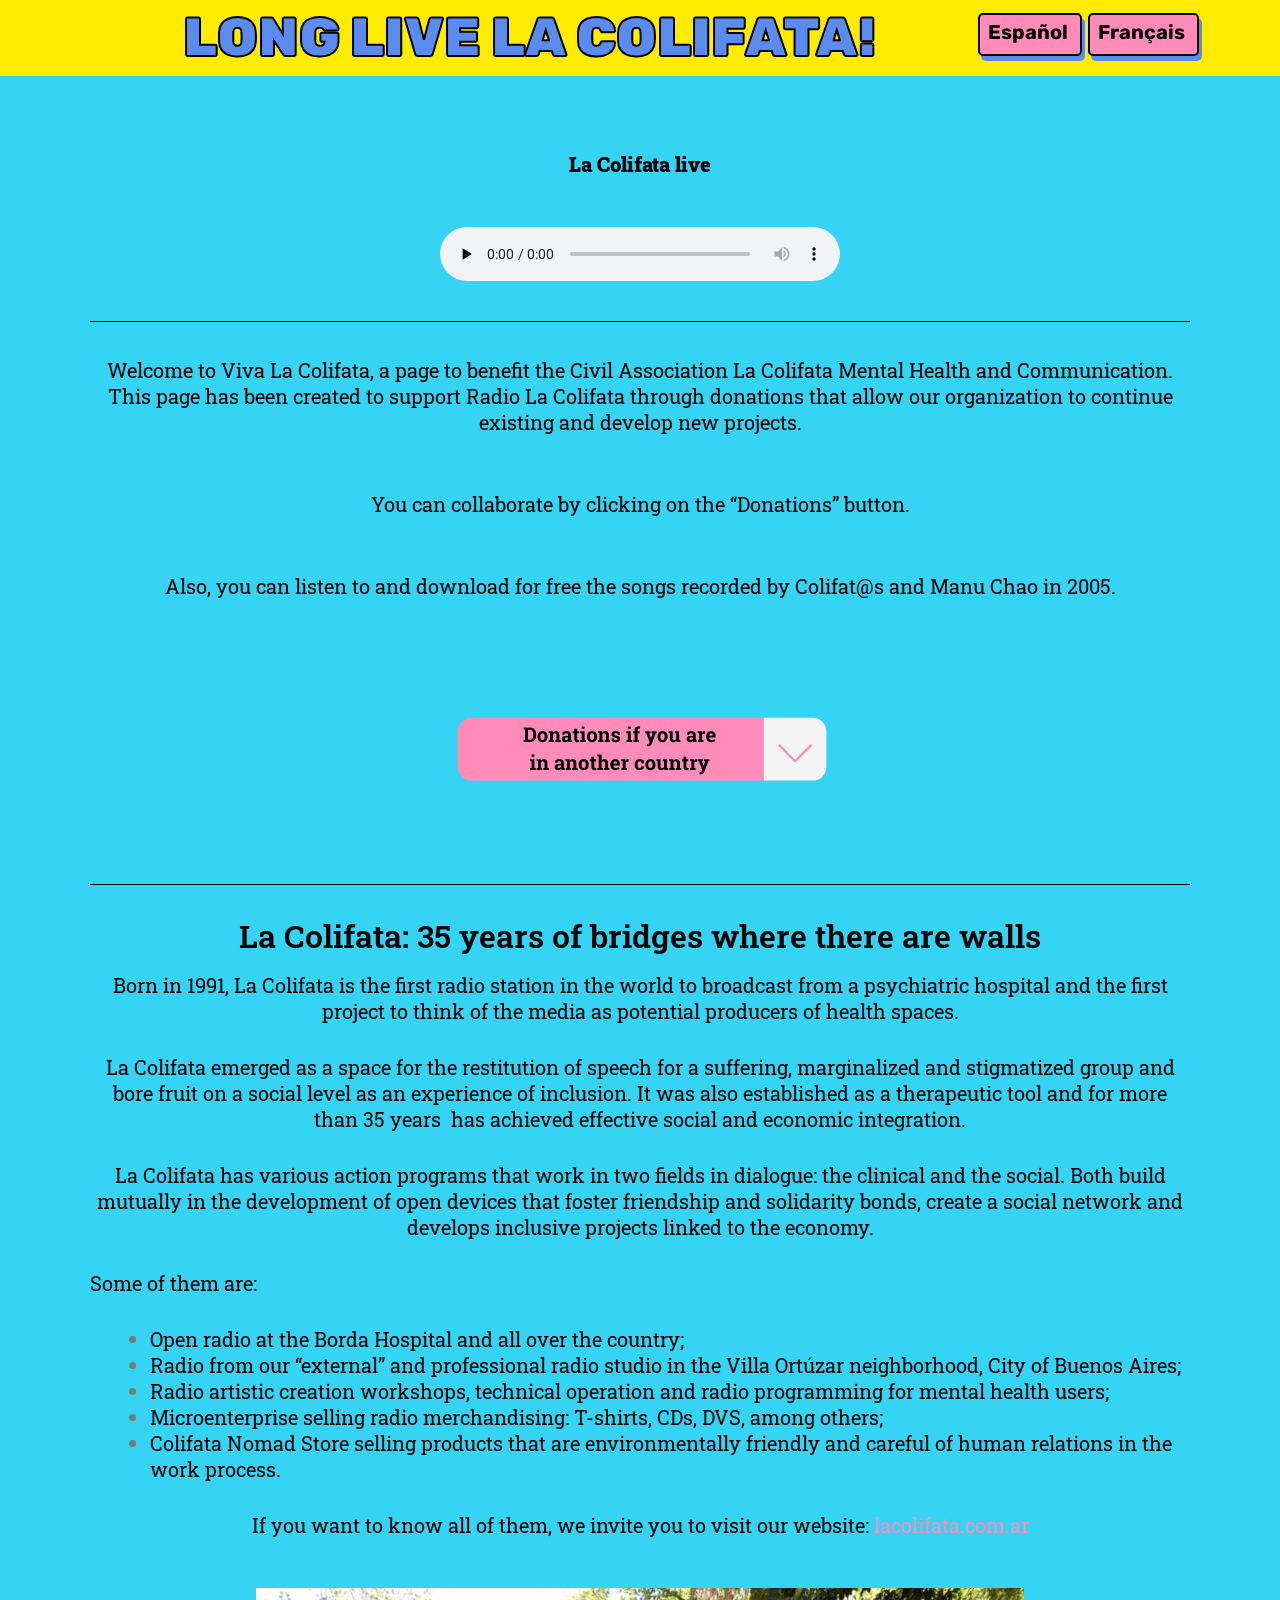
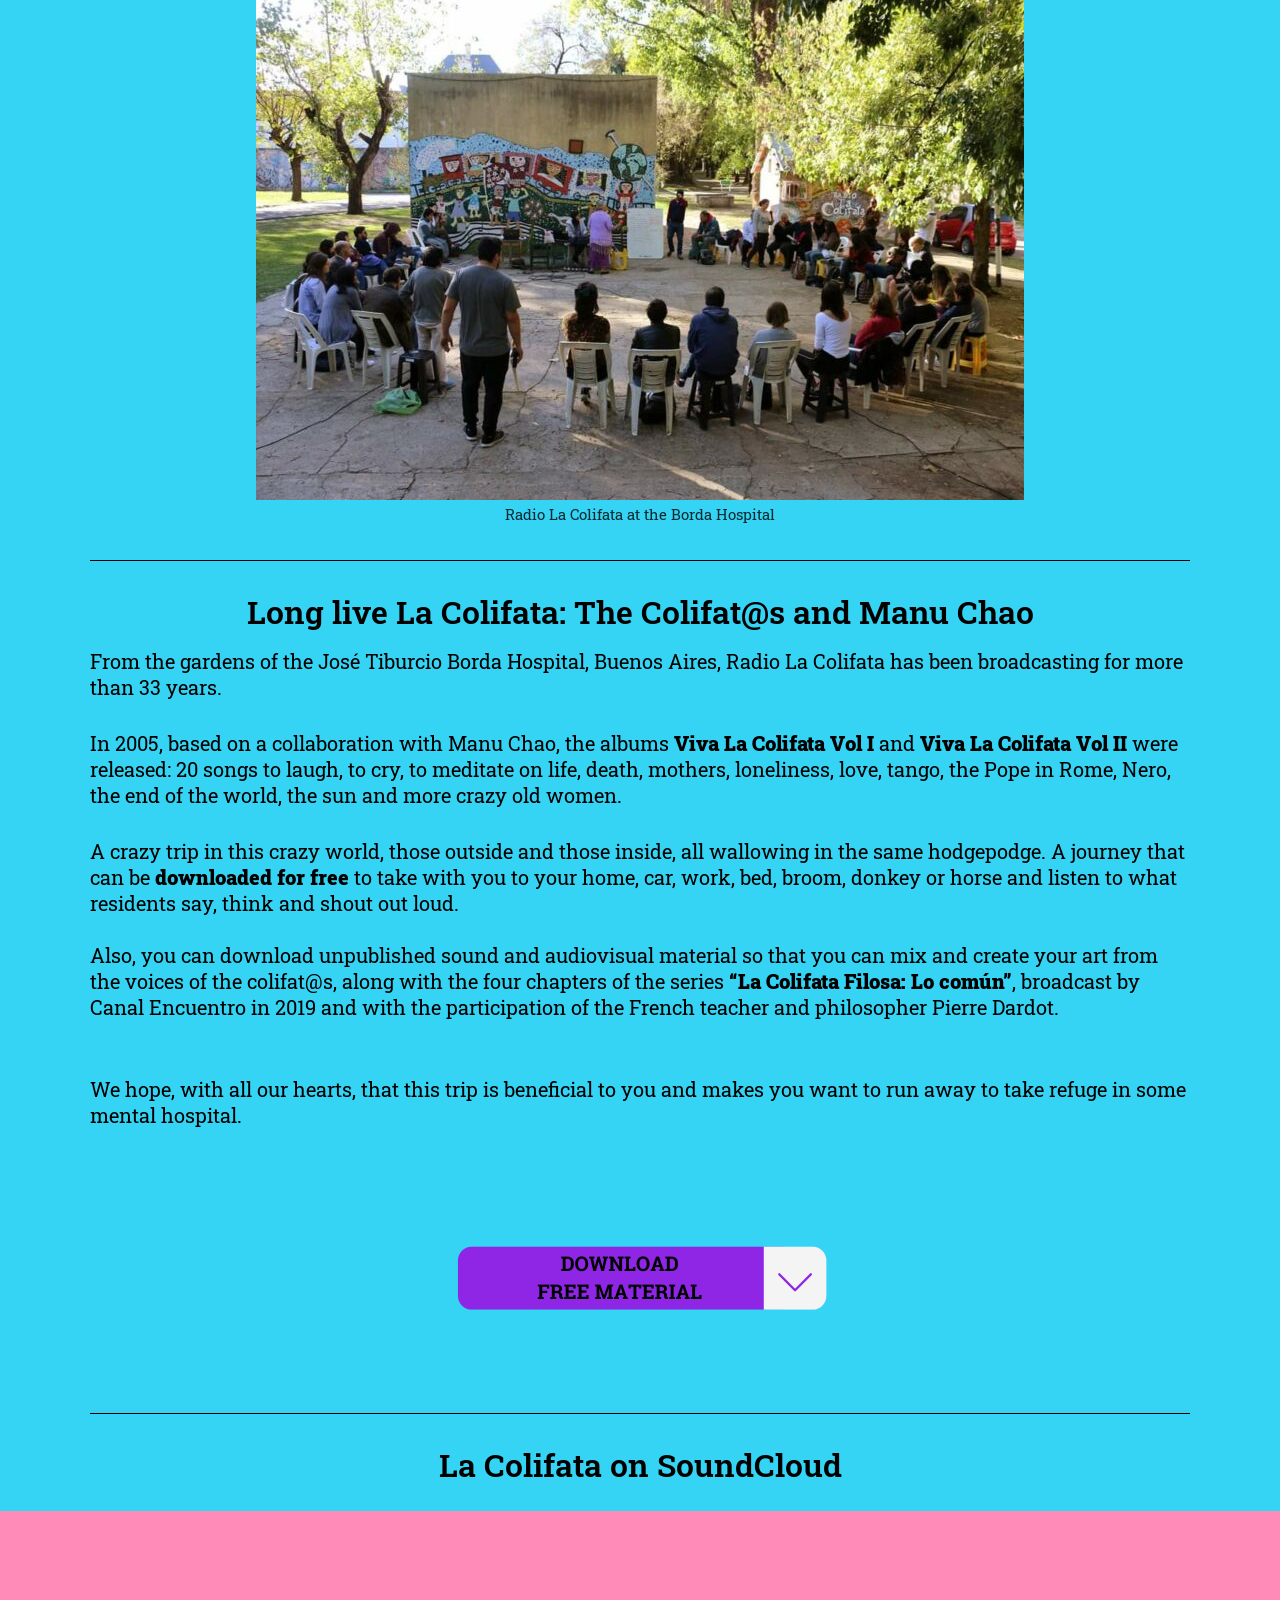
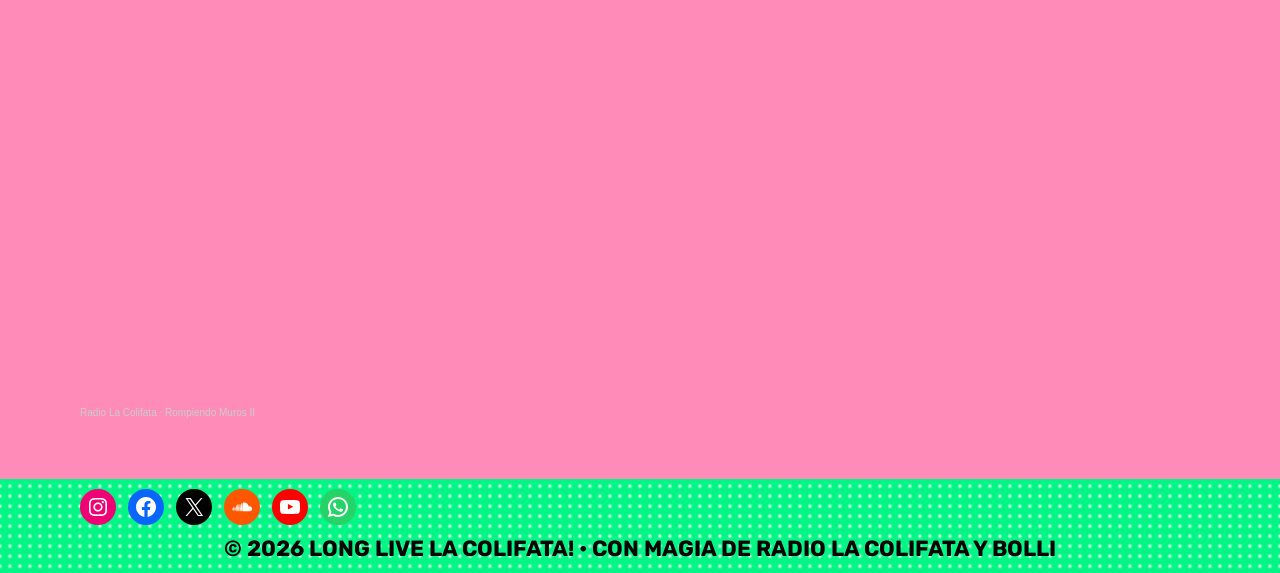
==== commit 7e708e40: "Improve accessibility and site validation" ====
--- a/en/index.html
+++ b/en/index.html
@@ -1607,8 +1607,7 @@
                               style="width: 400px"
                             >
                               <source
-                                src="https://radios.solumedia.com/6076/stream"
-                                type="audio/mpeg"
+                                src="https://radios.solumedia.com/6076/stream?icy=http"
                               />
                             </audio>
                           </div>
@@ -1671,6 +1670,7 @@
                             <a
                               href="https://www.paypal.com/donate/?hosted_button_id=CQD599J8G23TG"
                               target="_blank"
+                              rel="noopener"
                             >
                               <img
                                 fetchpriority="high"
@@ -1679,7 +1679,7 @@
                                 height="200"
                                 src="../wp-content/uploads/2024/03/Another-country-2.png"
                                 class="attachment-large size-large wp-image-270"
-                                alt=""
+                                alt="Donations if you are in another country"
                                 srcset="
                                   ../wp-content/uploads/2024/03/Another-country-2.png         400w,
                                   ../wp-content/uploads/2024/03/Another-country-2-300x150.png 300w
@@ -1814,10 +1814,10 @@
                                 >If you want to know all of them, we invite you
                                 to visit our website:
                                 <a
-                                  href="http://lacolifata.org"
+                                  href="https://lacolifata.com.ar/"
                                   target="_blank"
                                   rel="noopener"
-                                  >lacolifata.org</a
+                                  >lacolifata.com.ar</a
                                 ></span
                               >
                             </p>
@@ -1968,6 +1968,7 @@
                             <a
                               href="https://drive.google.com/drive/folders/1EOndvKOsRKepTitJeg-9RXi88wOAQUf5?usp=sharing"
                               target="_blank"
+                              rel="noopener"
                             >
                               <img
                                 decoding="async"
@@ -2040,6 +2041,7 @@
             >
               <aside id="block-16" class="widget inner-padding widget_block">
                 <iframe
+                  title="Radio La Colifata"
                   width="100%"
                   height="450"
                   scrolling="no"
@@ -2072,6 +2074,7 @@
                     href="https://soundcloud.com/radio-la-colifata"
                     title="Radio La Colifata"
                     target="_blank"
+                    rel="noopener"
                     style="color: #cccccc; text-decoration: none"
                     >Radio La Colifata</a
                   >
@@ -2080,6 +2083,7 @@
                     href="https://soundcloud.com/radio-la-colifata/sets/rompiendo-muros-ii"
                     title="Rompiendo Muros II"
                     target="_blank"
+                    rel="noopener"
                     style="color: #cccccc; text-decoration: none"
                     >Rompiendo Muros II</a
                   >
